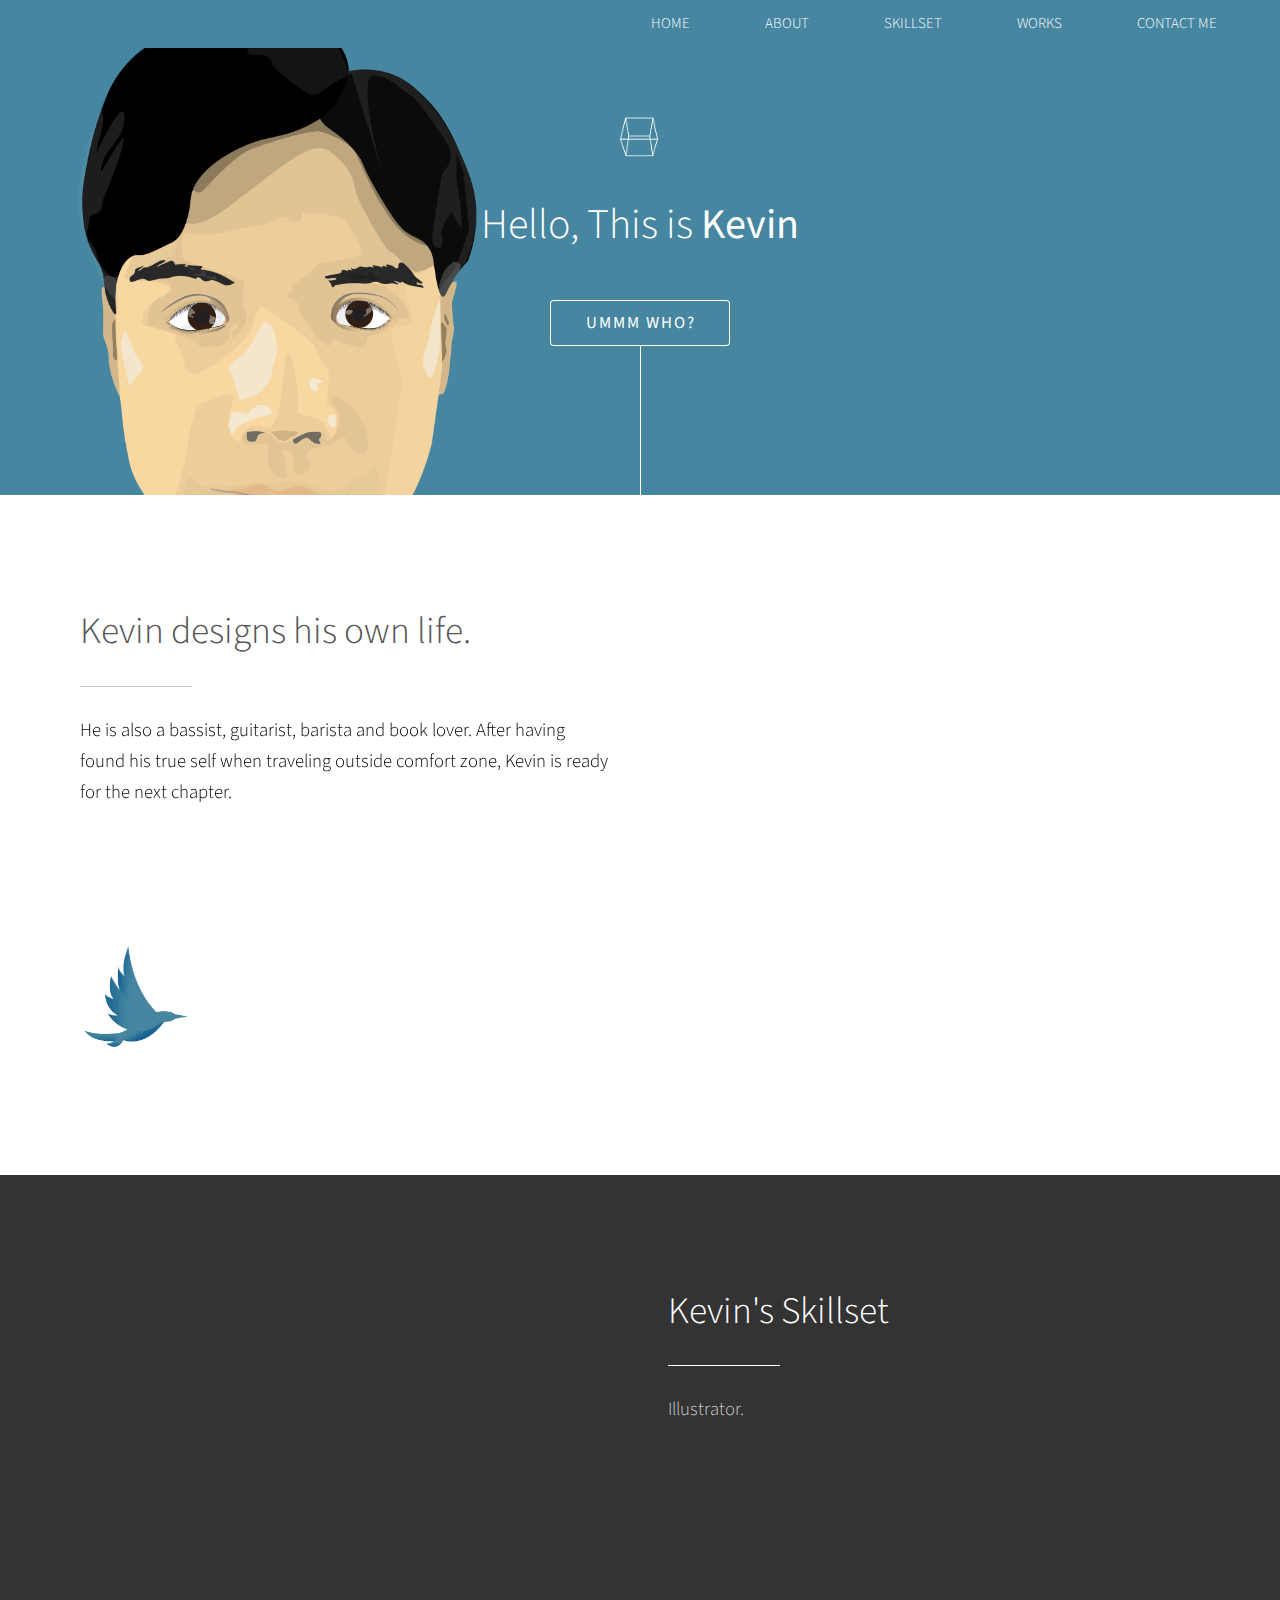
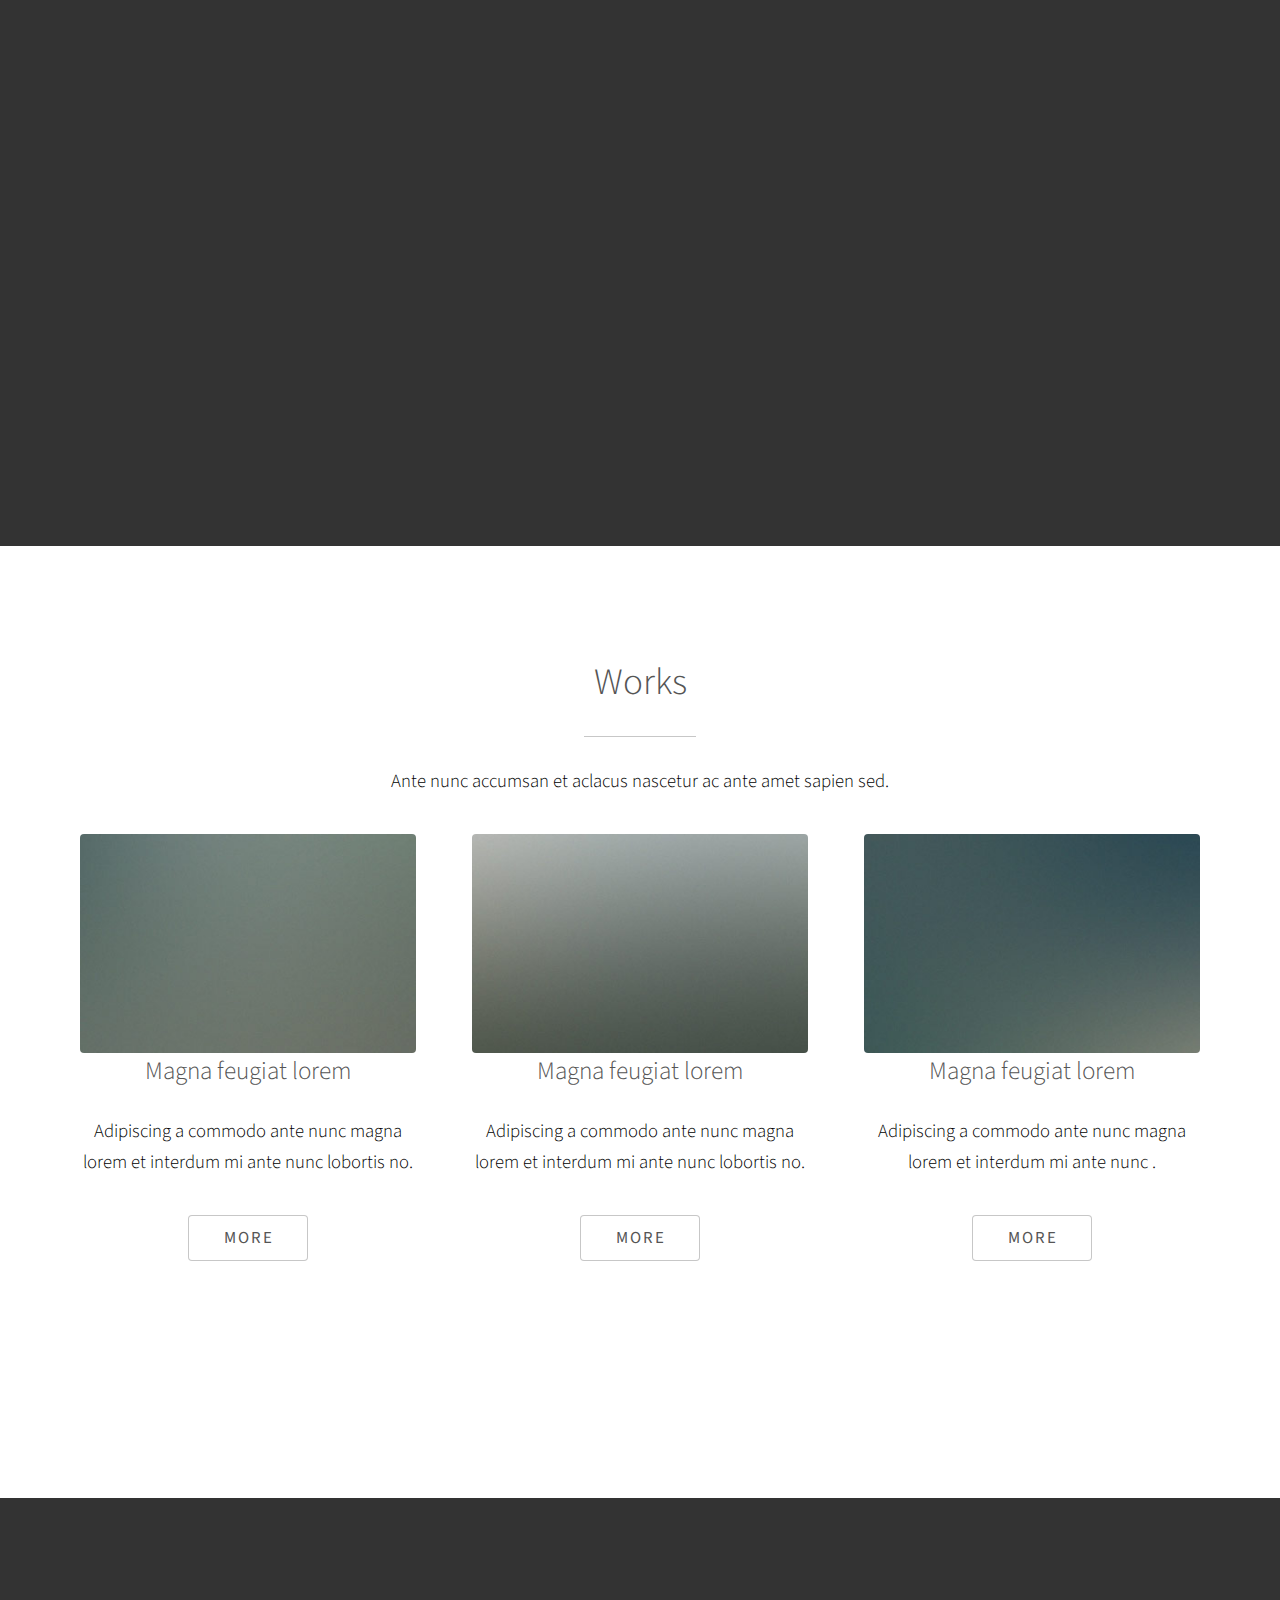
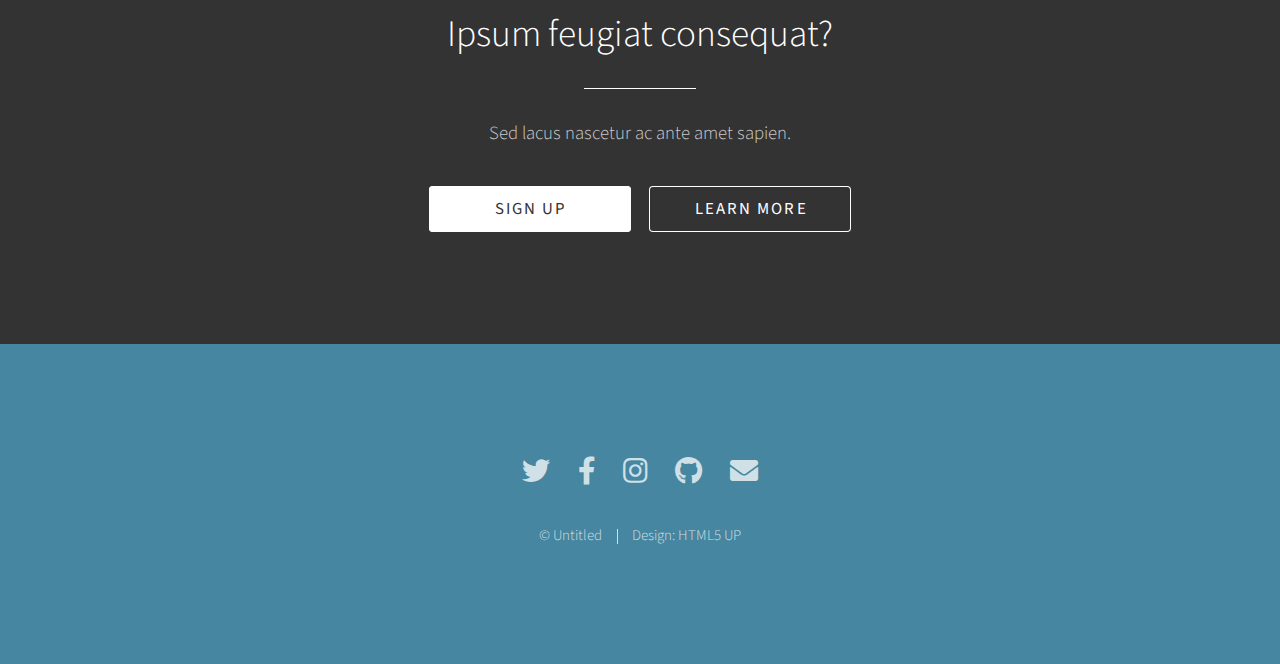
==== index.html @ 1b1e2ccb "new porfolio" ====
<!DOCTYPE HTML>
<!--
	Photon by HTML5 UP
	html5up.net | @ajlkn
	Free for personal and commercial use under the CCA 3.0 license (html5up.net/license)
-->
<html>
	<head>
		<title>Hi, I'm Kevin</title>
		<meta charset="utf-8" />
		<meta name="viewport" content="width=device-width, initial-scale=1, user-scalable=no" />
		<link rel="stylesheet" href="assets/css/main.css" />
		<link rel="stylesheet" href="assets/css/aos.css" />
		
		<noscript><link rel="stylesheet" href="assets/css/noscript.css" /></noscript>
	</head>
	<body class="is-preload">
		<!-- Header -->
		<header>
			<div id="navbar">
					<nav>
						<ul>
						<li><a href="#">Home</a></li>
						<li><a href="#one">About</a></li>
						<li><a href="#two">Skillset</a></li>
						<li><a href="#three">works</a></li>
						<li><a href="#four">Contact me</a></li>
							</ul>
					</nav>
		</div>
			</header>
			<section id="header">
				<div class="inner">
				<div><img data-aos="fade" src="images/square.gif" alt="" width="50px"/></div>
					<div id="head"><h1>Hello, This is <strong>Kevin</strong></h1></div>
					<p></p>
					<ul class="actions special">
						<li><a href="#one" class="button scrolly">Ummm Who?</a></li>
					</ul>
				</div>
			</section>

		<!-- One -->
			<section id="one" class="main style1">
				<div class="container">
					<div class="row gtr-150">
						<div class="col-6 col-12-medium">
							<header class="major">
								<h2>Kevin designs his own life. <br />
								</h2>
							</header>
							<p data-aos="fade-up">He is also a bassist, guitarist, barista and book lover. After having found his true self when traveling outside comfort zone, Kevin is ready for the next chapter.</p>
						</div>
						<div class="col-6 col-12-medium imp-medium">
					<span data-aos="fade-up">
						<img id="roundcorner" src="images/pic01.jpg" alt="" />
							</span>
								
<!--<button onclick="document.getElementById('popup').style.display='block'">Code</button>-->
<!--
<div id="popup" class="slide-in-bottom">HTML,CSS,JAVASCRIPT</div>
							</div>
-->
<!--class="image fit"-->	
					</div>
				</div>
				<div>
					<img src="images/bird.gif" alt=""  class="bird fit" />
				</div>
		</section>

		<!-- Two -->
			<section id="two" class="main style2">
				<div class="container">
					<div class="row gtr-150">
						<div class="col-6 col-12-medium">
							<ul data-aos="fade-up" class="major-icons">
								<li><span class="icon"><img src="icons/ai.svg" width="147em"></span></li>
								<li><span class="icon"><img src="icons/ps.svg" width="147em"></span></li>
								<li><span class="icon"><img src="icons/ae.svg" width="147em"></span></li>
								<li><span class="icon"><img src="icons/xd.svg" width="147em"></span></li>
								<li><span class="icon"><img src="icons/brackets.svg" width="147em"></span></li>
								<li><span class="icon"></span></li>
							</ul>
						</div>
						<div class="col-6 col-12-medium">
							<header class="major">
								<h2>Kevin's Skillset<br />
								</h2>
							</header>
							<p>Illustrator.</p>
						</div>
					</div>
				</div>
			</section>

		<!-- Three -->
			<section id="three" class="main style1 special">
				<div class="container">
					<header class="major">
						<h2>Works</h2>
					</header>
					<p>Ante nunc accumsan et aclacus nascetur ac ante amet sapien sed.</p>
					
					<div class="row gtr-150">
						<div class="col-4 col-12-medium">
							<span class="image fit"><img src="images/pic02.jpg" alt="" /></span>
							<h3>Magna feugiat lorem</h3>
							<p>Adipiscing a commodo ante nunc magna lorem et interdum mi ante nunc lobortis no.</p>
							<ul class="actions special">
								<li><a href="#" class="button">More</a></li>
							</ul>
						</div>
						
						<div class="col-4 col-12-medium">
							<span class="image fit"><img src="images/pic03.jpg" alt="" /></span>
							<h3>Magna feugiat lorem</h3>
							<p>Adipiscing a commodo ante nunc magna lorem et interdum mi ante nunc lobortis no.</p>
							<ul class="actions special">
								<li><a href="#" class="button">More</a></li>
							</ul>
						</div>
						<div class="col-4 col-12-medium">
							<span class="image fit"><img src="images/pic04.jpg" alt="" /></span>
							<h3>Magna feugiat lorem</h3>
							<p>Adipiscing a commodo ante nunc magna lorem et interdum mi ante nunc .</p>
							<ul class="actions special">
								<li><a href="#" class="button">More</a></li>
							</ul>
									<div><img data-aos="fade" src="images/Signature.gif" alt="" width="150px"/></div>
						</div>
					</div>
				</div>
			</section>

		<!-- Four -->
			<section id="four" class="main style2 special">
				<div class="container">
					<header class="major">
						<h2>Ipsum feugiat consequat?</h2>
					</header>
					<p>Sed lacus nascetur ac ante amet sapien.</p>
					<ul class="actions special">
						<li><a href="#" class="button wide primary">Sign Up</a></li>
						<li><a href="#" class="button wide">Learn More</a></li>
					</ul>
				</div>
			</section>

		<!-- Five -->
		<!--
			<section id="five" class="main style1">
				<div class="container">
					<header class="major special">
						<h2>Elements</h2>
					</header>

					<section>
						<h4>Text</h4>
						<p>This is <b>bold</b> and this is <strong>strong</strong>. This is <i>italic</i> and this is <em>emphasized</em>.
						This is <sup>superscript</sup> text and this is <sub>subscript</sub> text.
						This is <u>underlined</u> and this is code: <code>for (;;) { ... }</code>. Finally, <a href="#">this is a link</a>.</p>
						<hr />
						<header>
							<h4>Heading with a Subtitle</h4>
							<p>Lorem ipsum dolor sit amet nullam id egestas urna aliquam</p>
						</header>
						<p>Nunc lacinia ante nunc ac lobortis. Interdum adipiscing gravida odio porttitor sem non mi integer non faucibus ornare mi ut ante amet placerat aliquet. Volutpat eu sed ante lacinia sapien lorem accumsan varius montes viverra nibh in adipiscing blandit tempus accumsan.</p>
						<header>
							<h5>Heading with a Subtitle</h5>
							<p>Lorem ipsum dolor sit amet nullam id egestas urna aliquam</p>
						</header>
						<p>Nunc lacinia ante nunc ac lobortis. Interdum adipiscing gravida odio porttitor sem non mi integer non faucibus ornare mi ut ante amet placerat aliquet. Volutpat eu sed ante lacinia sapien lorem accumsan varius montes viverra nibh in adipiscing blandit tempus accumsan.</p>
						<hr />
						<h2>Heading Level 2</h2>
						<h3>Heading Level 3</h3>
						<h4>Heading Level 4</h4>
						<h5>Heading Level 5</h5>
						<h6>Heading Level 6</h6>
						<hr />
						<h5>Blockquote</h5>
						<blockquote>Fringilla nisl. Donec accumsan interdum nisi, quis tincidunt felis sagittis eget tempus euismod. Vestibulum ante ipsum primis in faucibus vestibulum. Blandit adipiscing eu felis iaculis volutpat ac adipiscing accumsan faucibus. Vestibulum ante ipsum primis in faucibus lorem ipsum dolor sit amet nullam adipiscing eu felis.</blockquote>
						<h5>Preformatted</h5>
						<pre><code>i = 0;

while (!deck.isInOrder()) {
print 'Iteration ' + i;
deck.shuffle();
i++;
}

print 'It took ' + i + ' iterations to sort the deck.';</code></pre>
					</section>

					<section>
						<h4>Lists</h4>
						<div class="row">
							<div class="col-6 col-12-medium">
								<h5>Unordered</h5>
								<ul>
									<li>Dolor pulvinar etiam.</li>
									<li>Sagittis adipiscing.</li>
									<li>Felis enim feugiat.</li>
								</ul>
								<h5>Alternate</h5>
								<ul class="alt">
									<li>Dolor pulvinar etiam.</li>
									<li>Sagittis adipiscing.</li>
									<li>Felis enim feugiat.</li>
								</ul>
							</div>
							<div class="col-6 col-12-medium">
								<h5>Ordered</h5>
								<ol>
									<li>Dolor pulvinar etiam.</li>
									<li>Etiam vel felis viverra.</li>
									<li>Felis enim feugiat.</li>
									<li>Dolor pulvinar etiam.</li>
									<li>Etiam vel felis lorem.</li>
									<li>Felis enim et feugiat.</li>
								</ol>
								<h5>Icons</h5>
								<ul class="icons">
									<li><a href="#" class="icon brands fa-twitter"><span class="label">Twitter</span></a></li>
									<li><a href="#" class="icon brands fa-facebook-f"><span class="label">Facebook</span></a></li>
									<li><a href="#" class="icon brands fa-instagram"><span class="label">Instagram</span></a></li>
									<li><a href="#" class="icon brands fa-github"><span class="label">Github</span></a></li>
								</ul>
							</div>
						</div>
						<h5>Actions</h5>
						<div class="row">
							<div class="col-6 col-12-medium">
								<ul class="actions">
									<li><a href="#" class="button primary">Default</a></li>
									<li><a href="#" class="button">Default</a></li>
								</ul>
								<ul class="actions small">
									<li><a href="#" class="button primary small">Small</a></li>
									<li><a href="#" class="button small">Small</a></li>
								</ul>
								<ul class="actions stacked">
									<li><a href="#" class="button primary">Default</a></li>
									<li><a href="#" class="button">Default</a></li>
								</ul>
								<ul class="actions stacked">
									<li><a href="#" class="button primary small">Small</a></li>
									<li><a href="#" class="button small">Small</a></li>
								</ul>
							</div>
							<div class="col-6 col-12-medium">
								<ul class="actions stacked">
									<li><a href="#" class="button primary fit">Default</a></li>
									<li><a href="#" class="button fit">Default</a></li>
								</ul>
								<ul class="actions stacked">
									<li><a href="#" class="button primary small fit">Small</a></li>
									<li><a href="#" class="button small fit">Small</a></li>
								</ul>
							</div>
						</div>
					</section>

					<section>
						<h4>Table</h4>
						<h5>Default</h5>
						<div class="table-wrapper">
							<table>
								<thead>
									<tr>
										<th>Name</th>
										<th>Description</th>
										<th>Price</th>
									</tr>
								</thead>
								<tbody>
									<tr>
										<td>Item One</td>
										<td>Ante turpis integer aliquet porttitor.</td>
										<td>29.99</td>
									</tr>
									<tr>
										<td>Item Two</td>
										<td>Vis ac commodo adipiscing arcu aliquet.</td>
										<td>19.99</td>
									</tr>
									<tr>
										<td>Item Three</td>
										<td> Morbi faucibus arcu accumsan lorem.</td>
										<td>29.99</td>
									</tr>
									<tr>
										<td>Item Four</td>
										<td>Vitae integer tempus condimentum.</td>
										<td>19.99</td>
									</tr>
									<tr>
										<td>Item Five</td>
										<td>Ante turpis integer aliquet porttitor.</td>
										<td>29.99</td>
									</tr>
								</tbody>
								<tfoot>
									<tr>
										<td colspan="2"></td>
										<td>100.00</td>
									</tr>
								</tfoot>
							</table>
						</div>

						<h5>Alternate</h5>
						<div class="table-wrapper">
							<table class="alt">
								<thead>
									<tr>
										<th>Name</th>
										<th>Description</th>
										<th>Price</th>
									</tr>
								</thead>
								<tbody>
									<tr>
										<td>Item One</td>
										<td>Ante turpis integer aliquet porttitor.</td>
										<td>29.99</td>
									</tr>
									<tr>
										<td>Item Two</td>
										<td>Vis ac commodo adipiscing arcu aliquet.</td>
										<td>19.99</td>
									</tr>
									<tr>
										<td>Item Three</td>
										<td> Morbi faucibus arcu accumsan lorem.</td>
										<td>29.99</td>
									</tr>
									<tr>
										<td>Item Four</td>
										<td>Vitae integer tempus condimentum.</td>
										<td>19.99</td>
									</tr>
									<tr>
										<td>Item Five</td>
										<td>Ante turpis integer aliquet porttitor.</td>
										<td>29.99</td>
									</tr>
								</tbody>
								<tfoot>
									<tr>
										<td colspan="2"></td>
										<td>100.00</td>
									</tr>
								</tfoot>
							</table>
						</div>
					</section>

					<section>
						<h4>Buttons</h4>
						<ul class="actions">
							<li><a href="#" class="button primary">Primary</a></li>
							<li><a href="#" class="button">Default</a></li>
						</ul>
						<ul class="actions">
							<li><a href="#" class="button large">Large</a></li>
							<li><a href="#" class="button">Default</a></li>
							<li><a href="#" class="button small">Small</a></li>
						</ul>
						<ul class="actions fit">
							<li><a href="#" class="button fit">Fit</a></li>
							<li><a href="#" class="button primary fit">Fit</a></li>
							<li><a href="#" class="button fit">Fit</a></li>
						</ul>
						<ul class="actions fit small">
							<li><a href="#" class="button primary fit small">Fit + Small</a></li>
							<li><a href="#" class="button fit small">Fit + Small</a></li>
							<li><a href="#" class="button primary fit small">Fit + Small</a></li>
						</ul>
						<ul class="actions">
							<li><a href="#" class="button primary icon solid fa-download">Icon</a></li>
							<li><a href="#" class="button icon solid fa-download">Icon</a></li>
						</ul>
						<ul class="actions">
							<li><span class="button primary disabled">Disabled</span></li>
							<li><span class="button disabled">Disabled</span></li>
						</ul>
					</section>

					<section>
						<h4>Form</h4>
						<form method="post" action="#">
							<div class="row gtr-uniform gtr-50">
								<div class="col-6 col-12-xsmall">
									<input type="text" name="demo-name" id="demo-name" value="" placeholder="Name" />
								</div>
								<div class="col-6 col-12-xsmall">
									<input type="email" name="demo-email" id="demo-email" value="" placeholder="Email" />
								</div>
								<div class="col-12">
									<select name="demo-category" id="demo-category">
										<option value="">- Category -</option>
										<option value="1">Manufacturing</option>
										<option value="1">Shipping</option>
										<option value="1">Administration</option>
										<option value="1">Human Resources</option>
									</select>
								</div>
								<div class="col-4 col-12-small">
									<input type="radio" id="demo-priority-low" name="demo-priority" checked>
									<label for="demo-priority-low">Low</label>
								</div>
								<div class="col-4 col-12-small">
									<input type="radio" id="demo-priority-normal" name="demo-priority">
									<label for="demo-priority-normal">Normal</label>
								</div>
								<div class="col-4 col-12-small">
									<input type="radio" id="demo-priority-high" name="demo-priority">
									<label for="demo-priority-high">High</label>
								</div>
								<div class="col-6 col-12-small">
									<input type="checkbox" id="demo-copy" name="demo-copy">
									<label for="demo-copy">Email me a copy</label>
								</div>
								<div class="col-6 col-12-small">
									<input type="checkbox" id="demo-human" name="demo-human" checked>
									<label for="demo-human">Not a robot</label>
								</div>
								<div class="col-12">
									<textarea name="demo-message" id="demo-message" placeholder="Enter your message" rows="6"></textarea>
								</div>
								<div class="col-12">
									<ul class="actions">
										<li><input type="submit" value="Send Message" class="primary" /></li>
										<li><input type="reset" value="Reset" /></li>
									</ul>
								</div>
							</div>
						</form>
					</section>

					<section>
						<h4>Image</h4>
						<h5>Fit</h5>
						<div class="box alt">
							<div class="row gtr-uniform gtr-50">
								<div class="col-12"><span class="image fit"><img src="images/pic06.jpg" alt="" /></span></div>
								<div class="col-4"><span class="image fit"><img src="images/pic02.jpg" alt="" /></span></div>
								<div class="col-4"><span class="image fit"><img src="images/pic03.jpg" alt="" /></span></div>
								<div class="col-4"><span class="image fit"><img src="images/pic04.jpg" alt="" /></span></div>
								<div class="col-4"><span class="image fit"><img src="images/pic03.jpg" alt="" /></span></div>
								<div class="col-4"><span class="image fit"><img src="images/pic04.jpg" alt="" /></span></div>
								<div class="col-4"><span class="image fit"><img src="images/pic02.jpg" alt="" /></span></div>
								<div class="col-4"><span class="image fit"><img src="images/pic04.jpg" alt="" /></span></div>
								<div class="col-4"><span class="image fit"><img src="images/pic02.jpg" alt="" /></span></div>
								<div class="col-4"><span class="image fit"><img src="images/pic03.jpg" alt="" /></span></div>
							</div>
						</div>
						<h5>Left &amp; Right</h5>
						<p><span class="image left"><img src="images/pic05.jpg" alt="" /></span>Fringilla nisl. Donec accumsan interdum nisi, quis tincidunt felis sagittis eget. tempus euismod. Vestibulum ante ipsum primis in faucibus vestibulum. Blandit adipiscing eu felis iaculis volutpat ac adipiscing accumsan eu faucibus. Integer ac pellentesque praesent tincidunt felis sagittis eget. tempus euismod. Vestibulum ante ipsum primis in faucibus vestibulum. Blandit adipiscing eu felis iaculis volutpat ac adipiscing accumsan eu faucibus. Integer ac pellentesque praesent. Donec accumsan interdum nisi, quis tincidunt felis sagittis eget. tempus euismod. Vestibulum ante ipsum primis in faucibus vestibulum. Blandit adipiscing eu felis iaculis volutpat ac adipiscing accumsan eu faucibus. Integer ac pellentesque praesent tincidunt felis sagittis eget. tempus euismod. Vestibulum ante ipsum primis in faucibus vestibulum. Blandit adipiscing eu felis iaculis volutpat ac adipiscing accumsan eu faucibus. Integer ac pellentesque praesent. Blandit adipiscing eu felis iaculis volutpat ac adipiscing accumsan eu faucibus. Integer ac pellentesque praesent tincidunt felis sagittis eget. tempus euismod. Vestibulum ante ipsum primis in faucibus vestibulum. Blandit adipiscing eu felis iaculis volutpat ac adipiscing accumsan eu faucibus. Integer ac pellentesque praesent.</p>
						<p><span class="image right"><img src="images/pic05.jpg" alt="" /></span>Fringilla nisl. Donec accumsan interdum nisi, quis tincidunt felis sagittis eget. tempus euismod. Vestibulum ante ipsum primis in faucibus vestibulum. Blandit adipiscing eu felis iaculis volutpat ac adipiscing accumsan eu faucibus. Integer ac pellentesque praesent tincidunt felis sagittis eget. tempus euismod. Vestibulum ante ipsum primis in faucibus vestibulum. Blandit adipiscing eu felis iaculis volutpat ac adipiscing accumsan eu faucibus. Integer ac pellentesque praesent. Donec accumsan interdum nisi, quis tincidunt felis sagittis eget. tempus euismod. Vestibulum ante ipsum primis in faucibus vestibulum. Blandit adipiscing eu felis iaculis volutpat ac adipiscing accumsan eu faucibus. Integer ac pellentesque praesent tincidunt felis sagittis eget. tempus euismod. Vestibulum ante ipsum primis in faucibus vestibulum. Blandit adipiscing eu felis iaculis volutpat ac adipiscing accumsan eu faucibus. Integer ac pellentesque praesent. Blandit adipiscing eu felis iaculis volutpat ac adipiscing accumsan eu faucibus. Integer ac pellentesque praesent tincidunt felis sagittis eget. tempus euismod. Vestibulum ante ipsum primis in faucibus vestibulum. Blandit adipiscing eu felis iaculis volutpat ac adipiscing accumsan eu faucibus. Integer ac pellentesque praesent.</p>
					</section>

				</div>
			</section>
		-->

		<!-- Footer -->
			<section id="footer">
				<ul class="icons">
					<li><a href="#" class="icon brands alt fa-twitter"><span class="label">Twitter</span></a></li>
					<li><a href="#" class="icon brands alt fa-facebook-f"><span class="label">Facebook</span></a></li>
					<li><a href="#" class="icon brands alt fa-instagram"><span class="label">Instagram</span></a></li>
					<li><a href="#" class="icon brands alt fa-github"><span class="label">GitHub</span></a></li>
					<li><a href="#" class="icon solid alt fa-envelope"><span class="label">Email</span></a></li>
				</ul>
				<ul class="copyright">
					<li>&copy; Untitled</li><li>Design: <a href="http://html5up.net">HTML5 UP</a></li>
				</ul>
			</section>

		<!-- Scripts -->
			<script src="assets/js/jquery.min.js"></script>
			<script src="assets/js/jquery.scrolly.min.js"></script>
			<script src="assets/js/browser.min.js"></script>
			<script src="assets/js/breakpoints.min.js"></script>
			<script src="assets/js/util.js"></script>
			<script src="assets/js/main.js"></script>
		<script src="https://code.jquery.com/jquery-3.4.1.js"></script>
        <script src="assets/js/aos.js"></script>
		<script type="text/javascript">AOS.init({
				duration: 1500,
			})</script>
	</body>
</html>
---- assets/css/main.css ----
@import url("fontawesome-all.min.css");
@import url("https://fonts.googleapis.com/css?family=Source+Sans+Pro:300,300italic,400,400italic");

/*
	Photon by HTML5 UP
	html5up.net | @ajlkn
	Free for personal and commercial use under the CCA 3.0 license (html5up.net/license)
*/

html, body, div, span, applet, object,
iframe, h1, h2, h3, h4, h5, h6, p, blockquote,
pre, a, abbr, acronym, address, big, cite,
code, del, dfn, em, img, ins, kbd, q, s, samp,
small, strike, strong, sub, sup, tt, var, b,
u, i, center, dl, dt, dd, ol, ul, li, fieldset,
form, label, legend, table, caption, tbody,
tfoot, thead, tr, th, td, article, aside,
canvas, details, embed, figure, figcaption,
footer, header, hgroup, menu, nav, output, ruby,
section, summary, time, mark, audio, video {
	margin: 0;
	padding: 0;
	border: 0;
	font-size: 100%;
	font: inherit;
	vertical-align: baseline;}

article, aside, details, figcaption, figure,
footer, header, hgroup, menu, nav, section {
	display: block;}

body {
	line-height: 1;
}

ol, ul {
	list-style: none;
}

blockquote, q {
	quotes: none;
}

	blockquote:before, blockquote:after, q:before, q:after {
		content: '';
		content: none;
	}

table {
	border-collapse: collapse;
	border-spacing: 0;
}

body {
	-webkit-text-size-adjust: none;
}

mark {
	background-color: transparent;
	color: inherit;
}

input::-moz-focus-inner {
	border: 0;
	padding: 0;
}

input, select, textarea {
	-moz-appearance: none;
	-webkit-appearance: none;
	-ms-appearance: none;
	appearance: none;
}

/* Basic */

	html {
		box-sizing: border-box;
	}

	*, *:before, *:after {
		box-sizing: inherit;
	}

	body {
		background: #fff;
	}

		body.is-preload *, body.is-preload *:before, body.is-preload *:after {
			-moz-animation: none !important;
			-webkit-animation: none !important;
			-ms-animation: none !important;
			animation: none !important;
			-moz-transition: none !important;
			-webkit-transition: none !important;
			-ms-transition: none !important;
			transition: none !important;
		}

	body, input, select, textarea {
		color: black;
		font-family: "Source Sans Pro", Helvetica, sans-serif;
		font-size: 16pt;
		font-weight: 300;
		line-height: 1.65em;
	}

	a {
		-moz-transition: color 0.2s ease-in-out, border-color 0.2s ease-in-out;
		-webkit-transition: color 0.2s ease-in-out, border-color 0.2s ease-in-out;
		-ms-transition: color 0.2s ease-in-out, border-color 0.2s ease-in-out;
		transition: color 0.2s ease-in-out, border-color 0.2s ease-in-out;
		color: inherit;
		text-decoration: none;
	}

		a:hover {
			border-bottom-color: transparent !important;
			color: black;
		}


	strong, b {
		color: #555;
		font-weight: 400;
	}

	em, i {
		font-style: italic;
	}

	p {
		margin: 0 0 2em 0;
	}

	h1, h2, h3, h4, h5, h6 {
		color: #555;
		line-height: 1em;
		margin: 0 0 1em 0;
	}

		h1 a, h2 a, h3 a, h4 a, h5 a, h6 a {
			color: inherit;
			text-decoration: none;
		}

	h1 {
		font-size: 2.25em;
		line-height: 1.35em;
		line-height: 1.35em;
	}

	h2 {
		font-size: 2em;
		line-height: 1.35em;
		transition: font 1s ease-in-out;
	}
       h2:hover {
			color: #4686a0;
		    font-size: 2.5em;
}

	h3 {
		font-size: 1.35em;
		line-height: 1.5em;
	}

	h4 {
		font-size: 1.25em;
		line-height: 1.5em;
	}

	h5 {
		font-size: 0.9em;
		line-height: 1.5em;
	}

	h6 {
		font-size: 0.7em;
		line-height: 1.5em;
	}

	sub {
		font-size: 0.8em;
		position: relative;
		top: 0.5em;
	}

	sup {
		font-size: 0.8em;
		position: relative;
		top: -0.5em;
	}

	hr {
		border: 0;
		border-bottom: solid 1px rgba(144, 144, 144, 0.5);
		margin: 2em 0;
	}

		hr.major {
			margin: 3em 0;
		}

	blockquote {
		border-left: solid 4px rgba(144, 144, 144, 0.5);
		font-style: italic;
		margin: 0 0 2em 0;
		padding: 0.5em 0 0.5em 2em;
	}

	code {
		background: rgba(144, 144, 144, 0.075);
		border-radius: 4px;
		border: solid 1px rgba(144, 144, 144, 0.5);
		font-family: "Courier New", monospace;
		font-size: 0.9em;
		margin: 0 0.25em;
		padding: 0.25em 0.65em;
	}

	pre {
		-webkit-overflow-scrolling: touch;
		font-family: "Courier New", monospace;
		font-size: 0.9em;
		margin: 0 0 2em 0;
	}

		pre code {
			display: block;
			line-height: 1.75em;
			padding: 1em 1.5em;
			overflow-x: auto;
		}

	.align-left {
		text-align: left;
	}

	.align-center {
		text-align: center;
	}

	.align-right {
		text-align: right;
	}

/* Container */

	.container {
		margin: 0 auto;
		max-width: calc(100% - 4em);
		width: 60em;
	}

		.container.xsmall {
			width: 15em;
		}

		.container.small {
			width: 30em;
		}

		.container.medium {
			width: 45em;
		}

		.container.large {
			width: 75em;
		}

		.container.xlarge {
			width: 90em;
		}

		.container.max {
			width: 100%;
		}

		@media screen and (max-width: 980px) {

			.container {
				max-width: 100% !important;
				width: 100% !important;
			}

		}

		@media screen and (max-width: 480px) {

			.container {
				max-width: calc(100% - 3em);
			}

		}

/* Row */

	.row {
		display: flex;
		flex-wrap: wrap;
		box-sizing: border-box;
		align-items: stretch;
	}

		.row > * {
			box-sizing: border-box;
		}

		.row.gtr-uniform > * > :last-child {
			margin-bottom: 0;
		}

		.row.aln-left {
			justify-content: flex-start;
		}

		.row.aln-center {
			justify-content: center;
		}

		.row.aln-right {
			justify-content: flex-end;
		}

		.row.aln-top {
			align-items: flex-start;
		}

		.row.aln-middle {
			align-items: center;
		}

		.row.aln-bottom {
			align-items: flex-end;
		}

		.row > .imp {
			order: -1;
		}

		.row > .col-1 {
			width: 8.33333%;
		}

		.row > .off-1 {
			margin-left: 8.33333%;
		}

		.row > .col-2 {
			width: 16.66667%;
		}

		.row > .off-2 {
			margin-left: 16.66667%;
		}

		.row > .col-3 {
			width: 25%;
		}

		.row > .off-3 {
			margin-left: 25%;
		}

		.row > .col-4 {
			width: 33.33333%;
		}

		.row > .off-4 {
			margin-left: 33.33333%;
		}

		.row > .col-5 {
			width: 41.66667%;
		}

		.row > .off-5 {
			margin-left: 41.66667%;
		}

		.row > .col-6 {
			width: 50%;
		}

		.row > .off-6 {
			margin-left: 50%;
		}

		.row > .col-7 {
			width: 58.33333%;
		}

		.row > .off-7 {
			margin-left: 58.33333%;
		}

		.row > .col-8 {
			width: 66.66667%;
		}

		.row > .off-8 {
			margin-left: 66.66667%;
		}

		.row > .col-9 {
			width: 75%;
		}

		.row > .off-9 {
			margin-left: 75%;
		}

		.row > .col-10 {
			width: 83.33333%;
		}

		.row > .off-10 {
			margin-left: 83.33333%;
		}

		.row > .col-11 {
			width: 91.66667%;
		}

		.row > .off-11 {
			margin-left: 91.66667%;
		}

		.row > .col-12 {
			width: 100%;
		}

		.row > .off-12 {
			margin-left: 100%;
		}

		.row.gtr-0 {
			margin-top: 0;
			margin-left: 0em;
		}

			.row.gtr-0 > * {
				padding: 0 0 0 0em;
			}

			.row.gtr-0.gtr-uniform {
				margin-top: 0em;
			}

				.row.gtr-0.gtr-uniform > * {
					padding-top: 0em;
				}

		.row.gtr-25 {
			margin-top: 0;
			margin-left: -0.5em;
		}

			.row.gtr-25 > * {
				padding: 0 0 0 0.5em;
			}

			.row.gtr-25.gtr-uniform {
				margin-top: -0.5em;
			}

				.row.gtr-25.gtr-uniform > * {
					padding-top: 0.5em;
				}

		.row.gtr-50 {
			margin-top: 0;
			margin-left: -1em;
		}

			.row.gtr-50 > * {
				padding: 0 0 0 1em;
			}

			.row.gtr-50.gtr-uniform {
				margin-top: -1em;
			}

				.row.gtr-50.gtr-uniform > * {
					padding-top: 1em;
				}

		.row {
			margin-top: 0;
			margin-left: -2em;
		}

			.row > * {
				padding: 0 0 0 2em;
			}

			.row.gtr-uniform {
				margin-top: -2em;
			}

				.row.gtr-uniform > * {
					padding-top: 2em;
				}

		.row.gtr-150 {
			margin-top: 0;
			margin-left: -3em;
		}

			.row.gtr-150 > * {
				padding: 0 0 0 3em;
			}

			.row.gtr-150.gtr-uniform {
				margin-top: -3em;
			}

				.row.gtr-150.gtr-uniform > * {
					padding-top: 3em;
				}

		.row.gtr-200 {
			margin-top: 0;
			margin-left: -4em;
		}

			.row.gtr-200 > * {
				padding: 0 0 0 4em;
			}

			.row.gtr-200.gtr-uniform {
				margin-top: -4em;
			}

				.row.gtr-200.gtr-uniform > * {
					padding-top: 4em;
				}

		@media screen and (max-width: 1680px) {

			.row {
				display: flex;
				flex-wrap: wrap;
				box-sizing: border-box;
				align-items: stretch;
			}

				.row > * {
					box-sizing: border-box;
				}

				.row.gtr-uniform > * > :last-child {
					margin-bottom: 0;
				}

				.row.aln-left {
					justify-content: flex-start;
				}

				.row.aln-center {
					justify-content: center;
				}

				.row.aln-right {
					justify-content: flex-end;
				}

				.row.aln-top {
					align-items: flex-start;
				}

				.row.aln-middle {
					align-items: center;
				}

				.row.aln-bottom {
					align-items: flex-end;
				}

				.row > .imp-xlarge {
					order: -1;
				}

				.row > .col-1-xlarge {
					width: 8.33333%;
				}

				.row > .off-1-xlarge {
					margin-left: 8.33333%;
				}

				.row > .col-2-xlarge {
					width: 16.66667%;
				}

				.row > .off-2-xlarge {
					margin-left: 16.66667%;
				}

				.row > .col-3-xlarge {
					width: 25%;
				}

				.row > .off-3-xlarge {
					margin-left: 25%;
				}

				.row > .col-4-xlarge {
					width: 33.33333%;
				}

				.row > .off-4-xlarge {
					margin-left: 33.33333%;
				}

				.row > .col-5-xlarge {
					width: 41.66667%;
				}

				.row > .off-5-xlarge {
					margin-left: 41.66667%;
				}

				.row > .col-6-xlarge {
					width: 50%;
				}

				.row > .off-6-xlarge {
					margin-left: 50%;
				}

				.row > .col-7-xlarge {
					width: 58.33333%;
				}

				.row > .off-7-xlarge {
					margin-left: 58.33333%;
				}

				.row > .col-8-xlarge {
					width: 66.66667%;
				}

				.row > .off-8-xlarge {
					margin-left: 66.66667%;
				}

				.row > .col-9-xlarge {
					width: 75%;
				}

				.row > .off-9-xlarge {
					margin-left: 75%;
				}

				.row > .col-10-xlarge {
					width: 83.33333%;
				}

				.row > .off-10-xlarge {
					margin-left: 83.33333%;
				}

				.row > .col-11-xlarge {
					width: 91.66667%;
				}

				.row > .off-11-xlarge {
					margin-left: 91.66667%;
				}

				.row > .col-12-xlarge {
					width: 100%;
				}

				.row > .off-12-xlarge {
					margin-left: 100%;
				}

				.row.gtr-0 {
					margin-top: 0;
					margin-left: 0em;
				}

					.row.gtr-0 > * {
						padding: 0 0 0 0em;
					}

					.row.gtr-0.gtr-uniform {
						margin-top: 0em;
					}

						.row.gtr-0.gtr-uniform > * {
							padding-top: 0em;
						}

				.row.gtr-25 {
					margin-top: 0;
					margin-left: -0.5em;
				}

					.row.gtr-25 > * {
						padding: 0 0 0 0.5em;
					}

					.row.gtr-25.gtr-uniform {
						margin-top: -0.5em;
					}

						.row.gtr-25.gtr-uniform > * {
							padding-top: 0.5em;
						}

				.row.gtr-50 {
					margin-top: 0;
					margin-left: -1em;
				}

					.row.gtr-50 > * {
						padding: 0 0 0 1em;
					}

					.row.gtr-50.gtr-uniform {
						margin-top: -1em;
					}

						.row.gtr-50.gtr-uniform > * {
							padding-top: 1em;
						}

				.row {
					margin-top: 0;
					margin-left: -2em;
				}

					.row > * {
						padding: 0 0 0 2em;
					}

					.row.gtr-uniform {
						margin-top: -2em;
					}

						.row.gtr-uniform > * {
							padding-top: 2em;
						}

				.row.gtr-150 {
					margin-top: 0;
					margin-left: -3em;
				}

					.row.gtr-150 > * {
						padding: 0 0 0 3em;
					}

					.row.gtr-150.gtr-uniform {
						margin-top: -3em;
					}

						.row.gtr-150.gtr-uniform > * {
							padding-top: 3em;
						}

				.row.gtr-200 {
					margin-top: 0;
					margin-left: -4em;
				}

					.row.gtr-200 > * {
						padding: 0 0 0 4em;
					}

					.row.gtr-200.gtr-uniform {
						margin-top: -4em;
					}

						.row.gtr-200.gtr-uniform > * {
							padding-top: 4em;
						}

		}

		@media screen and (max-width: 1140px) {

			.row {
				display: flex;
				flex-wrap: wrap;
				box-sizing: border-box;
				align-items: stretch;
			}

				.row > * {
					box-sizing: border-box;
				}

				.row.gtr-uniform > * > :last-child {
					margin-bottom: 0;
				}

				.row.aln-left {
					justify-content: flex-start;
				}

				.row.aln-center {
					justify-content: center;
				}

				.row.aln-right {
					justify-content: flex-end;
				}

				.row.aln-top {
					align-items: flex-start;
				}

				.row.aln-middle {
					align-items: center;
				}

				.row.aln-bottom {
					align-items: flex-end;
				}

				.row > .imp-large {
					order: -1;
				}

				.row > .col-1-large {
					width: 8.33333%;
				}

				.row > .off-1-large {
					margin-left: 8.33333%;
				}

				.row > .col-2-large {
					width: 16.66667%;
				}

				.row > .off-2-large {
					margin-left: 16.66667%;
				}

				.row > .col-3-large {
					width: 25%;
				}

				.row > .off-3-large {
					margin-left: 25%;
				}

				.row > .col-4-large {
					width: 33.33333%;
				}

				.row > .off-4-large {
					margin-left: 33.33333%;
				}

				.row > .col-5-large {
					width: 41.66667%;
				}

				.row > .off-5-large {
					margin-left: 41.66667%;
				}

				.row > .col-6-large {
					width: 50%;
				}

				.row > .off-6-large {
					margin-left: 50%;
				}

				.row > .col-7-large {
					width: 58.33333%;
				}

				.row > .off-7-large {
					margin-left: 58.33333%;
				}

				.row > .col-8-large {
					width: 66.66667%;
				}

				.row > .off-8-large {
					margin-left: 66.66667%;
				}

				.row > .col-9-large {
					width: 75%;
				}

				.row > .off-9-large {
					margin-left: 75%;
				}

				.row > .col-10-large {
					width: 83.33333%;
				}

				.row > .off-10-large {
					margin-left: 83.33333%;
				}

				.row > .col-11-large {
					width: 91.66667%;
				}

				.row > .off-11-large {
					margin-left: 91.66667%;
				}

				.row > .col-12-large {
					width: 100%;
				}

				.row > .off-12-large {
					margin-left: 100%;
				}

				.row.gtr-0 {
					margin-top: 0;
					margin-left: 0em;
				}

					.row.gtr-0 > * {
						padding: 0 0 0 0em;
					}

					.row.gtr-0.gtr-uniform {
						margin-top: 0em;
					}

						.row.gtr-0.gtr-uniform > * {
							padding-top: 0em;
						}

				.row.gtr-25 {
					margin-top: 0;
					margin-left: -0.5em;
				}

					.row.gtr-25 > * {
						padding: 0 0 0 0.5em;
					}

					.row.gtr-25.gtr-uniform {
						margin-top: -0.5em;
					}

						.row.gtr-25.gtr-uniform > * {
							padding-top: 0.5em;
						}

				.row.gtr-50 {
					margin-top: 0;
					margin-left: -1em;
				}

					.row.gtr-50 > * {
						padding: 0 0 0 1em;
					}

					.row.gtr-50.gtr-uniform {
						margin-top: -1em;
					}

						.row.gtr-50.gtr-uniform > * {
							padding-top: 1em;
						}

				.row {
					margin-top: 0;
					margin-left: -2em;
				}

					.row > * {
						padding: 0 0 0 2em;
					}

					.row.gtr-uniform {
						margin-top: -2em;
					}

						.row.gtr-uniform > * {
							padding-top: 2em;
						}

				.row.gtr-150 {
					margin-top: 0;
					margin-left: -3em;
				}

					.row.gtr-150 > * {
						padding: 0 0 0 3em;
					}

					.row.gtr-150.gtr-uniform {
						margin-top: -3em;
					}

						.row.gtr-150.gtr-uniform > * {
							padding-top: 3em;
						}

				.row.gtr-200 {
					margin-top: 0;
					margin-left: -4em;
				}

					.row.gtr-200 > * {
						padding: 0 0 0 4em;
					}

					.row.gtr-200.gtr-uniform {
						margin-top: -4em;
					}

						.row.gtr-200.gtr-uniform > * {
							padding-top: 4em;
						}

		}

		@media screen and (max-width: 980px) {

			.row {
				display: flex;
				flex-wrap: wrap;
				box-sizing: border-box;
				align-items: stretch;
			}

				.row > * {
					box-sizing: border-box;
				}

				.row.gtr-uniform > * > :last-child {
					margin-bottom: 0;
				}

				.row.aln-left {
					justify-content: flex-start;
				}

				.row.aln-center {
					justify-content: center;
				}

				.row.aln-right {
					justify-content: flex-end;
				}

				.row.aln-top {
					align-items: flex-start;
				}

				.row.aln-middle {
					align-items: center;
				}

				.row.aln-bottom {
					align-items: flex-end;
				}

				.row > .imp-medium {
					order: -1;
				}

				.row > .col-1-medium {
					width: 8.33333%;
				}

				.row > .off-1-medium {
					margin-left: 8.33333%;
				}

				.row > .col-2-medium {
					width: 16.66667%;
				}

				.row > .off-2-medium {
					margin-left: 16.66667%;
				}

				.row > .col-3-medium {
					width: 25%;
				}

				.row > .off-3-medium {
					margin-left: 25%;
				}

				.row > .col-4-medium {
					width: 33.33333%;
				}

				.row > .off-4-medium {
					margin-left: 33.33333%;
				}

				.row > .col-5-medium {
					width: 41.66667%;
				}

				.row > .off-5-medium {
					margin-left: 41.66667%;
				}

				.row > .col-6-medium {
					width: 50%;
				}

				.row > .off-6-medium {
					margin-left: 50%;
				}

				.row > .col-7-medium {
					width: 58.33333%;
				}

				.row > .off-7-medium {
					margin-left: 58.33333%;
				}

				.row > .col-8-medium {
					width: 66.66667%;
				}

				.row > .off-8-medium {
					margin-left: 66.66667%;
				}

				.row > .col-9-medium {
					width: 75%;
				}

				.row > .off-9-medium {
					margin-left: 75%;
				}

				.row > .col-10-medium {
					width: 83.33333%;
				}

				.row > .off-10-medium {
					margin-left: 83.33333%;
				}

				.row > .col-11-medium {
					width: 91.66667%;
				}

				.row > .off-11-medium {
					margin-left: 91.66667%;
				}

				.row > .col-12-medium {
					width: 100%;
				}

				.row > .off-12-medium {
					margin-left: 100%;
				}

				.row.gtr-0 {
					margin-top: 0;
					margin-left: 0em;
				}

					.row.gtr-0 > * {
						padding: 0 0 0 0em;
					}

					.row.gtr-0.gtr-uniform {
						margin-top: 0em;
					}

						.row.gtr-0.gtr-uniform > * {
							padding-top: 0em;
						}

				.row.gtr-25 {
					margin-top: 0;
					margin-left: -0.5em;
				}

					.row.gtr-25 > * {
						padding: 0 0 0 0.5em;
					}

					.row.gtr-25.gtr-uniform {
						margin-top: -0.5em;
					}

						.row.gtr-25.gtr-uniform > * {
							padding-top: 0.5em;
						}

				.row.gtr-50 {
					margin-top: 0;
					margin-left: -1em;
				}

					.row.gtr-50 > * {
						padding: 0 0 0 1em;
					}

					.row.gtr-50.gtr-uniform {
						margin-top: -1em;
					}

						.row.gtr-50.gtr-uniform > * {
							padding-top: 1em;
						}

				.row {
					margin-top: 0;
					margin-left: -2em;
				}

					.row > * {
						padding: 0 0 0 2em;
					}

					.row.gtr-uniform {
						margin-top: -2em;
					}

						.row.gtr-uniform > * {
							padding-top: 2em;
						}

				.row.gtr-150 {
					margin-top: 0;
					margin-left: -3em;
				}

					.row.gtr-150 > * {
						padding: 0 0 0 3em;
					}

					.row.gtr-150.gtr-uniform {
						margin-top: -3em;
					}

						.row.gtr-150.gtr-uniform > * {
							padding-top: 3em;
						}

				.row.gtr-200 {
					margin-top: 0;
					margin-left: -4em;
				}

					.row.gtr-200 > * {
						padding: 0 0 0 4em;
					}

					.row.gtr-200.gtr-uniform {
						margin-top: -4em;
					}

						.row.gtr-200.gtr-uniform > * {
							padding-top: 4em;
						}

		}

		@media screen and (max-width: 736px) {

			.row {
				display: flex;
				flex-wrap: wrap;
				box-sizing: border-box;
				align-items: stretch;
			}

				.row > * {
					box-sizing: border-box;
				}

				.row.gtr-uniform > * > :last-child {
					margin-bottom: 0;
				}

				.row.aln-left {
					justify-content: flex-start;
				}

				.row.aln-center {
					justify-content: center;
				}

				.row.aln-right {
					justify-content: flex-end;
				}

				.row.aln-top {
					align-items: flex-start;
				}

				.row.aln-middle {
					align-items: center;
				}

				.row.aln-bottom {
					align-items: flex-end;
				}

				.row > .imp-small {
					order: -1;
				}

				.row > .col-1-small {
					width: 8.33333%;
				}

				.row > .off-1-small {
					margin-left: 8.33333%;
				}

				.row > .col-2-small {
					width: 16.66667%;
				}

				.row > .off-2-small {
					margin-left: 16.66667%;
				}

				.row > .col-3-small {
					width: 25%;
				}

				.row > .off-3-small {
					margin-left: 25%;
				}

				.row > .col-4-small {
					width: 33.33333%;
				}

				.row > .off-4-small {
					margin-left: 33.33333%;
				}

				.row > .col-5-small {
					width: 41.66667%;
				}

				.row > .off-5-small {
					margin-left: 41.66667%;
				}

				.row > .col-6-small {
					width: 50%;
				}

				.row > .off-6-small {
					margin-left: 50%;
				}

				.row > .col-7-small {
					width: 58.33333%;
				}

				.row > .off-7-small {
					margin-left: 58.33333%;
				}

				.row > .col-8-small {
					width: 66.66667%;
				}

				.row > .off-8-small {
					margin-left: 66.66667%;
				}

				.row > .col-9-small {
					width: 75%;
				}

				.row > .off-9-small {
					margin-left: 75%;
				}

				.row > .col-10-small {
					width: 83.33333%;
				}

				.row > .off-10-small {
					margin-left: 83.33333%;
				}

				.row > .col-11-small {
					width: 91.66667%;
				}

				.row > .off-11-small {
					margin-left: 91.66667%;
				}

				.row > .col-12-small {
					width: 100%;
				}

				.row > .off-12-small {
					margin-left: 100%;
				}

				.row.gtr-0 {
					margin-top: 0;
					margin-left: 0em;
				}

					.row.gtr-0 > * {
						padding: 0 0 0 0em;
					}

					.row.gtr-0.gtr-uniform {
						margin-top: 0em;
					}

						.row.gtr-0.gtr-uniform > * {
							padding-top: 0em;
						}

				.row.gtr-25 {
					margin-top: 0;
					margin-left: -0.5em;
				}

					.row.gtr-25 > * {
						padding: 0 0 0 0.5em;
					}

					.row.gtr-25.gtr-uniform {
						margin-top: -0.5em;
					}

						.row.gtr-25.gtr-uniform > * {
							padding-top: 0.5em;
						}

				.row.gtr-50 {
					margin-top: 0;
					margin-left: -1em;
				}

					.row.gtr-50 > * {
						padding: 0 0 0 1em;
					}

					.row.gtr-50.gtr-uniform {
						margin-top: -1em;
					}

						.row.gtr-50.gtr-uniform > * {
							padding-top: 1em;
						}

				.row {
					margin-top: 0;
					margin-left: -2em;
				}

					.row > * {
						padding: 0 0 0 2em;
					}

					.row.gtr-uniform {
						margin-top: -2em;
					}

						.row.gtr-uniform > * {
							padding-top: 2em;
						}

				.row.gtr-150 {
					margin-top: 0;
					margin-left: -3em;
				}

					.row.gtr-150 > * {
						padding: 0 0 0 3em;
					}

					.row.gtr-150.gtr-uniform {
						margin-top: -3em;
					}

						.row.gtr-150.gtr-uniform > * {
							padding-top: 3em;
						}

				.row.gtr-200 {
					margin-top: 0;
					margin-left: -4em;
				}

					.row.gtr-200 > * {
						padding: 0 0 0 4em;
					}

					.row.gtr-200.gtr-uniform {
						margin-top: -4em;
					}

						.row.gtr-200.gtr-uniform > * {
							padding-top: 4em;
						}

		}

		@media screen and (max-width: 480px) {

			.row {
				display: flex;
				flex-wrap: wrap;
				box-sizing: border-box;
				align-items: stretch;
			}

				.row > * {
					box-sizing: border-box;
				}

				.row.gtr-uniform > * > :last-child {
					margin-bottom: 0;
				}

				.row.aln-left {
					justify-content: flex-start;
				}

				.row.aln-center {
					justify-content: center;
				}

				.row.aln-right {
					justify-content: flex-end;
				}

				.row.aln-top {
					align-items: flex-start;
				}

				.row.aln-middle {
					align-items: center;
				}

				.row.aln-bottom {
					align-items: flex-end;
				}

				.row > .imp-xsmall {
					order: -1;
				}

				.row > .col-1-xsmall {
					width: 8.33333%;
				}

				.row > .off-1-xsmall {
					margin-left: 8.33333%;
				}

				.row > .col-2-xsmall {
					width: 16.66667%;
				}

				.row > .off-2-xsmall {
					margin-left: 16.66667%;
				}

				.row > .col-3-xsmall {
					width: 25%;
				}

				.row > .off-3-xsmall {
					margin-left: 25%;
				}

				.row > .col-4-xsmall {
					width: 33.33333%;
				}

				.row > .off-4-xsmall {
					margin-left: 33.33333%;
				}

				.row > .col-5-xsmall {
					width: 41.66667%;
				}

				.row > .off-5-xsmall {
					margin-left: 41.66667%;
				}

				.row > .col-6-xsmall {
					width: 50%;
				}

				.row > .off-6-xsmall {
					margin-left: 50%;
				}

				.row > .col-7-xsmall {
					width: 58.33333%;
				}

				.row > .off-7-xsmall {
					margin-left: 58.33333%;
				}

				.row > .col-8-xsmall {
					width: 66.66667%;
				}

				.row > .off-8-xsmall {
					margin-left: 66.66667%;
				}

				.row > .col-9-xsmall {
					width: 75%;
				}

				.row > .off-9-xsmall {
					margin-left: 75%;
				}

				.row > .col-10-xsmall {
					width: 83.33333%;
				}

				.row > .off-10-xsmall {
					margin-left: 83.33333%;
				}

				.row > .col-11-xsmall {
					width: 91.66667%;
				}

				.row > .off-11-xsmall {
					margin-left: 91.66667%;
				}

				.row > .col-12-xsmall {
					width: 100%;
				}

				.row > .off-12-xsmall {
					margin-left: 100%;
				}

				.row.gtr-0 {
					margin-top: 0;
					margin-left: 0em;
				}

					.row.gtr-0 > * {
						padding: 0 0 0 0em;
					}

					.row.gtr-0.gtr-uniform {
						margin-top: 0em;
					}

						.row.gtr-0.gtr-uniform > * {
							padding-top: 0em;
						}

				.row.gtr-25 {
					margin-top: 0;
					margin-left: -0.5em;
				}

					.row.gtr-25 > * {
						padding: 0 0 0 0.5em;
					}

					.row.gtr-25.gtr-uniform {
						margin-top: -0.5em;
					}

						.row.gtr-25.gtr-uniform > * {
							padding-top: 0.5em;
						}

				.row.gtr-50 {
					margin-top: 0;
					margin-left: -1em;
				}

					.row.gtr-50 > * {
						padding: 0 0 0 1em;
					}

					.row.gtr-50.gtr-uniform {
						margin-top: -1em;
					}

						.row.gtr-50.gtr-uniform > * {
							padding-top: 1em;
						}

				.row {
					margin-top: 0;
					margin-left: -2em;
				}

					.row > * {
						padding: 0 0 0 2em;
					}

					.row.gtr-uniform {
						margin-top: -2em;
					}

						.row.gtr-uniform > * {
							padding-top: 2em;
						}

				.row.gtr-150 {
					margin-top: 0;
					margin-left: -3em;
				}

					.row.gtr-150 > * {
						padding: 0 0 0 3em;
					}

					.row.gtr-150.gtr-uniform {
						margin-top: -3em;
					}

						.row.gtr-150.gtr-uniform > * {
							padding-top: 3em;
						}

				.row.gtr-200 {
					margin-top: 0;
					margin-left: -4em;
				}

					.row.gtr-200 > * {
						padding: 0 0 0 4em;
					}

					.row.gtr-200.gtr-uniform {
						margin-top: -4em;
					}

						.row.gtr-200.gtr-uniform > * {
							padding-top: 4em;
						}

		}

		@media screen and (max-width: 320px) {

			.row {
				display: flex;
				flex-wrap: wrap;
				box-sizing: border-box;
				align-items: stretch;
			}

				.row > * {
					box-sizing: border-box;
				}

				.row.gtr-uniform > * > :last-child {
					margin-bottom: 0;
				}

				.row.aln-left {
					justify-content: flex-start;
				}

				.row.aln-center {
					justify-content: center;
				}

				.row.aln-right {
					justify-content: flex-end;
				}

				.row.aln-top {
					align-items: flex-start;
				}

				.row.aln-middle {
					align-items: center;
				}

				.row.aln-bottom {
					align-items: flex-end;
				}

				.row > .imp-xxsmall {
					order: -1;
				}

				.row > .col-1-xxsmall {
					width: 8.33333%;
				}

				.row > .off-1-xxsmall {
					margin-left: 8.33333%;
				}

				.row > .col-2-xxsmall {
					width: 16.66667%;
				}

				.row > .off-2-xxsmall {
					margin-left: 16.66667%;
				}

				.row > .col-3-xxsmall {
					width: 25%;
				}

				.row > .off-3-xxsmall {
					margin-left: 25%;
				}

				.row > .col-4-xxsmall {
					width: 33.33333%;
				}

				.row > .off-4-xxsmall {
					margin-left: 33.33333%;
				}

				.row > .col-5-xxsmall {
					width: 41.66667%;
				}

				.row > .off-5-xxsmall {
					margin-left: 41.66667%;
				}

				.row > .col-6-xxsmall {
					width: 50%;
				}

				.row > .off-6-xxsmall {
					margin-left: 50%;
				}

				.row > .col-7-xxsmall {
					width: 58.33333%;
				}

				.row > .off-7-xxsmall {
					margin-left: 58.33333%;
				}

				.row > .col-8-xxsmall {
					width: 66.66667%;
				}

				.row > .off-8-xxsmall {
					margin-left: 66.66667%;
				}

				.row > .col-9-xxsmall {
					width: 75%;
				}

				.row > .off-9-xxsmall {
					margin-left: 75%;
				}

				.row > .col-10-xxsmall {
					width: 83.33333%;
				}

				.row > .off-10-xxsmall {
					margin-left: 83.33333%;
				}

				.row > .col-11-xxsmall {
					width: 91.66667%;
				}

				.row > .off-11-xxsmall {
					margin-left: 91.66667%;
				}

				.row > .col-12-xxsmall {
					width: 100%;
				}

				.row > .off-12-xxsmall {
					margin-left: 100%;
				}

				.row.gtr-0 {
					margin-top: 0;
					margin-left: 0em;
				}

					.row.gtr-0 > * {
						padding: 0 0 0 0em;
					}

					.row.gtr-0.gtr-uniform {
						margin-top: 0em;
					}

						.row.gtr-0.gtr-uniform > * {
							padding-top: 0em;
						}

				.row.gtr-25 {
					margin-top: 0;
					margin-left: -0.5em;
				}

					.row.gtr-25 > * {
						padding: 0 0 0 0.5em;
					}

					.row.gtr-25.gtr-uniform {
						margin-top: -0.5em;
					}

						.row.gtr-25.gtr-uniform > * {
							padding-top: 0.5em;
						}

				.row.gtr-50 {
					margin-top: 0;
					margin-left: -1em;
				}

					.row.gtr-50 > * {
						padding: 0 0 0 1em;
					}

					.row.gtr-50.gtr-uniform {
						margin-top: -1em;
					}

						.row.gtr-50.gtr-uniform > * {
							padding-top: 1em;
						}

				.row {
					margin-top: 0;
					margin-left: -2em;
				}

					.row > * {
						padding: 0 0 0 2em;
					}

					.row.gtr-uniform {
						margin-top: -2em;
					}

						.row.gtr-uniform > * {
							padding-top: 2em;
						}

				.row.gtr-150 {
					margin-top: 0;
					margin-left: -3em;
				}

					.row.gtr-150 > * {
						padding: 0 0 0 3em;
					}

					.row.gtr-150.gtr-uniform {
						margin-top: -3em;
					}

						.row.gtr-150.gtr-uniform > * {
							padding-top: 3em;
						}

				.row.gtr-200 {
					margin-top: 0;
					margin-left: -4em;
				}

					.row.gtr-200 > * {
						padding: 0 0 0 4em;
					}

					.row.gtr-200.gtr-uniform {
						margin-top: -4em;
					}

						.row.gtr-200.gtr-uniform > * {
							padding-top: 4em;
						}

		}

/* Section/Article */

}
	section.special, article.special {
		text-align: center;
	}

	header p {
		color: #999;
		margin: 0 0 1.5em 0;
		position: relative;
	}

	header h2 + p {
		font-size: 1.25em;
		line-height: 1.5em;
		margin-top: -1em;
	}

	header h3 + p {
		font-size: 1.1em;
		line-height: 1.5em;
		margin-top: -0.8em;
	}

	header h4 + p,
	header h5 + p,
	header h6 + p {
		font-size: 0.9em;
		line-height: 1.5em;
		margin-top: -0.6em;
	}

	header.major {
		margin: 0 0 1em 0;
	}

		header.major:after {
			background: rgba(144, 144, 144, 0.5);
			content: '';
			display: inline-block;
			height: 1px;
			margin-top: 1.5em;
			width: 6em;
		}

		header.major h2, header.major h3, header.major h4, header.major h5, header.major h6 {
			margin: 0;
		}

		header.major p {
			margin: 0.7em 0 0 0;
		}

	header.special {
		text-align: center;
	}

/* Form */

	form {
		margin: 0 0 2em 0;
	}

	label {
		color: #555;
		display: block;
		font-size: 0.9em;
		font-weight: 400;
		margin: 0 0 1em 0;
	}

	input[type="text"],
	input[type="password"],
	input[type="email"],
	select,
	textarea {
		-moz-appearance: none;
		-webkit-appearance: none;
		-ms-appearance: none;
		appearance: none;
		background: rgba(144, 144, 144, 0.075);
		border-radius: 4px;
		border: none;
		border: solid 1px rgba(144, 144, 144, 0.5);
		color: inherit;
		display: block;
		outline: 0;
		padding: 0 1em;
		text-decoration: none;
		width: 100%;
	}

		input[type="text"]:invalid,
		input[type="password"]:invalid,
		input[type="email"]:invalid,
		select:invalid,
		textarea:invalid {
			box-shadow: none;
		}

		input[type="text"]:focus,
		input[type="password"]:focus,
		input[type="email"]:focus,
		select:focus,
		textarea:focus {
			border-color: #6bd4c8;
		}

	select {
		background-image: url("data:image/svg+xml;charset=utf8,%3Csvg xmlns='http://www.w3.org/2000/svg' width='40' height='40' preserveAspectRatio='none' viewBox='0 0 40 40'%3E%3Cpath d='M9.4,12.3l10.4,10.4l10.4-10.4c0.2-0.2,0.5-0.4,0.9-0.4c0.3,0,0.6,0.1,0.9,0.4l3.3,3.3c0.2,0.2,0.4,0.5,0.4,0.9 c0,0.4-0.1,0.6-0.4,0.9L20.7,31.9c-0.2,0.2-0.5,0.4-0.9,0.4c-0.3,0-0.6-0.1-0.9-0.4L4.3,17.3c-0.2-0.2-0.4-0.5-0.4-0.9 c0-0.4,0.1-0.6,0.4-0.9l3.3-3.3c0.2-0.2,0.5-0.4,0.9-0.4S9.1,12.1,9.4,12.3z' fill='rgba(144, 144, 144, 0.5)' /%3E%3C/svg%3E");
		background-size: 1.25rem;
		background-repeat: no-repeat;
		background-position: calc(100% - 1rem) center;
		height: 2.75em;
		padding-right: 2.75em;
		text-overflow: ellipsis;
	}

		select option {
			color: #555;
			background: #fff;
		}

		select:focus::-ms-value {
			background-color: transparent;
		}

		select::-ms-expand {
			display: none;
		}

	input[type="text"],
	input[type="password"],
	input[type="email"],
	select {
		height: 2.75em;
	}

	textarea {
		padding: 0.75em 1em;
	}

	input[type="checkbox"],
	input[type="radio"] {
		-moz-appearance: none;
		-webkit-appearance: none;
		-ms-appearance: none;
		appearance: none;
		display: block;
		float: left;
		margin-right: -2em;
		opacity: 0;
		width: 1em;
		z-index: -1;
	}

		input[type="checkbox"] + label,
		input[type="radio"] + label {
			text-decoration: none;
			color: #666;
			cursor: pointer;
			display: inline-block;
			font-size: 1em;
			font-weight: 300;
			padding-left: 2.4em;
			padding-right: 0.75em;
			position: relative;
		}

			input[type="checkbox"] + label:before,
			input[type="radio"] + label:before {
				-moz-osx-font-smoothing: grayscale;
				-webkit-font-smoothing: antialiased;
				display: inline-block;
				font-style: normal;
				font-variant: normal;
				text-rendering: auto;
				line-height: 1;
				text-transform: none !important;
				font-family: 'Font Awesome 5 Free';
				font-weight: 900;
			}

			input[type="checkbox"] + label:before,
			input[type="radio"] + label:before {
				background: rgba(144, 144, 144, 0.075);
				border-radius: 4px;
				border: solid 1px rgba(144, 144, 144, 0.5);
				content: '';
				display: inline-block;
				font-size: 0.8em;
				height: 2.0625em;
				left: 0;
				line-height: 2.0625em;
				position: absolute;
				text-align: center;
				top: 0;
				width: 2.0625em;
			}

		input[type="checkbox"]:checked + label:before,
		input[type="radio"]:checked + label:before {
			background: #666666;
			border-color: #666666;
			color: #ffffff;
			content: '\f00c';
		}

		input[type="checkbox"]:focus + label:before,
		input[type="radio"]:focus + label:before {
			border-color: #6bd4c8;
		}

	input[type="checkbox"] + label:before {
		border-radius: 4px;
	}

	input[type="radio"] + label:before {
		border-radius: 100%;
	}

	::-webkit-input-placeholder {
		color: #999 !important;
		opacity: 1.0;
	}

	:-moz-placeholder {
		color: #999 !important;
		opacity: 1.0;
	}

	::-moz-placeholder {
		color: #999 !important;
		opacity: 1.0;
	}

	:-ms-input-placeholder {
		color: #999 !important;
		opacity: 1.0;
	}

/* Box */

	.box {
		border-radius: 4px;
		border: solid 1px rgba(144, 144, 144, 0.5);
		margin-bottom: 2em;
		padding: 1.5em;
	}

		.box > :last-child,
		.box > :last-child > :last-child,
		.box > :last-child > :last-child > :last-child {
			margin-bottom: 0;
		}

		.box.alt {
			border: 0;
			border-radius: 0;
			padding: 0;
		}

/* Icon */

	.icon {
		text-decoration: none;
		border-bottom: none;
		position: relative;
		}

		.icon:before {
			-moz-osx-font-smoothing: grayscale;
			-webkit-font-smoothing: antialiased;
			display: inline-block;
			font-style: normal;
			font-variant: normal;
			text-rendering: auto;
			line-height: 1;
			text-transform: none !important;
			font-family: 'Font Awesome 5 Free';
			font-weight: 400;
		}

		.icon > .label {
			display: none;
		}

		.icon:before {
			line-height: inherit;
		}

		.icon.solid:before {
			font-weight: 900 !important;
		}

		.icon.brands:before {
			font-family: 'Font Awesome 5 Brands';
		}

		.icon.style1:before {
			color: #c3e895;
		}

		.icon.style2:before {
			color: #8addaa;
		}

		.icon.style3:before {
			color: #6bd4c8;
		}

		.icon.style4:before {
			color: #57aed3;
		}

		.icon.style5:before {
			color: #4a87d3;
		}

		.icon.style6:before {
			color: #6b88e6;
		}

		.icon.major {
			text-decoration: none;
			color: #555;
			cursor: default;
			display: inline-block;
			margin: 0 0 1.5em 0;
		}

			.icon.major:before {
				-moz-osx-font-smoothing: grayscale;
				-webkit-font-smoothing: antialiased;
				display: inline-block;
				font-style: normal;
				font-variant: normal;
				text-rendering: auto;
				line-height: 1;
				text-transform: none !important;
				font-family: 'Font Awesome 5 Free';
				font-weight: 400;
			}

			.icon.major:before {
				font-size: 4em;
				line-height: 1em;
			}

/* Image */

	.image {
		border-radius: 4px;
		border: 0;
		display: inline-block;
		position: relative;
	}

		.image img {
			border-radius: 4px;
			display: block;
		}

		.image.left {
			float: left;
			padding: 0 1.5em 1em 0;
			top: 0.25em;
		}

		.image.right {
			float: right;
			padding: 0 0 1em 1.5em;
			top: 0.25em;
		}

		.image.left, .image.right {
			max-width: 40%;
		}

			.image.left img, .image.right img {
				width: 100%;
			}

		.image.fit {
			display: block;
			margin: 0 0 em 0;
			width: 100%;
		}

			.image.fit img {
				width: 100%;
			}

			.bird.fit {
				width: 10%;
				animation: fly 15s ease-in-out infinite;
			    animation-fill-mode: forwards;
			}

@keyframes fly {
	from{transform:translate(-20em);}
	to{transform: translate(80em);}
	
}


/* List */

	ol {
		list-style: decimal;
		margin: 0 0 2em 0;
		padding-left: 1.25em;
	}

		ol li {
			padding-left: 0.25em;
		}

	ul {
		list-style: disc;
		margin: 0 0 2em 0;
		padding-left: 1em;
	}

		ul li {
			padding-left: 0.5em;
		}

		ul.alt {
			list-style: none;
			padding-left: 0;
		}

			ul.alt li {
				border-top: solid 1px rgba(144, 144, 144, 0.5);
				padding: 0.5em 0;
			}

				ul.alt li:first-child {
					border-top: 0;
					padding-top: 0;
				}

	dl {
		margin: 0 0 2em 0;
	}

/* Actions */

	ul.actions {
		display: -moz-flex;
		display: -webkit-flex;
		display: -ms-flex;
		display: flex;
		cursor: default;
		list-style: none;
		margin-left: -1em;
		padding-left: 0;
	}

		ul.actions li {
			padding: 0 0 0 1em;
			vertical-align: middle;
		}

		ul.actions.special {
			-moz-justify-content: center;
			-webkit-justify-content: center;
			-ms-justify-content: center;
			justify-content: center;
			width: 100%;
			margin-left: 0;
		}

			ul.actions.special li:first-child {
				padding-left: 0;
			}

		ul.actions.stacked {
			-moz-flex-direction: column;
			-webkit-flex-direction: column;
			-ms-flex-direction: column;
			flex-direction: column;
			margin-left: 0;
		}

			ul.actions.stacked li {
				padding: 1.3em 0 0 0;
			}

				ul.actions.stacked li:first-child {
					padding-top: 0;
				}

		ul.actions.fit {
			width: calc(100% + 1em);
		}

			ul.actions.fit li {
				-moz-flex-grow: 1;
				-webkit-flex-grow: 1;
				-ms-flex-grow: 1;
				flex-grow: 1;
				-moz-flex-shrink: 1;
				-webkit-flex-shrink: 1;
				-ms-flex-shrink: 1;
				flex-shrink: 1;
				width: 100%;
			}

				ul.actions.fit li > * {
					width: 100%;
				}

			ul.actions.fit.stacked {
				width: 100%;
			}

		@media screen and (max-width: 480px) {

			ul.actions:not(.fixed) {
				-moz-flex-direction: column;
				-webkit-flex-direction: column;
				-ms-flex-direction: column;
				flex-direction: column;
				margin-left: 0;
				width: 100% !important;
			}

				ul.actions:not(.fixed) li {
					-moz-flex-grow: 1;
					-webkit-flex-grow: 1;
					-ms-flex-grow: 1;
					flex-grow: 1;
					-moz-flex-shrink: 1;
					-webkit-flex-shrink: 1;
					-ms-flex-shrink: 1;
					flex-shrink: 1;
					padding: 1em 0 0 0;
					text-align: center;
					width: 100%;
				}

					ul.actions:not(.fixed) li > * {
						width: 100%;
					}

					ul.actions:not(.fixed) li:first-child {
						padding-top: 0;
					}

					ul.actions:not(.fixed) li input[type="submit"],
					ul.actions:not(.fixed) li input[type="reset"],
					ul.actions:not(.fixed) li input[type="button"],
					ul.actions:not(.fixed) li button,
					ul.actions:not(.fixed) li .button {
						width: 100%;
					}

						ul.actions:not(.fixed) li input[type="submit"].icon:before,
						ul.actions:not(.fixed) li input[type="reset"].icon:before,
						ul.actions:not(.fixed) li input[type="button"].icon:before,
						ul.actions:not(.fixed) li button.icon:before,
						ul.actions:not(.fixed) li .button.icon:before {
							margin-left: -0.5em;
						}

		}

/* Icons */

	ul.icons {
		cursor: default;
		list-style: none;
		padding-left: 0;
	}

		ul.icons li {
			display: inline-block;
			padding: 0 1.25em 0 0;
		}

			ul.icons li:last-child {
				padding-right: 0;
			}

			ul.icons li .icon:before {
				font-size: 1.5em;
			}

/* Major Icons */

	ul.major-icons {
		list-style: none;
		padding-left: 0;
	}

		ul.major-icons li {
			display: inline-block;
			padding: 2.5em;
			text-align: center;
		}

			ul.major-icons li .icon {
				border-radius: 4px;
				display: inline-block;
				height: 8em;
				line-height: 8em;
				margin: 0;
				text-align: center;
				width: 8em;
			}

				ul.major-icons li .icon:before {
					-moz-transform: rotate(-45deg);
					-webkit-transform: rotate(-45deg);
					-ms-transform: rotate(-45deg);
					transform: rotate(-45deg);
					display: inline-block;
					line-height: inherit;
				}



/* Table */

	.table-wrapper {
		-webkit-overflow-scrolling: touch;
		overflow-x: auto;
	}

	table {
		margin: 0 0 2em 0;
		width: 100%;
	}

		table tbody tr {
			border-left: 0;
			border-right: 0;
		}

			table tbody tr:nth-child(2n + 1) {
				background-color: rgba(144, 144, 144, 0.075);
			}

		table td {
			padding: 0.75em 0.75em;
		}

		table th {
			color: #555;
			font-size: 0.9em;
			font-weight: 400;
			padding: 0 0.75em 0.75em 0.75em;
			text-align: left;
		}

		table thead {
			border-bottom: solid 1px rgba(144, 144, 144, 0.5);
		}

		table tfoot {
			border-top: solid 1px rgba(144, 144, 144, 0.5);
		}

		table.alt {
			border-collapse: separate;
		}

			table.alt tbody tr td {
				border: solid 1px rgba(144, 144, 144, 0.5);
				border-left-width: 0;
				border-top-width: 0;
			}

				table.alt tbody tr td:first-child {
					border-left-width: 1px;
				}

			table.alt tbody tr:first-child td {
				border-top-width: 1px;
			}

			table.alt thead {
				border-bottom: 0;
			}

			table.alt tfoot {
				border-top: 0;
			}

/* Button */

	input[type="submit"],
	input[type="reset"],
	input[type="button"],
	button,
	.button {
		-moz-appearance: none;
		-webkit-appearance: none;
		-ms-appearance: none;
		appearance: none;
		-moz-transition: background-color 0.2s ease-in-out, color 0.2s ease-in-out;
		-webkit-transition: background-color 0.2s ease-in-out, color 0.2s ease-in-out;
		-ms-transition: background-color 0.2s ease-in-out, color 0.2s ease-in-out;
		transition: background-color 0.2s ease-in-out, color 0.2s ease-in-out;
		background-color: transparent;
		border-radius: 4px;
		border: 0;
		box-shadow: inset 0 0 0 1px rgba(144, 144, 144, 0.5);
		color: #555 !important;
		cursor: pointer;
		display: inline-block;
		font-size: 0.9em;
		font-weight: 400;
		height: 2.75em;
		letter-spacing: 0.125em;
		line-height: 2.75em;
		padding: 0 2em;
		text-align: center;
		text-decoration: none;
		text-indent: 0.125em;
		text-transform: uppercase;
		white-space: nowrap;
	}

		input[type="submit"]:hover,
		input[type="reset"]:hover,
		input[type="button"]:hover,
		button:hover,
		.button:hover {
			background-color: rgba(144, 144, 144, 0.075);
		}

		input[type="submit"]:active,
		input[type="reset"]:active,
		input[type="button"]:active,
		button:active,
		.button:active {
			background-color: rgba(144, 144, 144, 0.2);
		}

		input[type="submit"].icon:before,
		input[type="reset"].icon:before,
		input[type="button"].icon:before,
		button.icon:before,
		.button.icon:before {
			margin-right: 0.5em;
		}

		input[type="submit"].fit,
		input[type="reset"].fit,
		input[type="button"].fit,
		button.fit,
		.button.fit {
			width: 100%;
		}

		input[type="submit"].small,
		input[type="reset"].small,
		input[type="button"].small,
		button.small,
		.button.small {
			font-size: 0.7em;
		}

		input[type="submit"].large,
		input[type="reset"].large,
		input[type="button"].large,
		button.large,
		.button.large {
			font-size: 1.25em;
		}

		input[type="submit"].wide,
		input[type="reset"].wide,
		input[type="button"].wide,
		button.wide,
		.button.wide {
			min-width: 12em;
		}

		input[type="submit"].primary,
		input[type="reset"].primary,
		input[type="button"].primary,
		button.primary,
		.button.primary {
			background-color: #555;
			box-shadow: none !important;
			color: #fff !important;
		}

			input[type="submit"].primary:hover,
			input[type="reset"].primary:hover,
			input[type="button"].primary:hover,
			button.primary:hover,
			.button.primary:hover {
				background-color: #626262;
			}

			input[type="submit"].primary:active,
			input[type="reset"].primary:active,
			input[type="button"].primary:active,
			button.primary:active,
			.button.primary:active {
				background-color: #484848;
			}

		input[type="submit"].disabled, input[type="submit"]:disabled,
		input[type="reset"].disabled,
		input[type="reset"]:disabled,
		input[type="button"].disabled,
		input[type="button"]:disabled,
		button.disabled,
		button:disabled,
		.button.disabled,
		.button:disabled {
			cursor: default;
			opacity: 0.25;
		}

/* Main */

	.main {
		padding: 6em 0 4em 0 ;
	}

		.main.style1 {
			background: #fff;
		}

		.main.style2 {
			background-color: #333;
			color: rgba(255, 255, 255, 0.75);
			background-attachment: fixed,							fixed;
			background-image: url("images/overlay1.png"), url("../../images/header.jpg");
			background-size: auto,							cover;
		}

			.main.style2 a {
				border-bottom-color: rgba(255, 255, 255, 0.5);
			}

				.main.style2 a:hover {
					color: #ffffff;
				}

			.main.style2 h1, .main.style2 h2, .main.style2 h3, .main.style2 h4, .main.style2 h5, .main.style2 h6, .main.style2 strong, .main.style2 b {
				color: #ffffff;
			}

			.main.style2 header p {
				color: #ffffff;
			}

			.main.style2 header.major:after {
				background: #ffffff;
			}

			.main.style2 input[type="submit"],
			.main.style2 input[type="reset"],
			.main.style2 input[type="button"],
			.main.style2 button,
			.main.style2 .button {
				box-shadow: inset 0 0 0 1px #ffffff;
				color: #ffffff !important;
			}

				.main.style2 input[type="submit"]:hover,
				.main.style2 input[type="reset"]:hover,
				.main.style2 input[type="button"]:hover,
				.main.style2 button:hover,
				.main.style2 .button:hover {
					background-color: rgba(255, 255, 255, 0.125);
				}

				.main.style2 input[type="submit"]:active,
				.main.style2 input[type="reset"]:active,
				.main.style2 input[type="button"]:active,
				.main.style2 button:active,
				.main.style2 .button:active {
					background-color: rgba(255, 255, 255, 0.25);
				}

				.main.style2 input[type="submit"].primary,
				.main.style2 input[type="reset"].primary,
				.main.style2 input[type="button"].primary,
				.main.style2 button.primary,
				.main.style2 .button.primary {
					background-color: #ffffff;
					box-shadow: inset 0 0 0 1px #ffffff !important;
					color: #333 !important;
				}

					.main.style2 input[type="submit"].primary:hover,
					.main.style2 input[type="reset"].primary:hover,
					.main.style2 input[type="button"].primary:hover,
					.main.style2 button.primary:hover,
					.main.style2 .button.primary:hover {
						background-color: rgba(255, 255, 255, 0.125) !important;
						color: #ffffff !important;
					}

					.main.style2 input[type="submit"].primary:active,
					.main.style2 input[type="reset"].primary:active,
					.main.style2 input[type="button"].primary:active,
					.main.style2 button.primary:active,
					.main.style2 .button.primary:active {
						background-color: rgba(255, 255, 255, 0.25) !important;
					}

			.main.style2 ul.major-icons li .icon {
				border-color: #ffffff;
			}

			.main.style2 .icon.major {
				color: #ffffff;
			}

/* Header */

	#header {
	    padding: 9em 0 9em 0 ;
		background-color: #4686a0;
		color: rgba(255, 255, 255, 0.75);
		background-attachment: fixed;
		background-image: url("images/portrait.png");
		background-position: left -100%;
		background-size: 30em;
		background-repeat: no-repeat;
		overflow: hidden;
		position: relative;
		text-align: center;
	}

		#header a {
			border-bottom-color: rgba(255, 255, 255, 0.5);
		}

			#header a:hover {
				color: #ffffff;
			}

		#header h1, #header h2, #header h3, #header h4, #header h5, #header h6, #header strong, #header b {
			color: #ffffff;
		}

		#header header p {
			color: #ffffff;
		}

		#header header.major:after {
			background: #ffffff;
		}

		#header input[type="submit"],
		#header input[type="reset"],
		#header input[type="button"],
		#header button,
		#header .button {
			box-shadow: inset 0 0 0 1px #ffffff;
			color: #ffffff !important;
		}

			#header input[type="submit"]:hover,
			#header input[type="reset"]:hover,
			#header input[type="button"]:hover,
			#header button:hover,
			#header .button:hover {
				background-color: rgba(255, 255, 255, 0.125);
			}

			#header input[type="submit"]:active,
			#header input[type="reset"]:active,
			#header input[type="button"]:active,
			#header button:active,
			#header .button:active {
				background-color: rgba(255, 255, 255, 0.25);
			}

			#header input[type="submit"].primary,
			#header input[type="reset"].primary,
			#header input[type="button"].primary,
			#header button.primary,
			#header .button.primary {
				background-color: #ffffff;
				box-shadow: inset 0 0 0 1px #ffffff !important;
				color: #4686a0 !important;
			}

				#header input[type="submit"].primary:hover,
				#header input[type="reset"].primary:hover,
				#header input[type="button"].primary:hover,
				#header button.primary:hover,
				#header .button.primary:hover {
					background-color: rgba(255, 255, 255, 0.125) !important;
					color: #ffffff !important;
				}

				#header input[type="submit"].primary:active,
				#header input[type="reset"].primary:active,
				#header input[type="button"].primary:active,
				#header button.primary:active,
				#header .button.primary:active {
					background-color: rgba(255, 255, 255, 0.25) !important;
				}

		#header ul.major-icons li .icon {
			border-color: #ffffff;
		}

		#header .icon.major {
			color: #ffffff;
		}

		#header h1 {
			margin: 0;
		}

		#header p {
			margin: 1em 0 0 0;
		}

		#header .actions {
			-moz-justify-content: center;
			-webkit-justify-content: center;
			-ms-justify-content: center;
			justify-content: center;
			margin-top: 2.5em;
			margin-left: 0;
			position: relative;
		}

			#header .actions li:first-child {
				padding-left: 0;
			}

			#header .actions:after {
				background: #ffffff;
				content: '';
				height: 100vh;
				left: 50%;
				position: absolute;
				top: 100%;
				width: 1px;
			}

		#header .inner {
			-moz-transition: -moz-transform 1.5s ease, opacity 2s ease;
			-webkit-transition: -webkit-transform 1.5s ease, opacity 2s ease;
			-ms-transition: -ms-transform 1.5s ease, opacity 2s ease;
			transition: transform 1.5s ease, opacity 2s ease;
			-moz-transition-delay: 0.25s;
			-webkit-transition-delay: 0.25s;
			-ms-transition-delay: 0.25s;
			transition-delay: 0.25s;
			-moz-transform: scale(1);
			-webkit-transform: scale(1);
			-ms-transform: scale(1);
			transform: scale(1);
			opacity: 1;
			position: relative;
			z-index: 1;
		}

			#header .inner .actions {
				-moz-transition: -moz-transform 1.25s ease;
				-webkit-transition: -webkit-transform 1.25s ease;
				-ms-transition: -ms-transform 1.25s ease;
				transition: transform 1.25s ease;
				-moz-transition-delay: 1s;
				-webkit-transition-delay: 1s;
				-ms-transition-delay: 1s;
				transition-delay: 1s;
				-moz-transform: translateY(0);
				-webkit-transform: translateY(0);
				-ms-transform: translateY(0);
				transform: translateY(0);
				opacity: 1;
			}

		#header:after {
			-moz-transition: opacity 1s ease;
			-webkit-transition: opacity 1s ease;
			-ms-transition: opacity 1s ease;
			transition: opacity 1s ease;
			background-image: linear-gradient(45deg, #4fa49a, #4361c2);
			content: '';
			height: 100%;
			left: 0;
			opacity: 0;
			position: absolute;
			top: 0;
			width: 100%;
		}

	body.is-preload #header .inner {
		-moz-transform: scale(1.05);
		-webkit-transform: scale(1.05);
		-ms-transform: scale(1.05);
		transform: scale(1.05);
		opacity: 0;
	}

		body.is-preload #header .inner .actions {
			-moz-transform: translateY(30em);
			-webkit-transform: translateY(30em);
			-ms-transform: translateY(30em);
			transform: translateY(30em);
			opacity: 0;
		}

	body.is-preload #header:after {
		opacity: 1;
	}

/* Footer */

	#footer {
		padding: 6em 0 6em 0 ;
		background-color: #4686a0;
		color: rgba(255, 255, 255, 0.75);
		background-attachment: fixed,							fixed,							fixed;
		background-image: url("images/overlay2.png"), url("images/overlay4.svg"), linear-gradient(45deg, #4361c2, #4fa49a 50%, #9dc66b 95%);
		background-position: top left,						center center,					center center;
		background-size: auto,							cover,							cover;
		text-align: center;
	}

		#footer a {
			border-bottom-color: rgba(255, 255, 255, 0.5);
		}

			#footer a:hover {
				color: #ffffff;
			}

		#footer h1, #footer h2, #footer h3, #footer h4, #footer h5, #footer h6, #footer strong, #footer b {
			color: #ffffff;
		}

		#footer header p {
			color: #ffffff;
		}

		#footer header.major:after {
			background: #ffffff;
		}

		#footer input[type="submit"],
		#footer input[type="reset"],
		#footer input[type="button"],
		#footer button,
		#footer .button {
			box-shadow: inset 0 0 0 1px #ffffff;
			color: #ffffff !important;
		}

			#footer input[type="submit"]:hover,
			#footer input[type="reset"]:hover,
			#footer input[type="button"]:hover,
			#footer button:hover,
			#footer .button:hover {
				background-color: rgba(255, 255, 255, 0.125);
			}

			#footer input[type="submit"]:active,
			#footer input[type="reset"]:active,
			#footer input[type="button"]:active,
			#footer button:active,
			#footer .button:active {
				background-color: rgba(255, 255, 255, 0.25);
			}

			#footer input[type="submit"].primary,
			#footer input[type="reset"].primary,
			#footer input[type="button"].primary,
			#footer button.primary,
			#footer .button.primary {
				background-color: #ffffff;
				box-shadow: inset 0 0 0 1px #ffffff !important;
				color: #4686a0 !important;
			}

				#footer input[type="submit"].primary:hover,
				#footer input[type="reset"].primary:hover,
				#footer input[type="button"].primary:hover,
				#footer button.primary:hover,
				#footer .button.primary:hover {
					background-color: rgba(255, 255, 255, 0.125) !important;
					color: #ffffff !important;
				}

				#footer input[type="submit"].primary:active,
				#footer input[type="reset"].primary:active,
				#footer input[type="button"].primary:active,
				#footer button.primary:active,
				#footer .button.primary:active {
					background-color: rgba(255, 255, 255, 0.25) !important;
				}

		#footer ul.major-icons li .icon {
			border-color: #ffffff;
		}

		#footer .icon.major {
			color: #ffffff;
		}

		#footer .icons {
			margin: 0;
		}

		#footer .copyright {
			font-size: 0.8em;
			list-style: none;
			margin: 2em 0 0 0;
			padding: 0;
		}

			#footer .copyright li {
				border-left: solid 1px;
				display: inline-block;
				line-height: 1em;
				margin-left: 1em;
				padding: 0 0 0 1em;
			}

				#footer .copyright li:first-child {
					border-left: 0;
					margin-left: 0;
					padding: 0;
				}

/* XLarge */

	@media screen and (max-width: 1680px) {

		/* Basic */

			body, input, select, textarea {
				font-size: 14pt;
			}

		/* Header */

			#header {
				padding: 6em 0 6em 0 ;
			}

	}

/* Large */

	@media screen and (max-width: 1140px) {

		/* Basic */

			body, input, select, textarea {
				font-size: 13pt;
			}

			h1 br, h2 br, h3 br, h4 br, h5 br, h6 br {
				display: none;
			}

		/* List */

			ul.major-icons li img {
				padding: 1em;
			}

				ul.major-icons li .icon {
					height: 8em;
					line-height: 8em;
					width: 8em;
				}

		/* Main */

			.main {
				padding: 4em 0 2em 0 ;
			}

				.main.style2 {
					background-attachment: scroll;
				}

		/* Header */

			#header {
				padding: 5em 0 5em 0 ;
				background-attachment: scroll;
			}

				#header br {
					display: inline;
				}

		/* Footer */

			#footer {
				padding: 4em 0 4em 0 ;
				background-attachment: scroll;
			}

	}

/* Medium */

	@media screen and (max-width: 980px) {

		/* List */

			ul.major-icons li img {
				padding: 1em;
			}

				ul.major-icons li .icon {
					height: 7em;
					line-height: 7em;
					width: 7em;
				}

		/* Main */

			.main {
				padding: 5em 3em 3em 3em ;
			}

		/* Header */

			#header {
				padding: 8em 3em 8em 3em ;
			}

		/* Footer */

			#footer {
				padding: 5em 3em 5em 3em ;
			}

		/* One */

			#one {
				text-align: center;
				
			}
		
		
	

		/* Two */

			#two {
				text-align: center;
			}
	}

/* Small */

	@media screen and (max-width: 736px) {

		/* Basic */

			body, input, select, textarea {
				font-size: 12pt;
			}

			h1 {
				font-size: 1.75em;
			}

			h2 {
				font-size: 1.5em;
			}

			h3 {
				font-size: 1.1em;
			}

			h4 {
				font-size: 1em;
			}

		/* List */

			ul.major-icons li img {
				padding: 3em;
			}

				ul.major-icons li .icon {
					height: 5em;
					line-height: 5em;
					width: 5em;
				}

					ul.major-icons li .icon:before {
						font-size: 42px;
					}

		/* Icon */

			.icon.major {
				margin: 0 0 1em 0;
			}

		/* Button */

			input[type="submit"],
			input[type="reset"],
			input[type="button"],
			button,
			.button {
				height: 3em;
				line-height: 3em;
			}

		/* Main */

			.main {
				padding: 3em 1.5em 1em 1.5em ;
			}

		/* Header */

			#header {
				padding: 4em 3em 4em 3em ;
			}

				#header .actions {
					margin: 2em 0 0 0;
				}

		/* Footer */

			#footer {
				padding: 3em 1.5em 3em 1.5em ;
			}

	}

/* XSmall */

	@media screen and (max-width: 480px) {

		/* Button */

			input[type="submit"],
			input[type="reset"],
			input[type="button"],
			.button {
				padding: 0;
			}

		/* Main */

			.main {
				padding: 2em 1.5em 0.1em 1.5em ;
			}

		/* Header */

			#header {
				padding: 4em 2em 4em 2em ;
			}

				#header br {
					display: none;
				}

		/* Footer */

			#footer {
				padding: 2em 1.5em 2em 1.5em ;
			}

				#footer .copyright {
					margin: 1.5em 0 0 0;
				}

					#footer .copyright li {
						border: 0;
						display: block;
						margin: 1em 0 0 0;
						padding: 0;
					}

						#footer .copyright li:first-child {
							margin-top: 0;
						}

	}

/* XXSmall */

	@media screen and (max-width: 320px) {

		/* Basic */

			html, body {
				min-width: 320px;
			}

		/* Main */

			.main {
				padding: 2em 1em 0.1em 1em ;
			}

		/* Header */

			#header {
				padding: 3em 1em 3em 1em ;
			}

		/* Footer */

			#footer {
				padding: 2em 1em 2em 1em ;
			}

	}

#popup{display: none;
text-align: center;
}

.slide-in-bottom {
	-webkit-animation: slide-in-bottom 0.5s ease-in-out both;
	        animation: slide-in-bottom 0.5s ease-in-out both;
}

/* ----------------------------------------------
 * Generated by Animista on 2020-2-14 15:40:26
 * Licensed under FreeBSD License.
 * See http://animista.net/license for more info. 
 * w: http://animista.net, t: @cssanimista
 * ---------------------------------------------- */

/**
 * ----------------------------------------
 * animation slide-in-bottom
 * ----------------------------------------
 */
@-webkit-keyframes slide-in-bottom {
  0% {
    -webkit-transform: translateY(1000px);
            transform: translateY(1000px);
    opacity: 0;
  }
  100% {
    -webkit-transform: translateY(0);
            transform: translateY(0);
    opacity: 1;
  }
}
@keyframes slide-in-bottom {
  0% {
    -webkit-transform: translateY(1000px);
            transform: translateY(1000px);
    opacity: 0;
  }
  100% {
    -webkit-transform: translateY(0);
            transform: translateY(0);
    opacity: 1;
  }
}

#roundcorner {border-radius: 4px;}

#head {padding-top: 30px;}

nav{
	float: right;
}
#navbar{
	background-color: #4686a0;
	overflow: hidden;
  position: fixed; 
  top: 0; 
  width: 100%; 
	z-index: 2;
}

html {
  scroll-behavior: smooth;
}

#navbar::after{
	content:'';
	display: table;
	clear: both;
}

nav ul{
	margin: 0 3em;
	padding: 0;
	list-style: none;
	
}

nav li{
	display:inline-block;
	margin-left: 3em;
    padding: 0.4em;
	position: relative;
}

nav a{
	text-transform: uppercase;
	font-size:0.8em;
	color:white;
}

nav a::before{
	content:'';
	display:block;
	height: 4px;
	background-color: whitesmoke;
	position:absolute;
	top:0;
	width:0%;
	transition: 0.4s;
}

nav a:hover::before {
	width:100%
}

#three { text-align: center;}
#four{ text-align: center;}
---- assets/css/noscript.css ----
/*
	Photon by HTML5 UP
	html5up.net | @ajlkn
	Free for personal and commercial use under the CCA 3.0 license (html5up.net/license)
*/

/* Header */

	body.is-preload #header .inner {
		-moz-transform: none;
		-webkit-transform: none;
		-ms-transform: none;
		transform: none;
		opacity: 1;
	}

		body.is-preload #header .inner .actions {
			-moz-transform: none;
			-webkit-transform: none;
			-ms-transform: none;
			transform: none;
			opacity: 1;
		}

	body.is-preload #header:after {
		opacity: 0;
	}
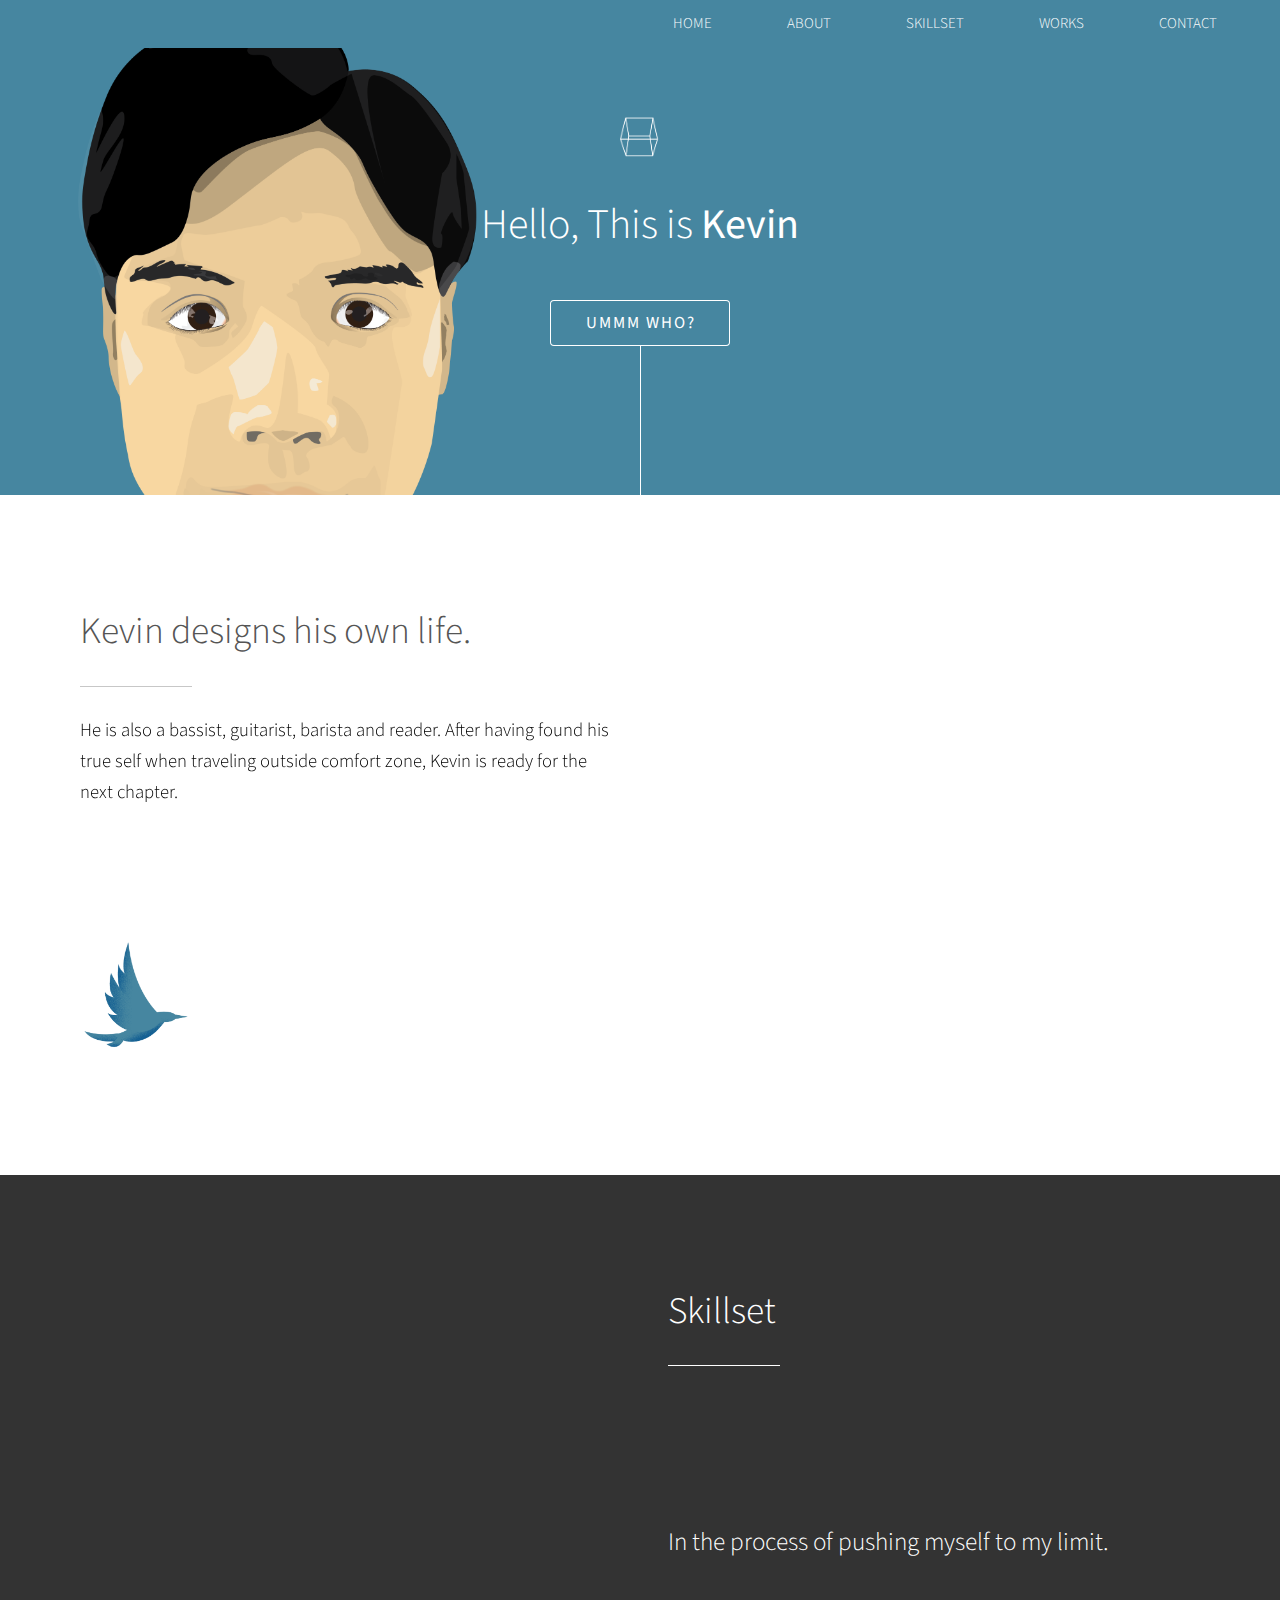
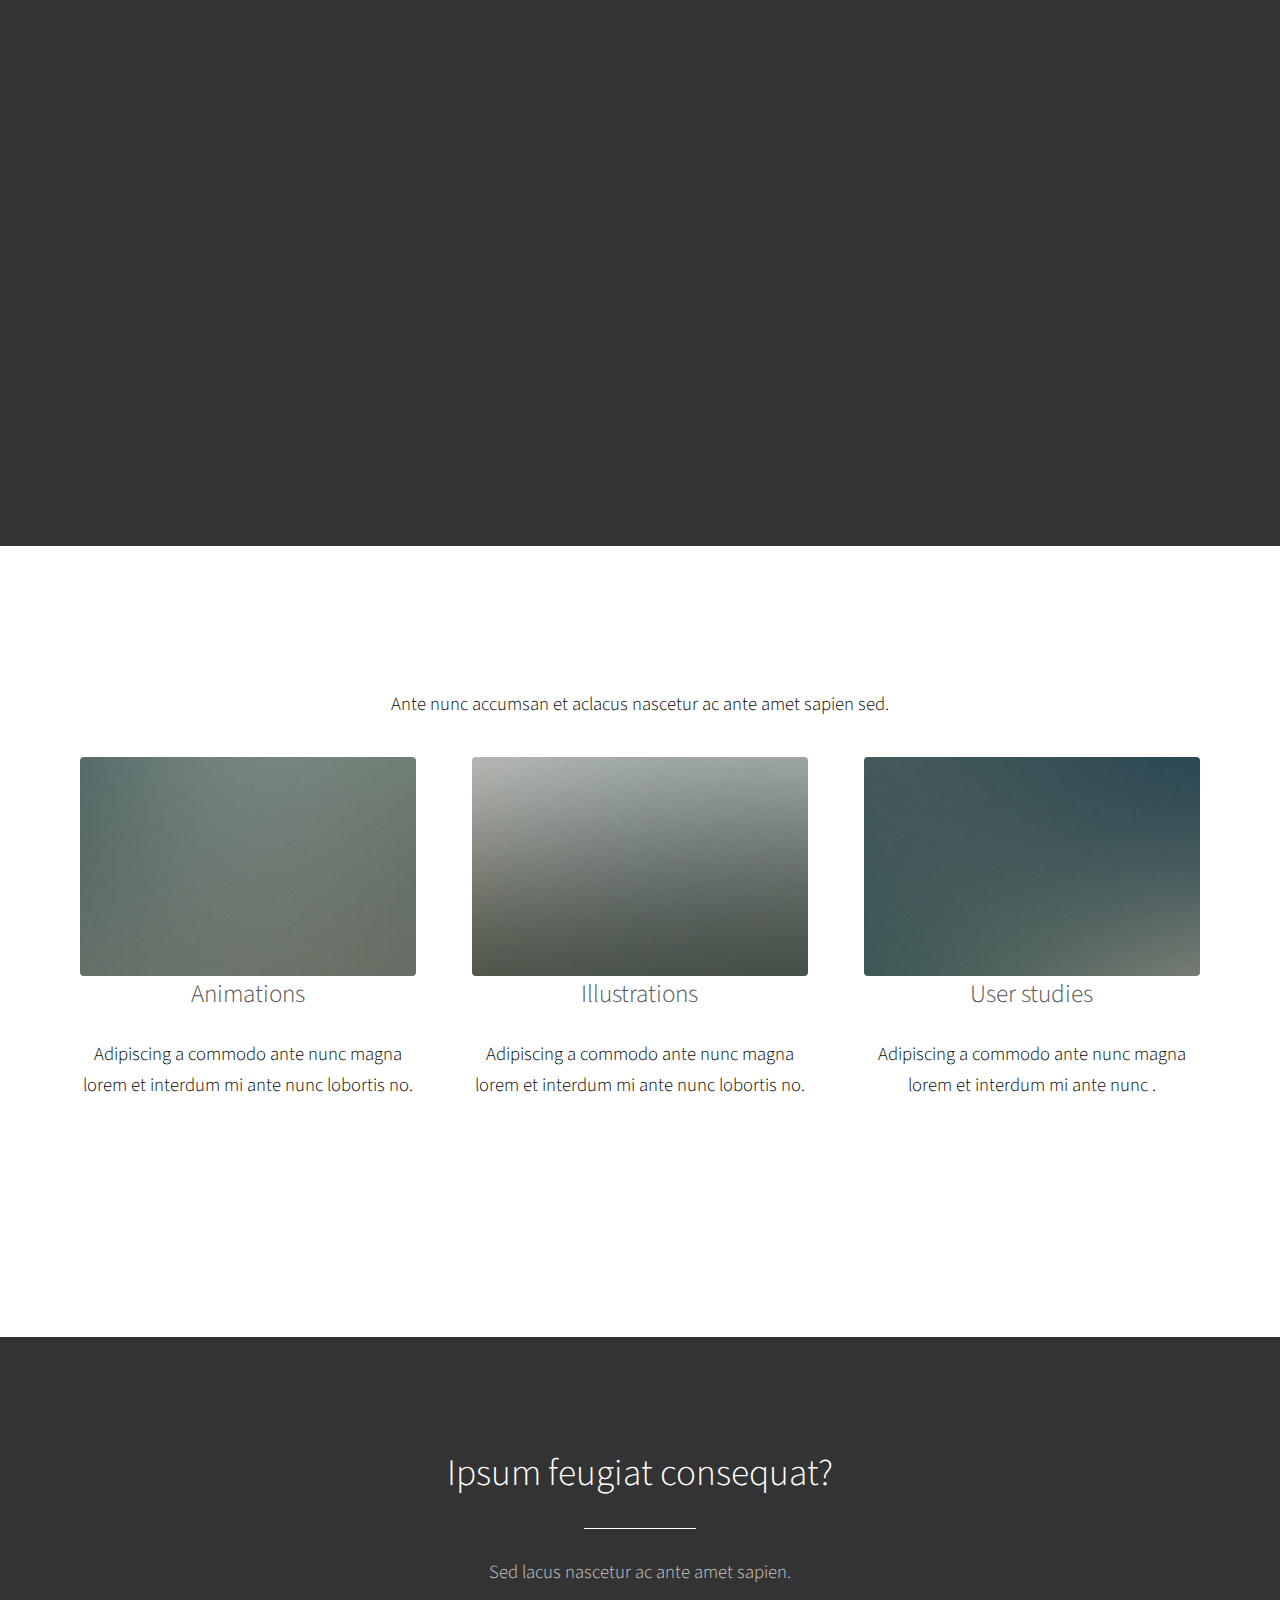
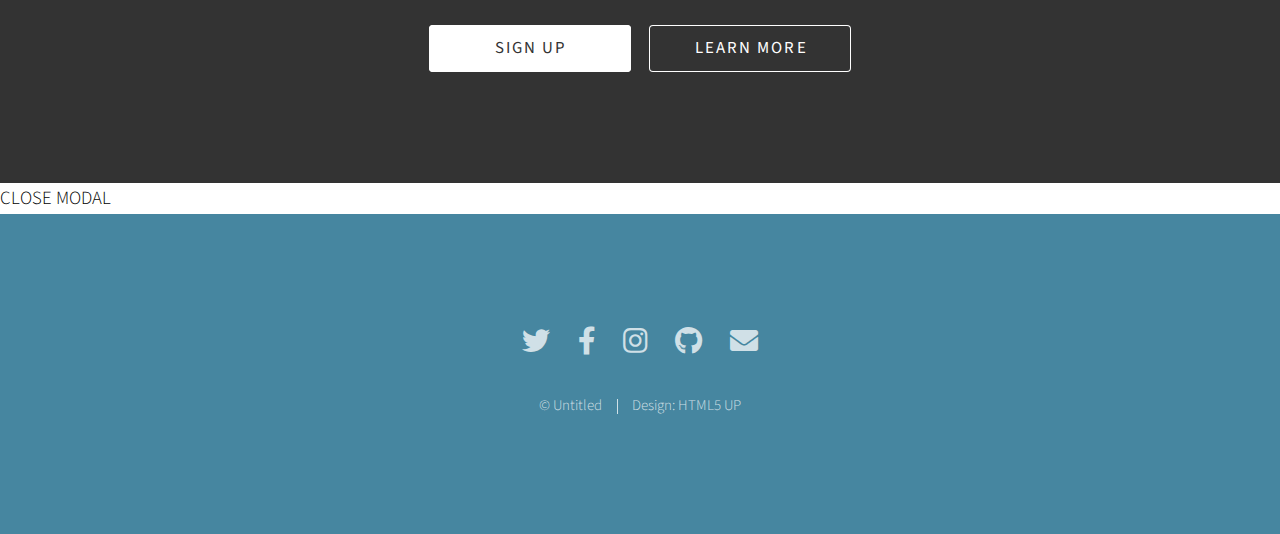
==== commit be2ed451: "Update index.html" ====
--- a/index.html
+++ b/index.html
@@ -6,7 +6,8 @@
 -->
 <html>
 	<head>
-		<title>Hi, I'm Kevin</title>
+		<link rel="stylesheet" href="//cdnjs.cloudflare.com/ajax/libs/animate.css/3.7.2/animate.min.css">
+		<title>Kevin Tsai</title>
 		<meta charset="utf-8" />
 		<meta name="viewport" content="width=device-width, initial-scale=1, user-scalable=no" />
 		<link rel="stylesheet" href="assets/css/main.css" />
@@ -24,7 +25,7 @@
 						<li><a href="#one">About</a></li>
 						<li><a href="#two">Skillset</a></li>
 						<li><a href="#three">works</a></li>
-						<li><a href="#four">Contact me</a></li>
+						<li><a href="#four">Contact</a></li>
 							</ul>
 					</nav>
 		</div>
@@ -49,7 +50,7 @@
 								<h2>Kevin designs his own life. <br />
 								</h2>
 							</header>
-							<p data-aos="fade-up">He is also a bassist, guitarist, barista and book lover. After having found his true self when traveling outside comfort zone, Kevin is ready for the next chapter.</p>
+							<p data-aos="fade-up">He is also a bassist, guitarist, barista and reader. After having found his true self when traveling outside comfort zone, Kevin is ready for the next chapter.</p>
 						</div>
 						<div class="col-6 col-12-medium imp-medium">
 					<span data-aos="fade-up">
@@ -85,11 +86,12 @@
 						</div>
 						<div class="col-6 col-12-medium">
 							<header class="major">
-								<h2>Kevin's Skillset<br />
-								</h2>
+								<h2>Skillset<br /></h2>
 							</header>
-							<p>Illustrator.</p>
-						</div>
+							<p data-aos="fade-up">I have the courage challenging myself to explore the unknown, being passionate in visual, layout design, animation, front-end web development. I understand the basic web coding.</p>
+							<h3>In the process of pushing myself to my limit.</h3>
+						</div>
+						
 					</div>
 				</div>
 			</section>
@@ -97,36 +99,29 @@
 		<!-- Three -->
 			<section id="three" class="main style1 special">
 				<div class="container">
-					<header class="major">
-						<h2>Works</h2>
+					<header id="brain">
+						<img src="images/brain.png"  width=1000em bottom=500px alt=""/>
 					</header>
 					<p>Ante nunc accumsan et aclacus nascetur ac ante amet sapien sed.</p>
 					
 					<div class="row gtr-150">
 						<div class="col-4 col-12-medium">
-							<span class="image fit"><img src="images/pic02.jpg" alt="" /></span>
-							<h3>Magna feugiat lorem</h3>
+							<span class="image fit">
+								<a id="animation" href="#animatedModal"><img src="images/pic02.jpg" alt="" /></a>
+							</span>
+							<h3>Animations</h3>
 							<p>Adipiscing a commodo ante nunc magna lorem et interdum mi ante nunc lobortis no.</p>
-							<ul class="actions special">
-								<li><a href="#" class="button">More</a></li>
-							</ul>
 						</div>
 						
 						<div class="col-4 col-12-medium">
 							<span class="image fit"><img src="images/pic03.jpg" alt="" /></span>
-							<h3>Magna feugiat lorem</h3>
+							<h3>Illustrations</h3>
 							<p>Adipiscing a commodo ante nunc magna lorem et interdum mi ante nunc lobortis no.</p>
-							<ul class="actions special">
-								<li><a href="#" class="button">More</a></li>
-							</ul>
 						</div>
 						<div class="col-4 col-12-medium">
 							<span class="image fit"><img src="images/pic04.jpg" alt="" /></span>
-							<h3>Magna feugiat lorem</h3>
+							<h3>User studies</h3>
 							<p>Adipiscing a commodo ante nunc magna lorem et interdum mi ante nunc .</p>
-							<ul class="actions special">
-								<li><a href="#" class="button">More</a></li>
-							</ul>
 									<div><img data-aos="fade" src="images/Signature.gif" alt="" width="150px"/></div>
 						</div>
 					</div>
@@ -146,6 +141,20 @@
 					</ul>
 				</div>
 			</section>
+				
+				
+				 <!--Call your modal-->
+  
+    <!--DEMO01-->
+    <div id="animatedModal">
+        <!--THIS IS IMPORTANT! to close the modal, the class name has to match the name given on the ID  class="close-animatedModal" -->
+         <div class="close-animatedModal">
+            CLOSE MODAL
+        </div>
+        <div class="modal-content">
+                  	<!--Your modal content goes here-->
+        </div>
+    </div>
 
 		<!-- Five -->
 		<!--
@@ -490,6 +499,13 @@
         <script src="assets/js/aos.js"></script>
 		<script type="text/javascript">AOS.init({
 				duration: 1500,
-			})</script>
+			})
+				</script>
+				 <script src="//ajax.googleapis.com/ajax/libs/jquery/1.11.1/jquery.min.js"></script>
+  <script src="assets/js/animatedModal.min.js"></script>
+
+<script>
+  $("#animation").animatedModal();
+</script>
 	</body>
 </html>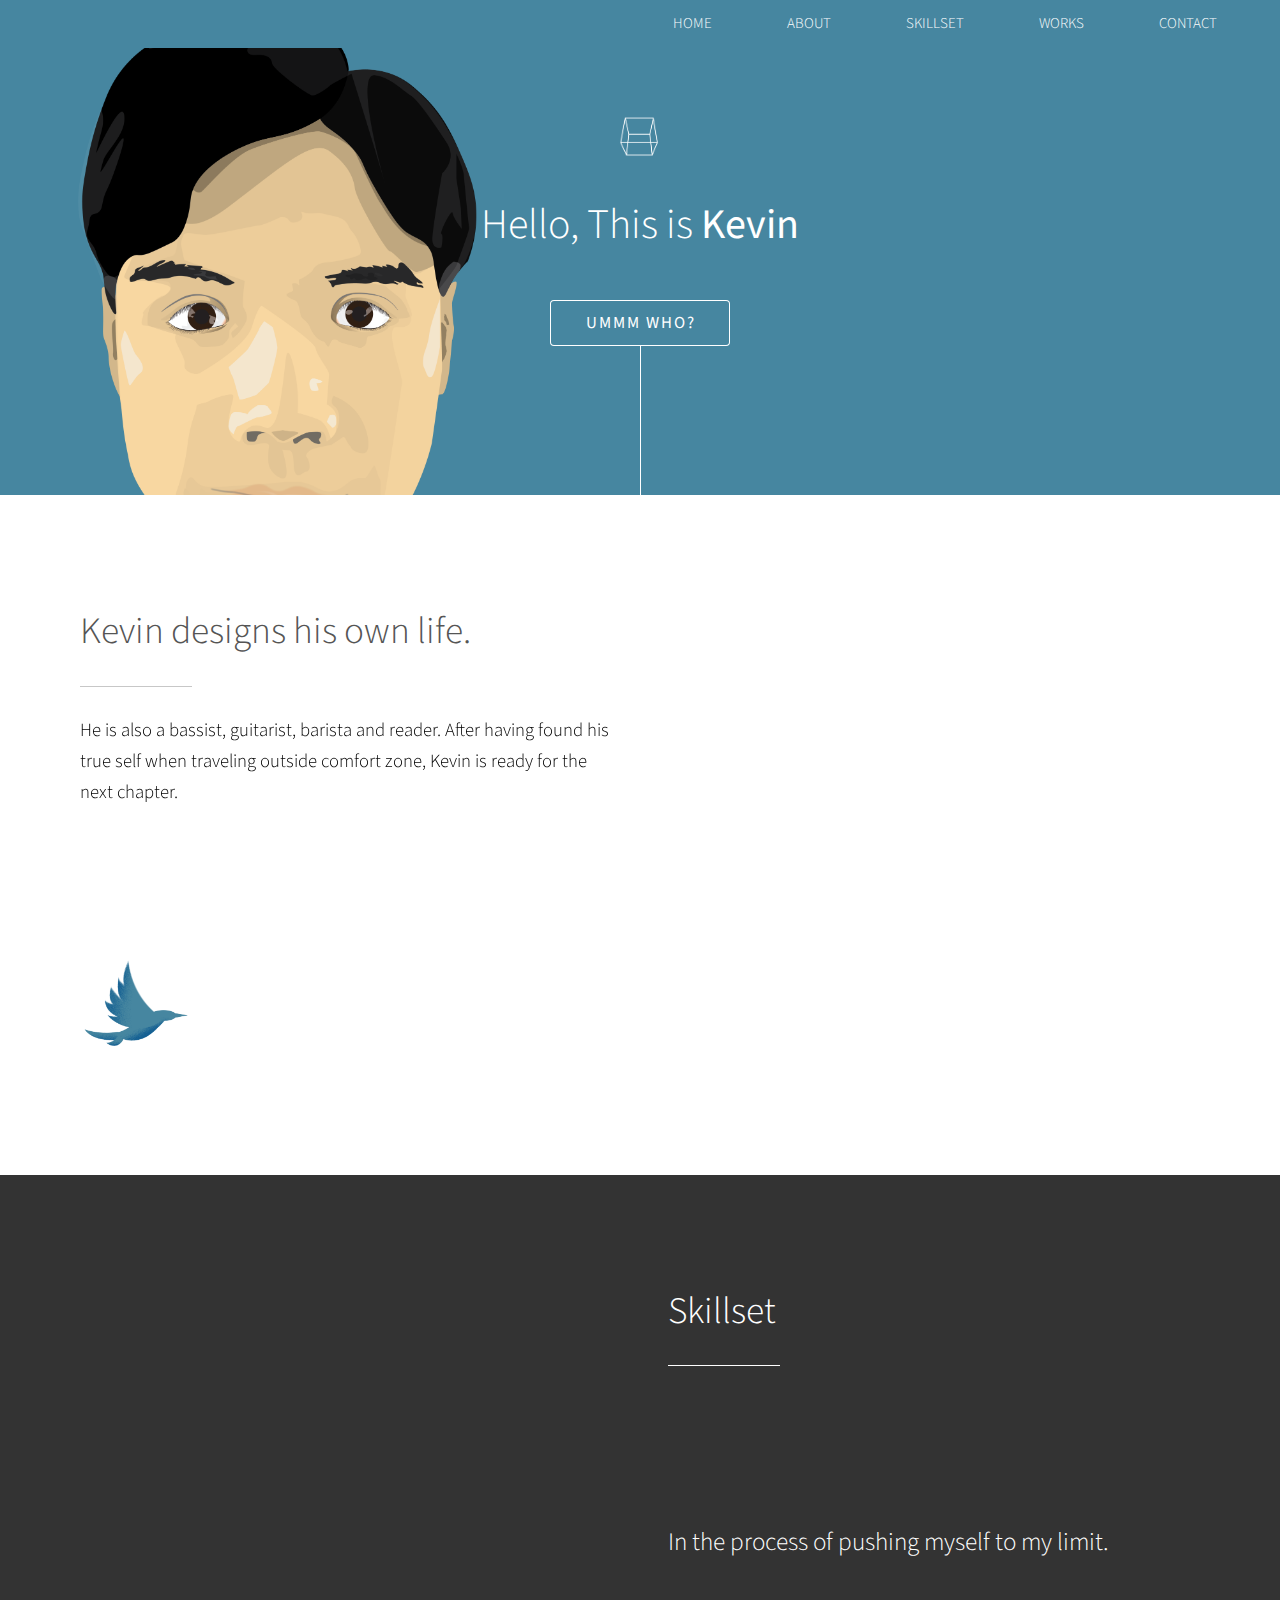
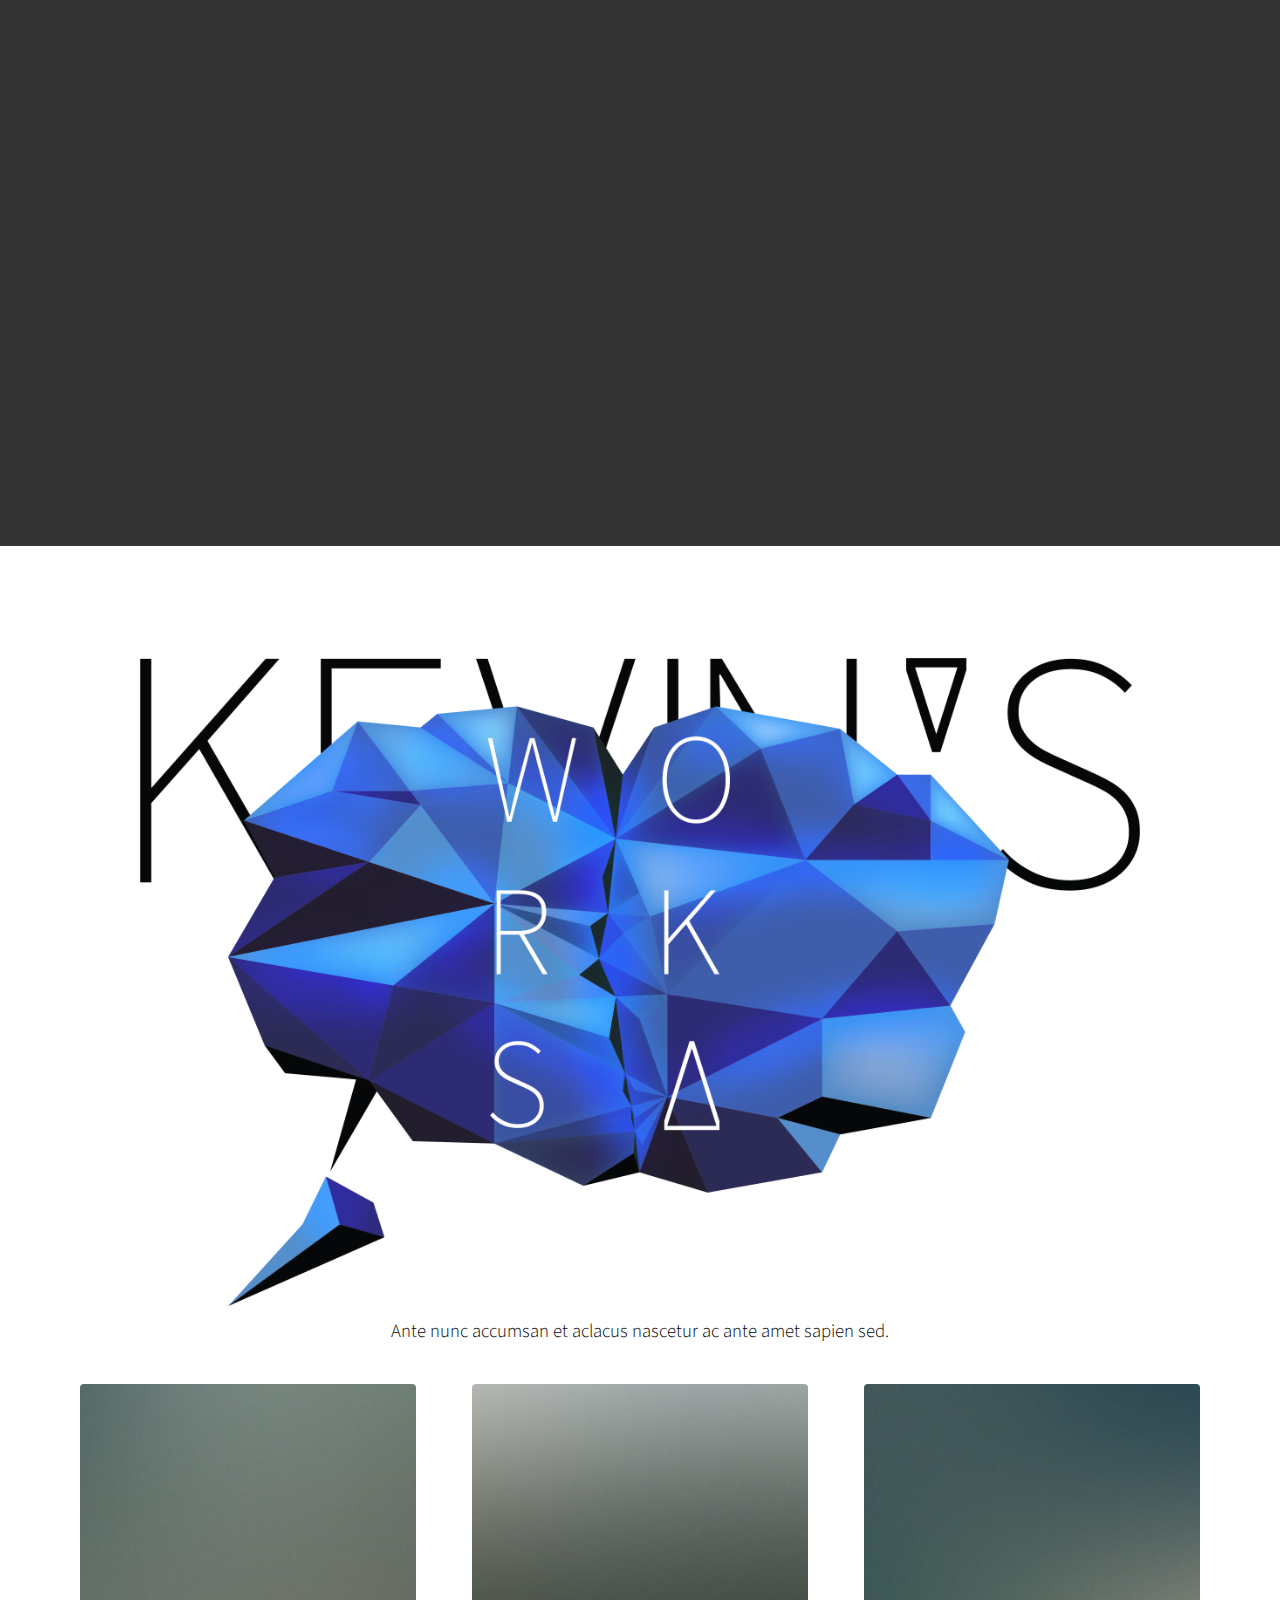
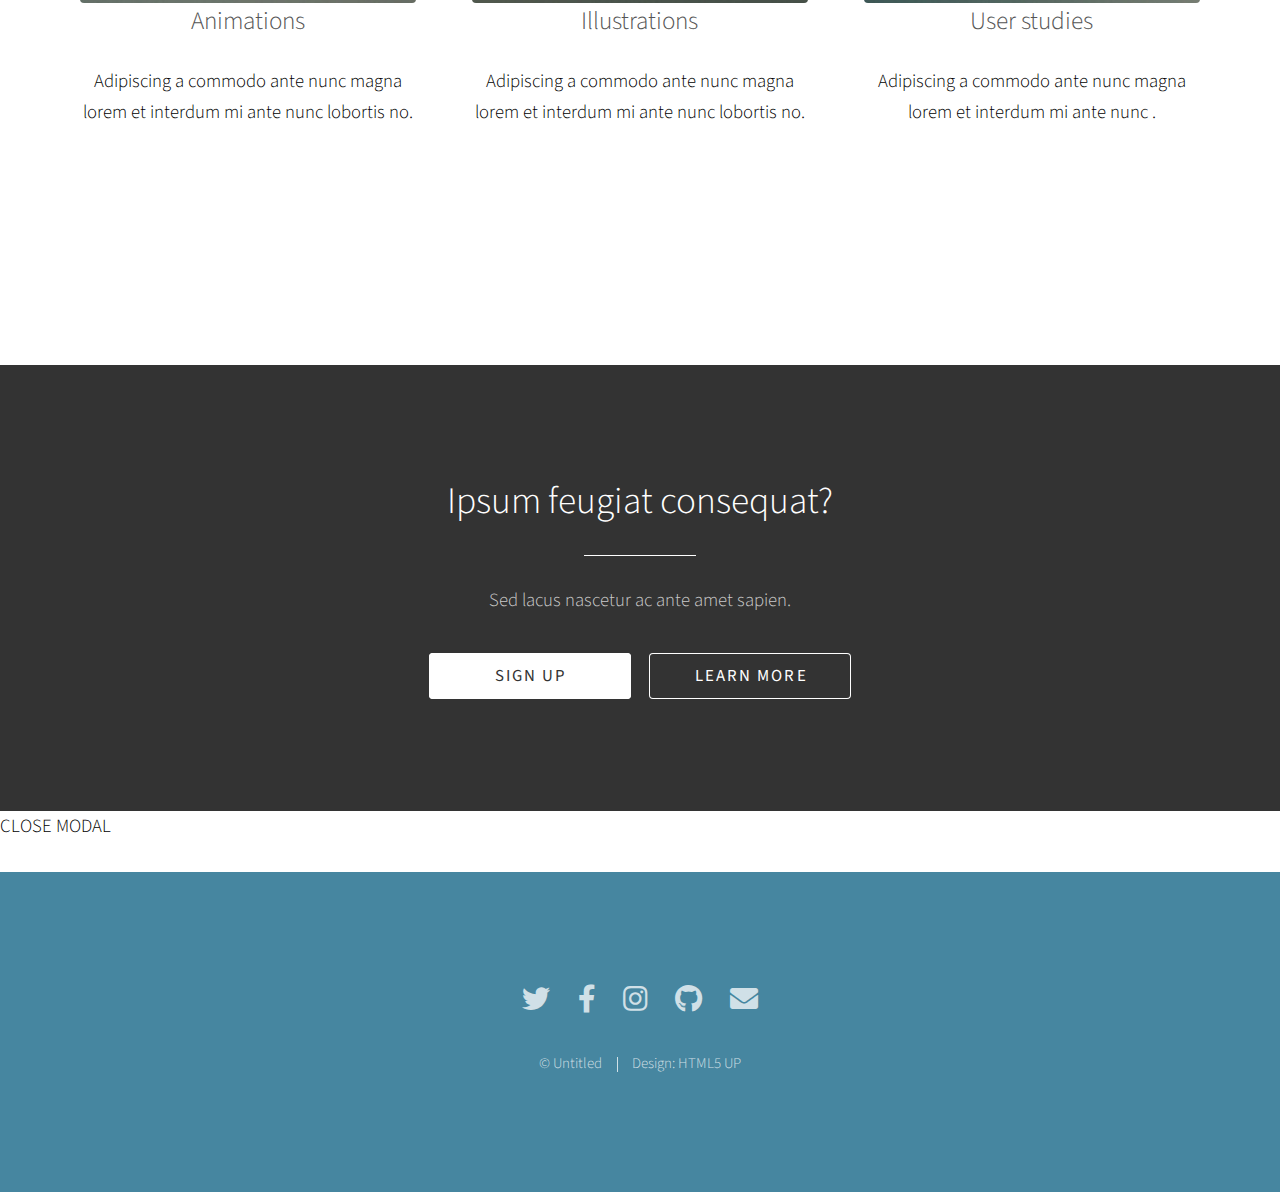
==== commit 79cda52a: "animation" ====
--- a/index.html
+++ b/index.html
@@ -152,6 +152,8 @@
             CLOSE MODAL
         </div>
         <div class="modal-content">
+			
+			<img src="images/Kevanime.gif" alt=""/>
                   	<!--Your modal content goes here-->
         </div>
     </div>
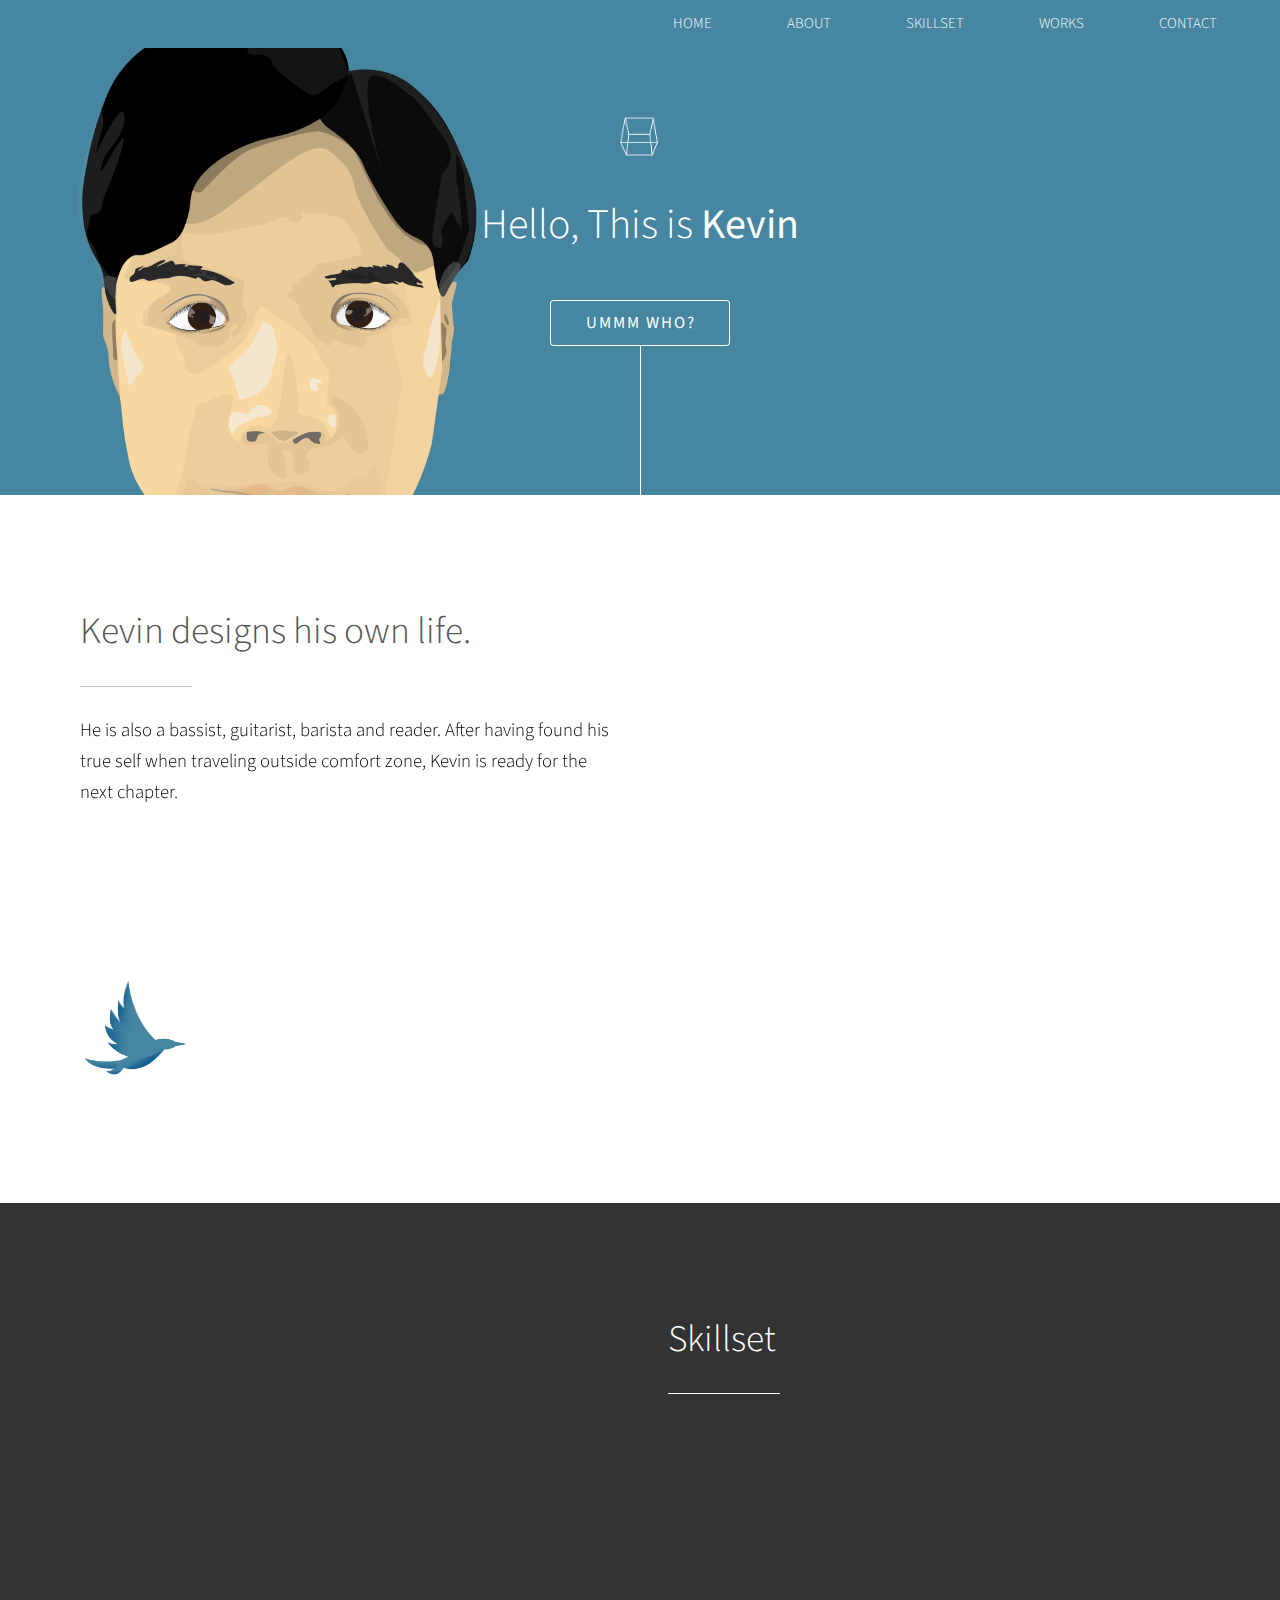
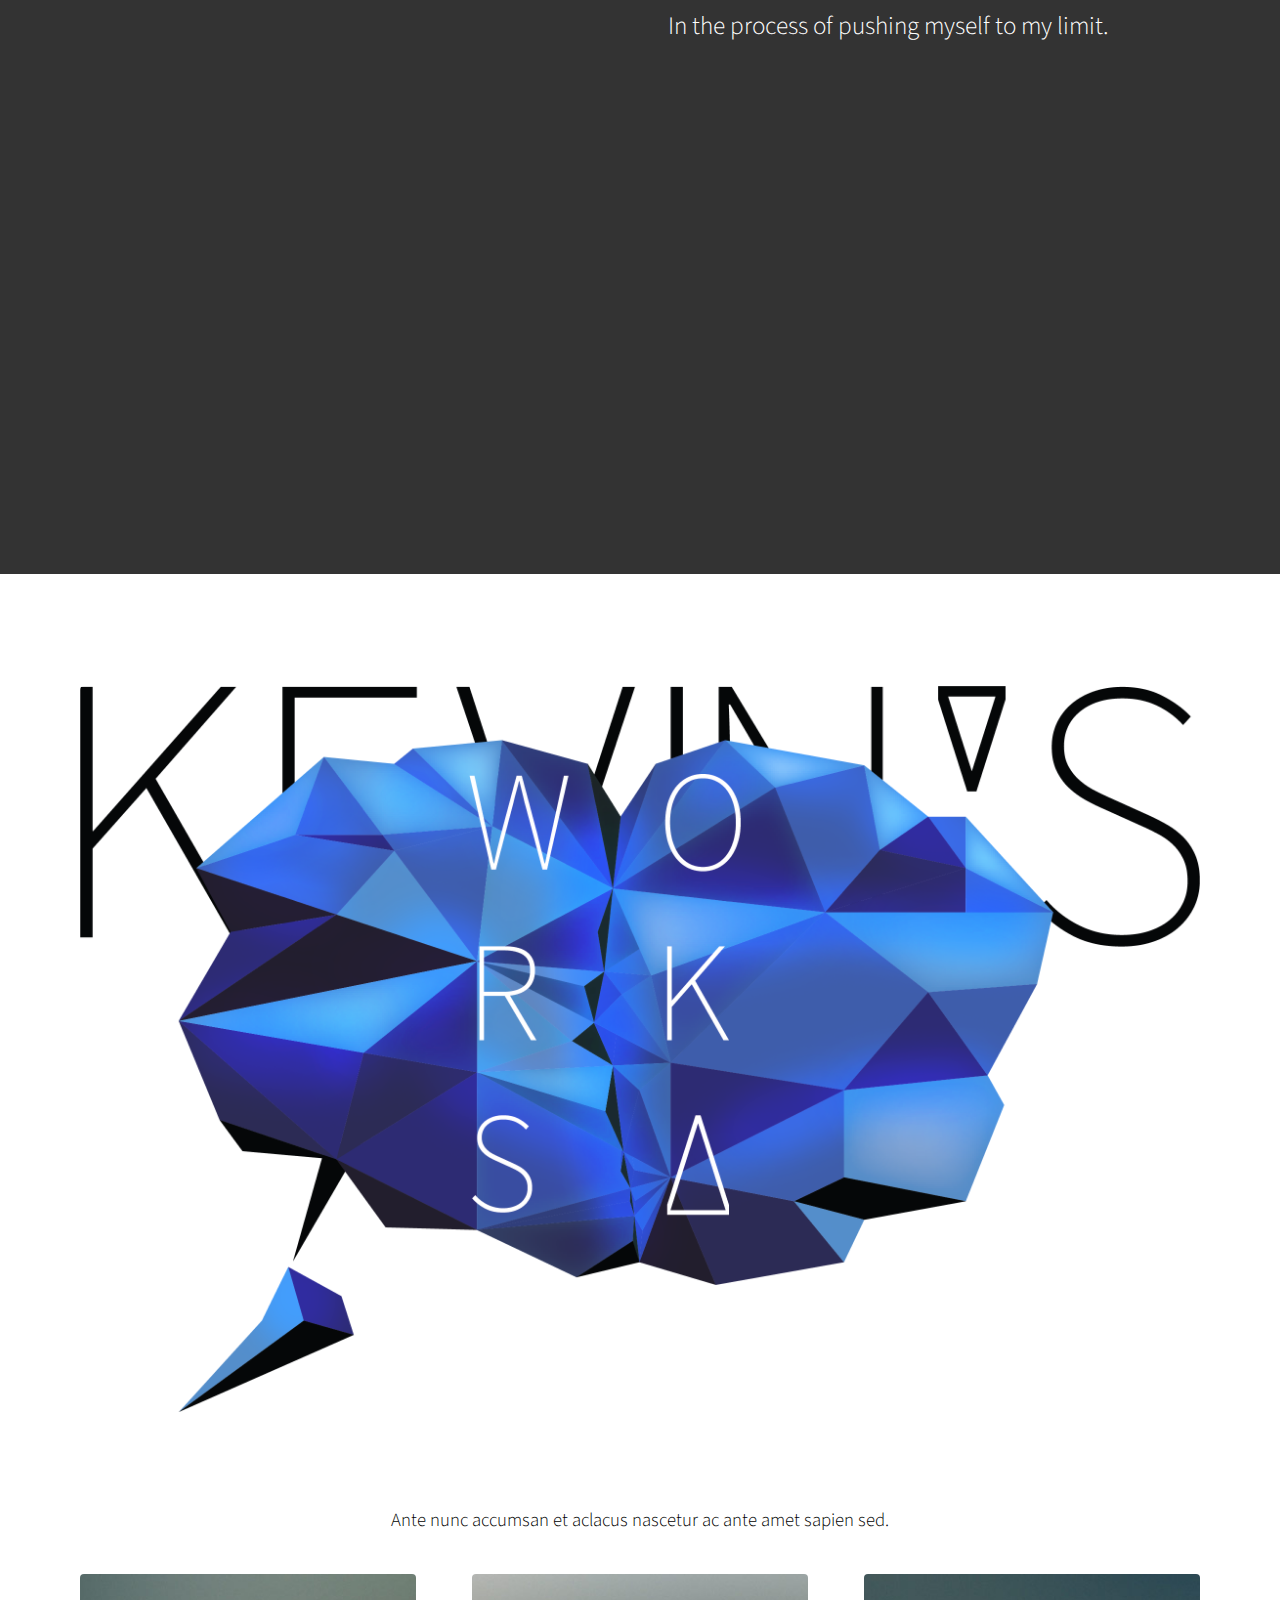
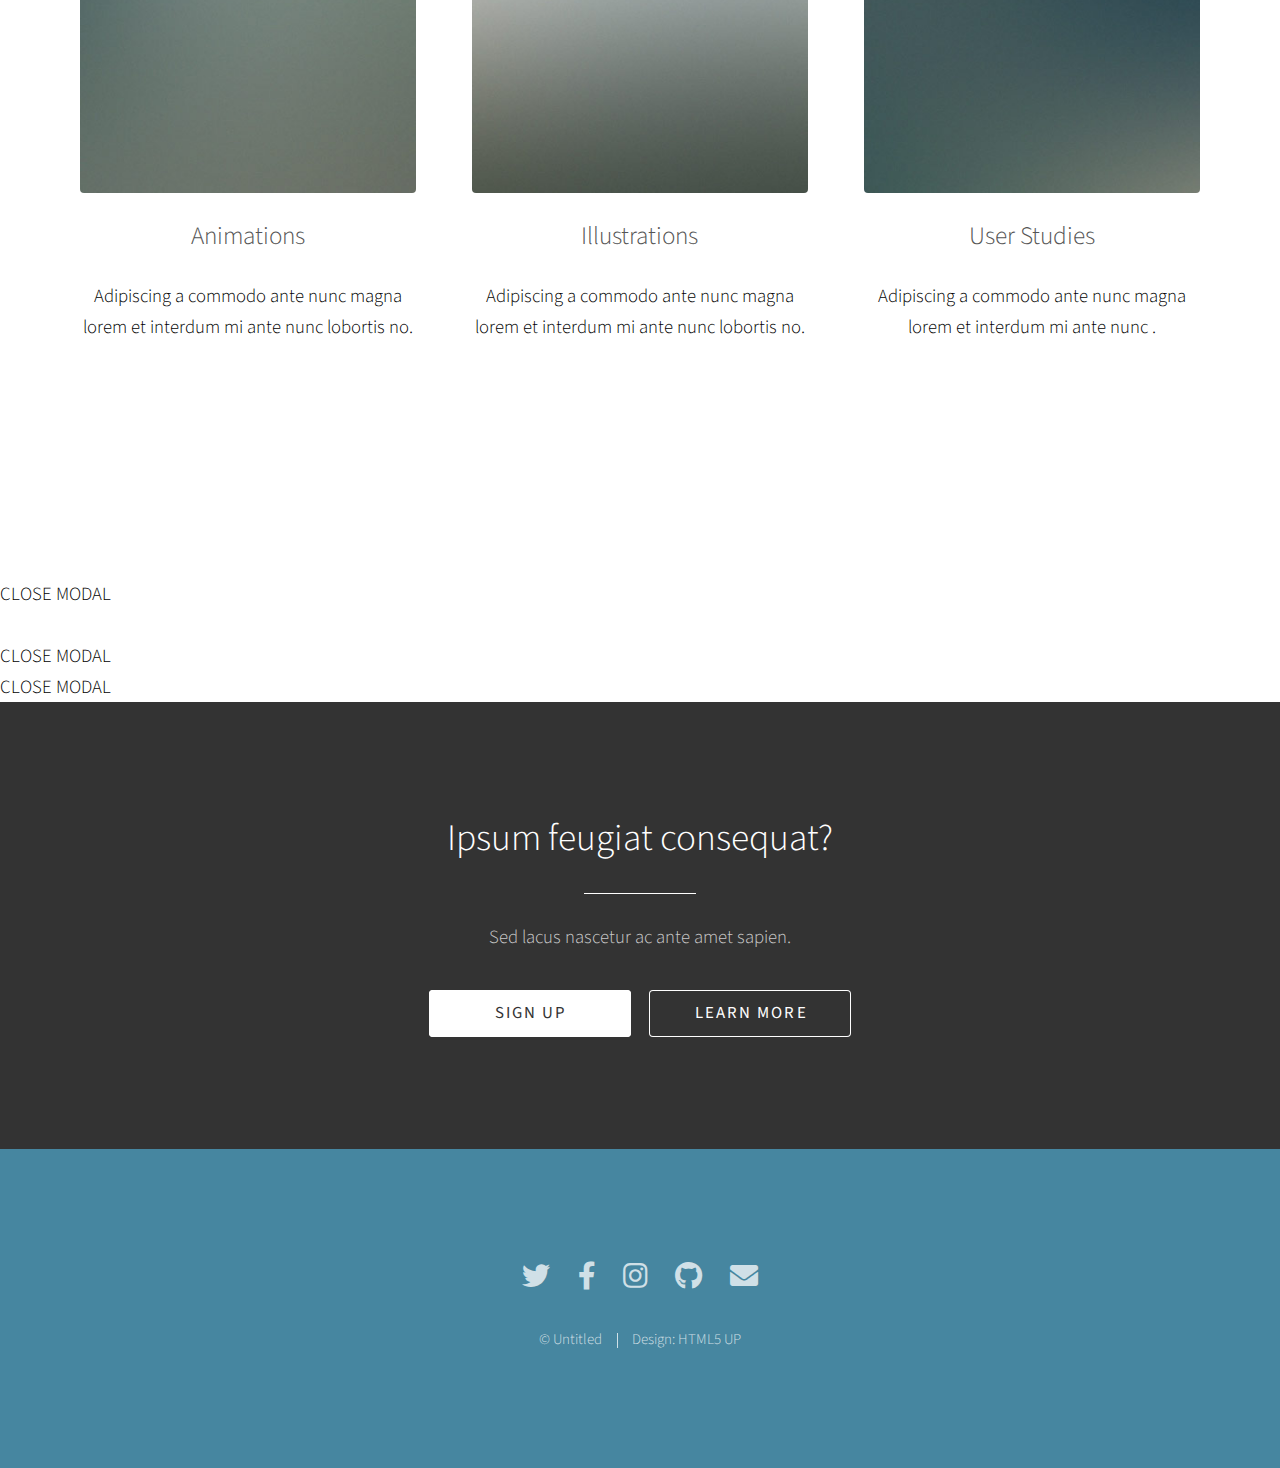
==== commit 814c8c42: "update28022020" ====
--- a/index.html
+++ b/index.html
@@ -6,7 +6,7 @@
 -->
 <html>
 	<head>
-		<link rel="stylesheet" href="//cdnjs.cloudflare.com/ajax/libs/animate.css/3.7.2/animate.min.css">
+        <link rel="stylesheet" href="//cdnjs.cloudflare.com/ajax/libs/animate.css/3.7.2/animate.min.css">
 		<title>Kevin Tsai</title>
 		<meta charset="utf-8" />
 		<meta name="viewport" content="width=device-width, initial-scale=1, user-scalable=no" />
@@ -88,7 +88,7 @@
 							<header class="major">
 								<h2>Skillset<br /></h2>
 							</header>
-							<p data-aos="fade-up">I have the courage challenging myself to explore the unknown, being passionate in visual, layout design, animation, front-end web development. I understand the basic web coding.</p>
+							<p data-aos="fade-up">I have the courage challenging myself to explore the unknown, being passionate in visual, layout design, animation, front-end web development. I understand the basic web coding, principle of Responsive Web Design.</p>
 							<h3>In the process of pushing myself to my limit.</h3>
 						</div>
 						
@@ -99,28 +99,31 @@
 		<!-- Three -->
 			<section id="three" class="main style1 special">
 				<div class="container">
-					<header id="brain">
-						<img src="images/brain.png"  width=1000em bottom=500px alt=""/>
+					<header class="image fit" id="brain">
+						<img src="images/brain.png"  width=1000em alt=""/>
 					</header>
 					<p>Ante nunc accumsan et aclacus nascetur ac ante amet sapien sed.</p>
 					
 					<div class="row gtr-150">
 						<div class="col-4 col-12-medium">
 							<span class="image fit">
-								<a id="animation" href="#animatedModal"><img src="images/pic02.jpg" alt="" /></a>
+								<a class="animation" href="#animatedModal"><img src="images/pic02.jpg" alt="" /></a>
 							</span>
 							<h3>Animations</h3>
 							<p>Adipiscing a commodo ante nunc magna lorem et interdum mi ante nunc lobortis no.</p>
 						</div>
 						
 						<div class="col-4 col-12-medium">
-							<span class="image fit"><img src="images/pic03.jpg" alt="" /></span>
+							<span class="image fit">
+								<a class="illustration" href="#illusModal"><img src="images/pic03.jpg" alt="" /></a>
+							</span>
 							<h3>Illustrations</h3>
 							<p>Adipiscing a commodo ante nunc magna lorem et interdum mi ante nunc lobortis no.</p>
 						</div>
 						<div class="col-4 col-12-medium">
-							<span class="image fit"><img src="images/pic04.jpg" alt="" /></span>
-							<h3>User studies</h3>
+							<span class="image fit">
+								<a class="user" href="#userModal"><img src="images/pic04.jpg" alt="" /></a></span>
+							<h3>User Studies</h3>
 							<p>Adipiscing a commodo ante nunc magna lorem et interdum mi ante nunc .</p>
 									<div><img data-aos="fade" src="images/Signature.gif" alt="" width="150px"/></div>
 						</div>
@@ -128,6 +131,33 @@
 				</div>
 			</section>
 
+				    <!--works content-->
+    <div id="animatedModal">
+         <div class="close-animatedModal">
+                CLOSE MODAL
+        </div>
+        <div class="modal-content">
+			<img src="images/Kevanime.gif" alt=""/>
+        </div>
+    </div>
+				
+	<div id="illusModal">
+			<div class="close-illusModal">
+				CLOSE MODAL
+		    </div>
+			
+		<div class="modal-content">
+        </div>
+	</div>
+				
+    <div id="userModal">
+			<div class="close-userModal">
+				CLOSE MODAL
+		    </div>
+		<div class="modal-content">
+        </div>
+	</div>
+				
 		<!-- Four -->
 			<section id="four" class="main style2 special">
 				<div class="container">
@@ -141,22 +171,14 @@
 					</ul>
 				</div>
 			</section>
+
+
+
+					
 				
 				
-				 <!--Call your modal-->
-  
-    <!--DEMO01-->
-    <div id="animatedModal">
-        <!--THIS IS IMPORTANT! to close the modal, the class name has to match the name given on the ID  class="close-animatedModal" -->
-         <div class="close-animatedModal">
-            CLOSE MODAL
-        </div>
-        <div class="modal-content">
-			
-			<img src="images/Kevanime.gif" alt=""/>
-                  	<!--Your modal content goes here-->
-        </div>
-    </div>
+					
+					
 
 		<!-- Five -->
 		<!--
@@ -505,9 +527,13 @@
 				</script>
 				 <script src="//ajax.googleapis.com/ajax/libs/jquery/1.11.1/jquery.min.js"></script>
   <script src="assets/js/animatedModal.min.js"></script>
+  <script src="assets/js/illusModal.min.js"></script>
+  <script src="assets/js/userModal.min.js"></script>
 
 <script>
-  $("#animation").animatedModal();
+  $(".animation").animatedModal();
+  $(".illustration").illusModal();
+  $(".user").userModal();
 </script>
 	</body>
 </html>--- a/assets/css/main.css
+++ b/assets/css/main.css
@@ -2405,6 +2405,7 @@
 				width: 10%;
 				animation: fly 15s ease-in-out infinite;
 			    animation-fill-mode: forwards;
+				padding-top: 1.5em; 
 			}
 
 @keyframes fly {
@@ -3640,4 +3641,10 @@
 }
 
 #three { text-align: center;}
-#four{ text-align: center;}+#four{ text-align: center;}
+
+#brain {
+	padding-bottom: 5em;
+}
+
+h3{padding-top: 1em;}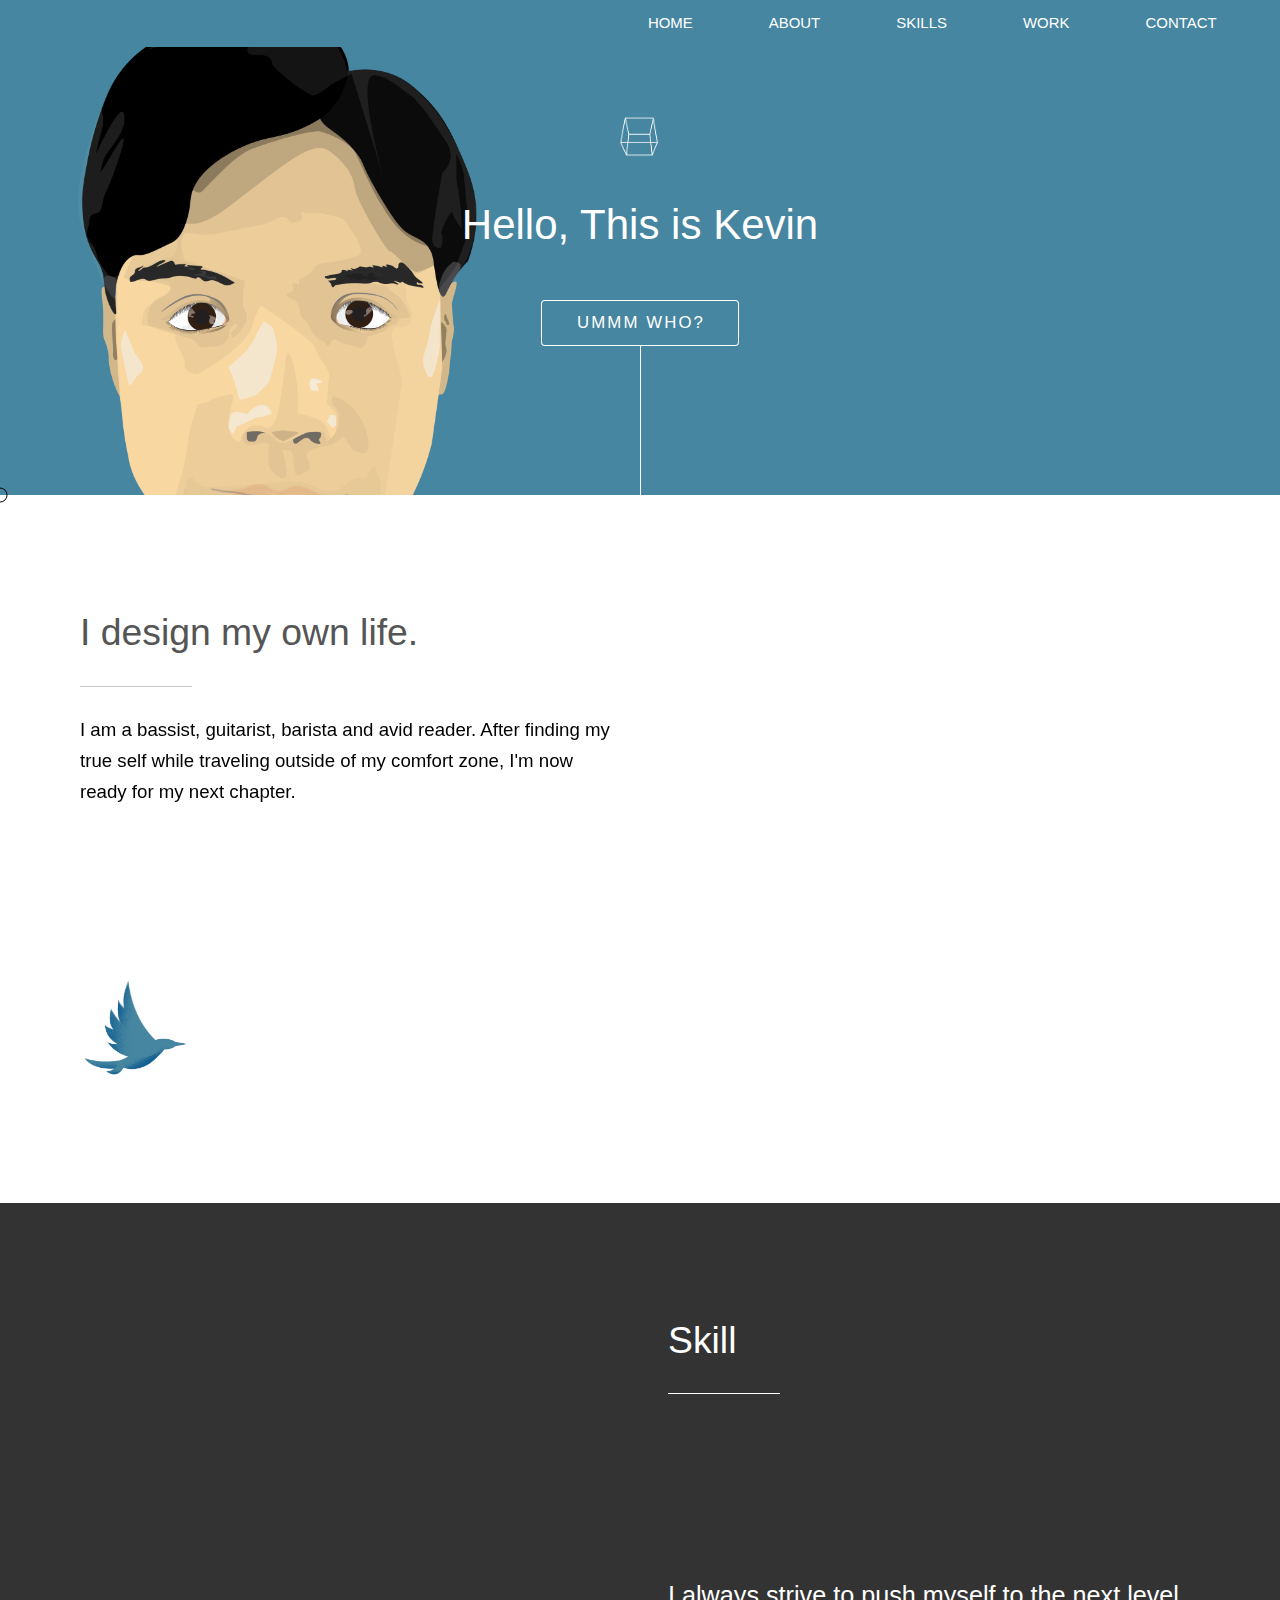
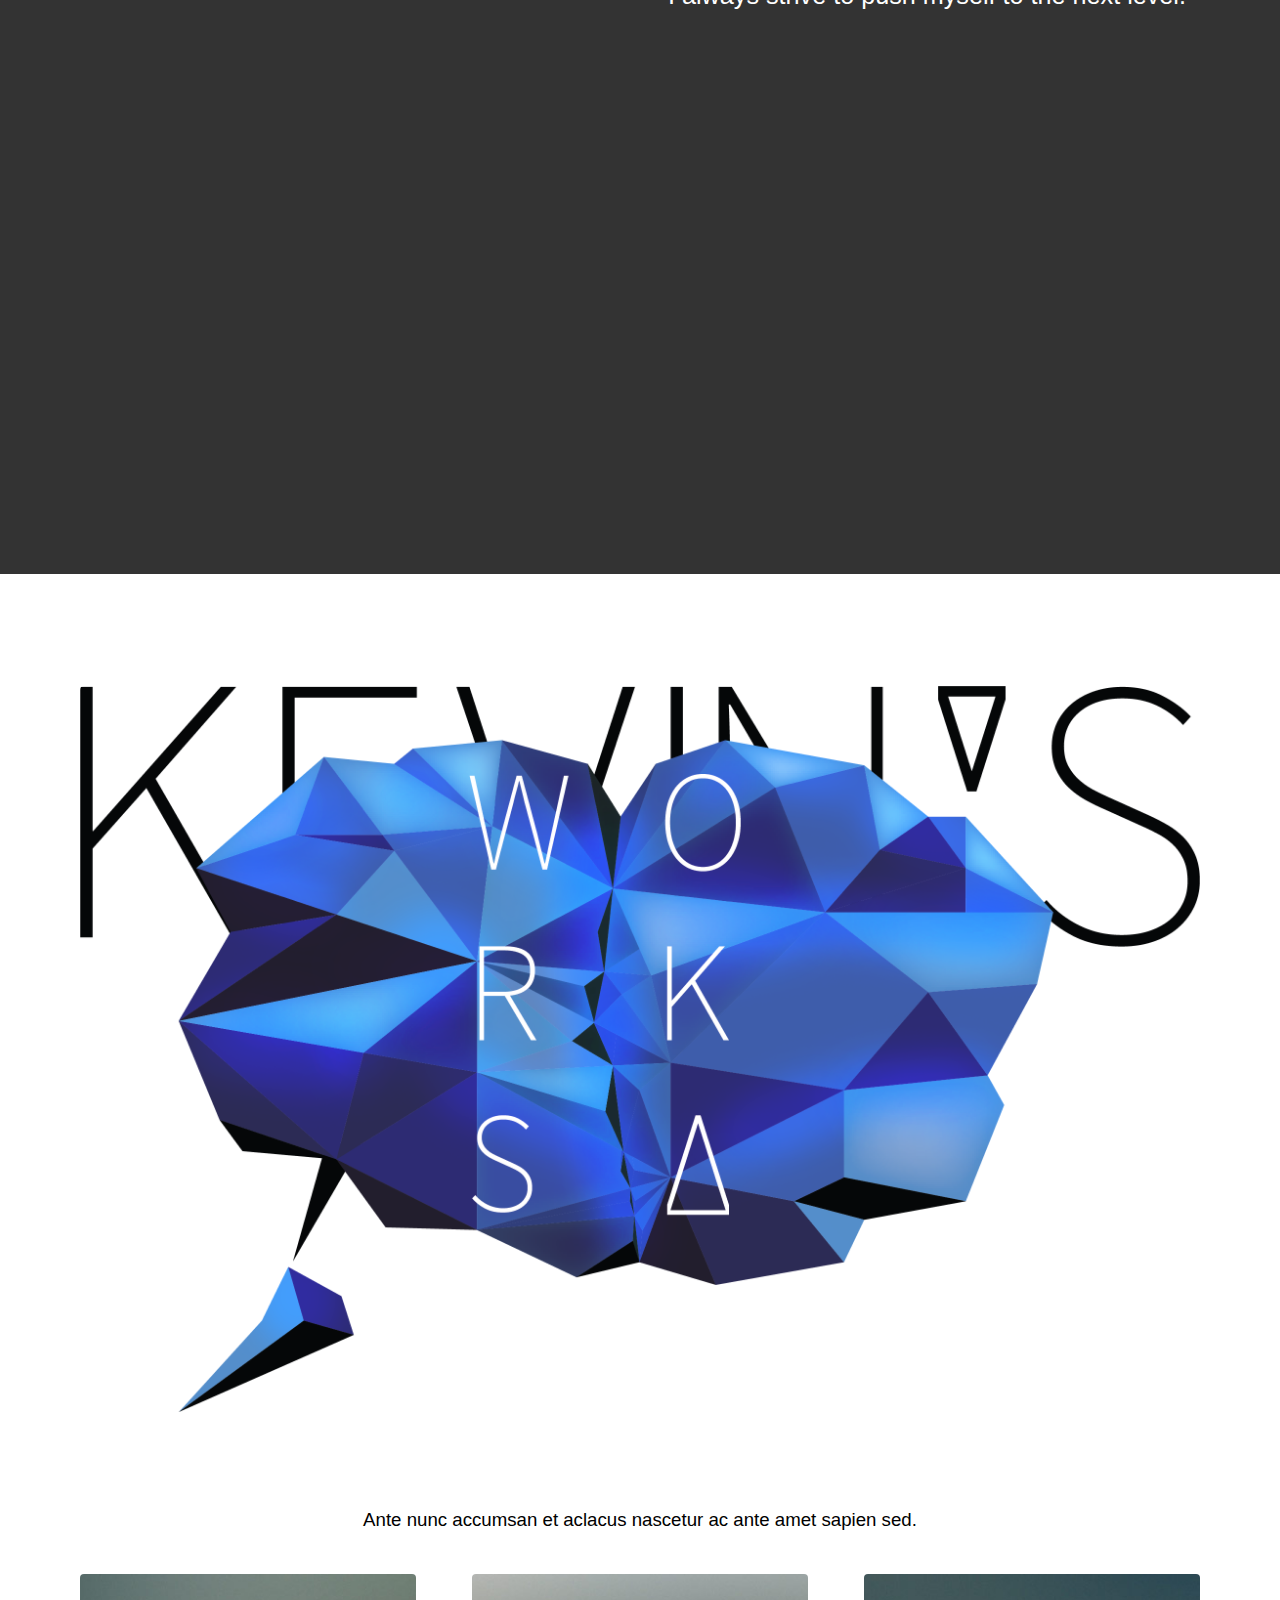
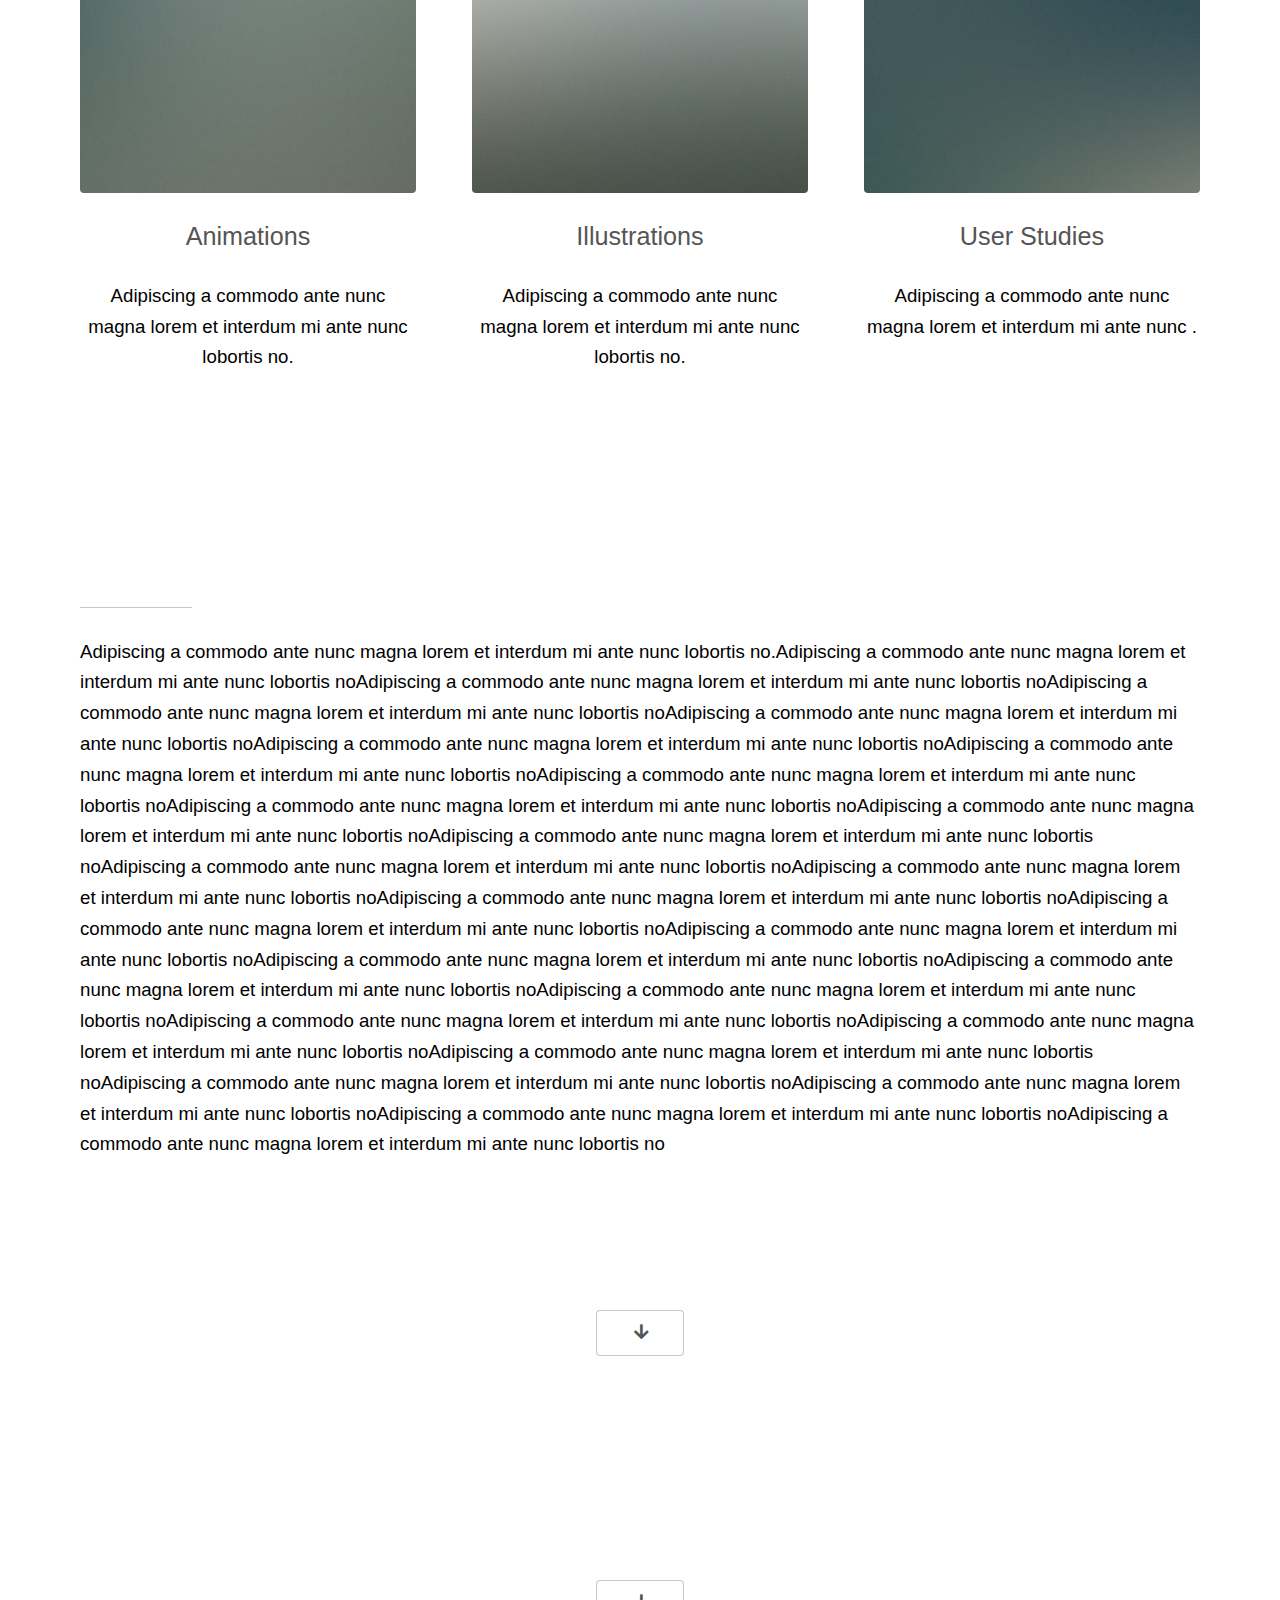
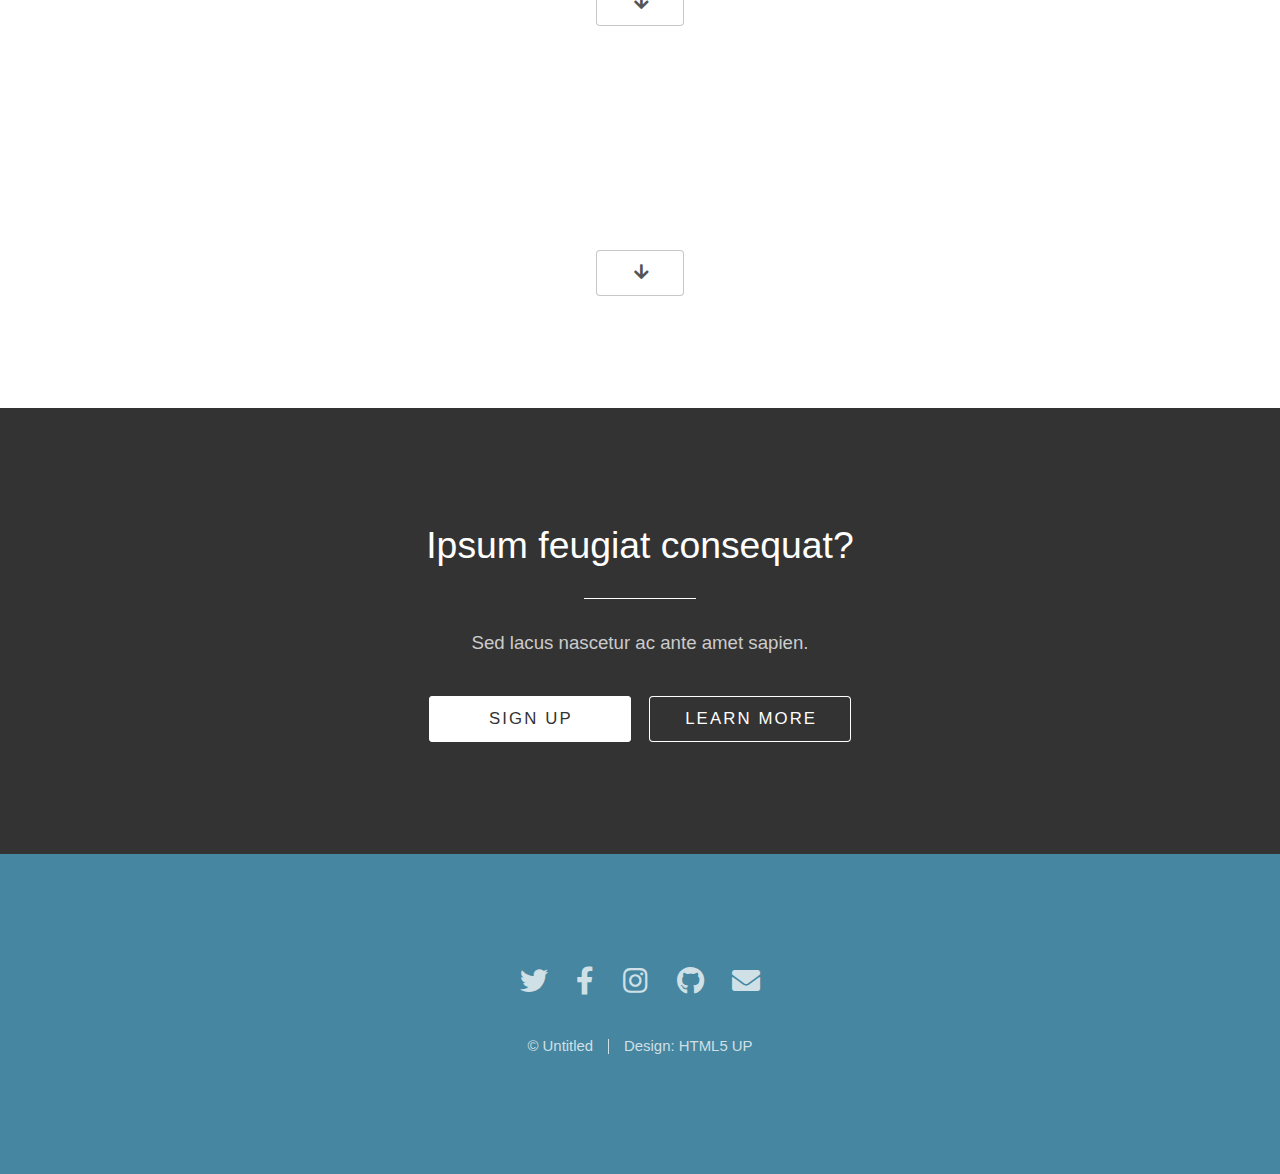
==== commit a5b7a3ac: "1507" ====
--- a/index.html
+++ b/index.html
@@ -12,7 +12,6 @@
 		<meta name="viewport" content="width=device-width, initial-scale=1, user-scalable=no" />
 		<link rel="stylesheet" href="assets/css/main.css" />
 		<link rel="stylesheet" href="assets/css/aos.css" />
-		
 		<noscript><link rel="stylesheet" href="assets/css/noscript.css" /></noscript>
 	</head>
 	<body class="is-preload">
@@ -23,8 +22,8 @@
 						<ul>
 						<li><a href="#">Home</a></li>
 						<li><a href="#one">About</a></li>
-						<li><a href="#two">Skillset</a></li>
-						<li><a href="#three">works</a></li>
+						<li><a href="#two">Skills</a></li>
+						<li><a href="#three">work</a></li>
 						<li><a href="#four">Contact</a></li>
 							</ul>
 					</nav>
@@ -40,21 +39,21 @@
 					</ul>
 				</div>
 			</section>
-
+<div id="cursor"></div>
 		<!-- One -->
 			<section id="one" class="main style1">
 				<div class="container">
 					<div class="row gtr-150">
-						<div class="col-6 col-12-medium">
-							<header class="major">
-								<h2>Kevin designs his own life. <br />
-								</h2>
-							</header>
-							<p data-aos="fade-up">He is also a bassist, guitarist, barista and reader. After having found his true self when traveling outside comfort zone, Kevin is ready for the next chapter.</p>
-						</div>
+							<div class="col-6 col-12-medium">
+								<header class="major">
+									<h2>I design my own life. <br /></h2>
+								</header>
+								<p data-aos="fade-up">I am a bassist, guitarist, barista and avid reader. After finding my true self while traveling outside of my comfort zone, I'm now ready for my next chapter. 
+								</p>
+							</div>
 						<div class="col-6 col-12-medium imp-medium">
-					<span data-aos="fade-up">
-						<img id="roundcorner" src="images/pic01.jpg" alt="" />
+							<span data-aos="fade-up">
+								<img id="roundcorner" src="images/pic01.jpg" alt="" />
 							</span>
 								
 <!--<button onclick="document.getElementById('popup').style.display='block'">Code</button>-->
@@ -63,10 +62,11 @@
 							</div>
 -->
 <!--class="image fit"-->	
-					</div>
-				</div>
-				<div>
-					<img src="images/bird.gif" alt=""  class="bird fit" />
+						</div>
+					</div>
+					<div>
+						<img src="images/bird.gif" alt=""  class="bird fit" />
+					</div>
 				</div>
 		</section>
 
@@ -86,16 +86,15 @@
 						</div>
 						<div class="col-6 col-12-medium">
 							<header class="major">
-								<h2>Skillset<br /></h2>
+								<h2>Skill<br /></h2>
 							</header>
-							<p data-aos="fade-up">I have the courage challenging myself to explore the unknown, being passionate in visual, layout design, animation, front-end web development. I understand the basic web coding, principle of Responsive Web Design.</p>
-							<h3>In the process of pushing myself to my limit.</h3>
-						</div>
-						
+								<p data-aos="fade-up">I continue to challenge myself to explore the unknown. My areas of expertise include visual and layout design, animation, and front-end web development.
+								</p>
+								<h3>I always strive to push myself to the next level.</h3>
+						</div>
 					</div>
 				</div>
 			</section>
-
 		<!-- Three -->
 			<section id="three" class="main style1 special">
 				<div class="container">
@@ -103,402 +102,88 @@
 						<img src="images/brain.png"  width=1000em alt=""/>
 					</header>
 					<p>Ante nunc accumsan et aclacus nascetur ac ante amet sapien sed.</p>
-					
+						<div class="row gtr-150">
+							<div class="col-4 col-12-medium">
+								<span class="image fit">
+									<a class="animation" href="#animatedModal"><img src="images/pic02.jpg" alt="" /></a>
+								</span>
+								<h3>Animations</h3>
+								<p>Adipiscing a commodo ante nunc magna lorem et interdum mi ante nunc lobortis no.</p>
+							</div>
+							<div class="col-4 col-12-medium">
+								<span class="image fit">
+									<a class="illustration" href="#illusModal"><img src="images/pic03.jpg" alt="" /></a>
+								</span>
+									<h3>Illustrations</h3>
+									<p>Adipiscing a commodo ante nunc magna lorem et interdum mi ante nunc lobortis no.</p>
+							</div>
+							<div class="col-4 col-12-medium">
+									<span class="image fit">
+										<a class="user" href="#userModal"><img src="images/pic04.jpg" alt="" /></a>
+								 	</span>
+										<h3>User Studies</h3>
+										<p>Adipiscing a commodo ante nunc magna lorem et interdum mi ante nunc .</p>
+									<div>
+										<img data-aos="fade" src="images/Signature.gif" alt="" width="150px"/>
+									</div>
+							</div>
+						</div>
+				</div>
+			</section>	
+		<!--works content-->
+    <div id="animatedModal">
+        <div class="modal-content">
+			<div class="container">
 					<div class="row gtr-150">
-						<div class="col-4 col-12-medium">
-							<span class="image fit">
-								<a class="animation" href="#animatedModal"><img src="images/pic02.jpg" alt="" /></a>
-							</span>
-							<h3>Animations</h3>
-							<p>Adipiscing a commodo ante nunc magna lorem et interdum mi ante nunc lobortis no.</p>
-						</div>
-						
-						<div class="col-4 col-12-medium">
-							<span class="image fit">
-								<a class="illustration" href="#illusModal"><img src="images/pic03.jpg" alt="" /></a>
-							</span>
-							<h3>Illustrations</h3>
-							<p>Adipiscing a commodo ante nunc magna lorem et interdum mi ante nunc lobortis no.</p>
-						</div>
-						<div class="col-4 col-12-medium">
-							<span class="image fit">
-								<a class="user" href="#userModal"><img src="images/pic04.jpg" alt="" /></a></span>
-							<h3>User Studies</h3>
-							<p>Adipiscing a commodo ante nunc magna lorem et interdum mi ante nunc .</p>
-									<div><img data-aos="fade" src="images/Signature.gif" alt="" width="150px"/></div>
-						</div>
-					</div>
-				</div>
-			</section>
-
-				    <!--works content-->
-    <div id="animatedModal">
-         <div class="close-animatedModal">
-                CLOSE MODAL
+						<div class="col-12">
+							<header class="major">
+								<span class="image fit">
+									<img src="images/Kevanime.gif" width="1000em" alt=""/></span></header>
+			<p>Adipiscing a commodo ante nunc magna lorem et interdum mi ante nunc lobortis no.Adipiscing a commodo ante nunc magna lorem et interdum mi ante nunc lobortis noAdipiscing a commodo ante nunc magna lorem et interdum mi ante nunc lobortis noAdipiscing a commodo ante nunc magna lorem et interdum mi ante nunc lobortis noAdipiscing a commodo ante nunc magna lorem et interdum mi ante nunc lobortis noAdipiscing a commodo ante nunc magna lorem et interdum mi ante nunc lobortis noAdipiscing a commodo ante nunc magna lorem et interdum mi ante nunc lobortis noAdipiscing a commodo ante nunc magna lorem et interdum mi ante nunc lobortis noAdipiscing a commodo ante nunc magna lorem et interdum mi ante nunc lobortis noAdipiscing a commodo ante nunc magna lorem et interdum mi ante nunc lobortis noAdipiscing a commodo ante nunc magna lorem et interdum mi ante nunc lobortis noAdipiscing a commodo ante nunc magna lorem et interdum mi ante nunc lobortis noAdipiscing a commodo ante nunc magna lorem et interdum mi ante nunc lobortis noAdipiscing a commodo ante nunc magna lorem et interdum mi ante nunc lobortis noAdipiscing a commodo ante nunc magna lorem et interdum mi ante nunc lobortis noAdipiscing a commodo ante nunc magna lorem et interdum mi ante nunc lobortis noAdipiscing a commodo ante nunc magna lorem et interdum mi ante nunc lobortis noAdipiscing a commodo ante nunc magna lorem et interdum mi ante nunc lobortis noAdipiscing a commodo ante nunc magna lorem et interdum mi ante nunc lobortis noAdipiscing a commodo ante nunc magna lorem et interdum mi ante nunc lobortis noAdipiscing a commodo ante nunc magna lorem et interdum mi ante nunc lobortis noAdipiscing a commodo ante nunc magna lorem et interdum mi ante nunc lobortis noAdipiscing a commodo ante nunc magna lorem et interdum mi ante nunc lobortis noAdipiscing a commodo ante nunc magna lorem et interdum mi ante nunc lobortis noAdipiscing a commodo ante nunc magna lorem et interdum mi ante nunc lobortis noAdipiscing a commodo ante nunc magna lorem et interdum mi ante nunc lobortis no</p>
+		<div class="close-animatedModal">
+            <footer align="center">
+					<button><i class="fas fa-arrow-down"></i></button>
+			</footer>
         </div>
-        <div class="modal-content">
-			<img src="images/Kevanime.gif" alt=""/>
-        </div>
-    </div>
-				
+        				</div>
+					</div>
+				</div>
+			</div>
+		</div>	
 	<div id="illusModal">
-			<div class="close-illusModal">
-				CLOSE MODAL
-		    </div>
-			
 		<div class="modal-content">
         </div>
+		<div class="close-illusModal">
+			<footer align="center">
+				<button><i class="fas fa-arrow-down"></i></button>
+			</footer>
+		</div>
 	</div>
 				
     <div id="userModal">
-			<div class="close-userModal">
-				CLOSE MODAL
-		    </div>
 		<div class="modal-content">
         </div>
-	</div>
+		<div class="close-userModal">
+			<footer align="center">
+			    <button><i class="fas fa-arrow-down"></i></button>
+			</footer>
+		</div>
+	</div>	
 				
 		<!-- Four -->
-			<section id="four" class="main style2 special">
-				<div class="container">
-					<header class="major">
-						<h2>Ipsum feugiat consequat?</h2>
-					</header>
-					<p>Sed lacus nascetur ac ante amet sapien.</p>
+	<section id="four" class="main style2 special">
+		<div class="container">
+			<header class="major">
+				<h2>Ipsum feugiat consequat?</h2>
+			</header>
+				<p>Sed lacus nascetur ac ante amet sapien.</p>
 					<ul class="actions special">
 						<li><a href="#" class="button wide primary">Sign Up</a></li>
 						<li><a href="#" class="button wide">Learn More</a></li>
 					</ul>
-				</div>
-			</section>
-
-
-
-					
-				
-				
-					
-					
-
-		<!-- Five -->
-		<!--
-			<section id="five" class="main style1">
-				<div class="container">
-					<header class="major special">
-						<h2>Elements</h2>
-					</header>
-
-					<section>
-						<h4>Text</h4>
-						<p>This is <b>bold</b> and this is <strong>strong</strong>. This is <i>italic</i> and this is <em>emphasized</em>.
-						This is <sup>superscript</sup> text and this is <sub>subscript</sub> text.
-						This is <u>underlined</u> and this is code: <code>for (;;) { ... }</code>. Finally, <a href="#">this is a link</a>.</p>
-						<hr />
-						<header>
-							<h4>Heading with a Subtitle</h4>
-							<p>Lorem ipsum dolor sit amet nullam id egestas urna aliquam</p>
-						</header>
-						<p>Nunc lacinia ante nunc ac lobortis. Interdum adipiscing gravida odio porttitor sem non mi integer non faucibus ornare mi ut ante amet placerat aliquet. Volutpat eu sed ante lacinia sapien lorem accumsan varius montes viverra nibh in adipiscing blandit tempus accumsan.</p>
-						<header>
-							<h5>Heading with a Subtitle</h5>
-							<p>Lorem ipsum dolor sit amet nullam id egestas urna aliquam</p>
-						</header>
-						<p>Nunc lacinia ante nunc ac lobortis. Interdum adipiscing gravida odio porttitor sem non mi integer non faucibus ornare mi ut ante amet placerat aliquet. Volutpat eu sed ante lacinia sapien lorem accumsan varius montes viverra nibh in adipiscing blandit tempus accumsan.</p>
-						<hr />
-						<h2>Heading Level 2</h2>
-						<h3>Heading Level 3</h3>
-						<h4>Heading Level 4</h4>
-						<h5>Heading Level 5</h5>
-						<h6>Heading Level 6</h6>
-						<hr />
-						<h5>Blockquote</h5>
-						<blockquote>Fringilla nisl. Donec accumsan interdum nisi, quis tincidunt felis sagittis eget tempus euismod. Vestibulum ante ipsum primis in faucibus vestibulum. Blandit adipiscing eu felis iaculis volutpat ac adipiscing accumsan faucibus. Vestibulum ante ipsum primis in faucibus lorem ipsum dolor sit amet nullam adipiscing eu felis.</blockquote>
-						<h5>Preformatted</h5>
-						<pre><code>i = 0;
-
-while (!deck.isInOrder()) {
-print 'Iteration ' + i;
-deck.shuffle();
-i++;
-}
-
-print 'It took ' + i + ' iterations to sort the deck.';</code></pre>
-					</section>
-
-					<section>
-						<h4>Lists</h4>
-						<div class="row">
-							<div class="col-6 col-12-medium">
-								<h5>Unordered</h5>
-								<ul>
-									<li>Dolor pulvinar etiam.</li>
-									<li>Sagittis adipiscing.</li>
-									<li>Felis enim feugiat.</li>
-								</ul>
-								<h5>Alternate</h5>
-								<ul class="alt">
-									<li>Dolor pulvinar etiam.</li>
-									<li>Sagittis adipiscing.</li>
-									<li>Felis enim feugiat.</li>
-								</ul>
-							</div>
-							<div class="col-6 col-12-medium">
-								<h5>Ordered</h5>
-								<ol>
-									<li>Dolor pulvinar etiam.</li>
-									<li>Etiam vel felis viverra.</li>
-									<li>Felis enim feugiat.</li>
-									<li>Dolor pulvinar etiam.</li>
-									<li>Etiam vel felis lorem.</li>
-									<li>Felis enim et feugiat.</li>
-								</ol>
-								<h5>Icons</h5>
-								<ul class="icons">
-									<li><a href="#" class="icon brands fa-twitter"><span class="label">Twitter</span></a></li>
-									<li><a href="#" class="icon brands fa-facebook-f"><span class="label">Facebook</span></a></li>
-									<li><a href="#" class="icon brands fa-instagram"><span class="label">Instagram</span></a></li>
-									<li><a href="#" class="icon brands fa-github"><span class="label">Github</span></a></li>
-								</ul>
-							</div>
-						</div>
-						<h5>Actions</h5>
-						<div class="row">
-							<div class="col-6 col-12-medium">
-								<ul class="actions">
-									<li><a href="#" class="button primary">Default</a></li>
-									<li><a href="#" class="button">Default</a></li>
-								</ul>
-								<ul class="actions small">
-									<li><a href="#" class="button primary small">Small</a></li>
-									<li><a href="#" class="button small">Small</a></li>
-								</ul>
-								<ul class="actions stacked">
-									<li><a href="#" class="button primary">Default</a></li>
-									<li><a href="#" class="button">Default</a></li>
-								</ul>
-								<ul class="actions stacked">
-									<li><a href="#" class="button primary small">Small</a></li>
-									<li><a href="#" class="button small">Small</a></li>
-								</ul>
-							</div>
-							<div class="col-6 col-12-medium">
-								<ul class="actions stacked">
-									<li><a href="#" class="button primary fit">Default</a></li>
-									<li><a href="#" class="button fit">Default</a></li>
-								</ul>
-								<ul class="actions stacked">
-									<li><a href="#" class="button primary small fit">Small</a></li>
-									<li><a href="#" class="button small fit">Small</a></li>
-								</ul>
-							</div>
-						</div>
-					</section>
-
-					<section>
-						<h4>Table</h4>
-						<h5>Default</h5>
-						<div class="table-wrapper">
-							<table>
-								<thead>
-									<tr>
-										<th>Name</th>
-										<th>Description</th>
-										<th>Price</th>
-									</tr>
-								</thead>
-								<tbody>
-									<tr>
-										<td>Item One</td>
-										<td>Ante turpis integer aliquet porttitor.</td>
-										<td>29.99</td>
-									</tr>
-									<tr>
-										<td>Item Two</td>
-										<td>Vis ac commodo adipiscing arcu aliquet.</td>
-										<td>19.99</td>
-									</tr>
-									<tr>
-										<td>Item Three</td>
-										<td> Morbi faucibus arcu accumsan lorem.</td>
-										<td>29.99</td>
-									</tr>
-									<tr>
-										<td>Item Four</td>
-										<td>Vitae integer tempus condimentum.</td>
-										<td>19.99</td>
-									</tr>
-									<tr>
-										<td>Item Five</td>
-										<td>Ante turpis integer aliquet porttitor.</td>
-										<td>29.99</td>
-									</tr>
-								</tbody>
-								<tfoot>
-									<tr>
-										<td colspan="2"></td>
-										<td>100.00</td>
-									</tr>
-								</tfoot>
-							</table>
-						</div>
-
-						<h5>Alternate</h5>
-						<div class="table-wrapper">
-							<table class="alt">
-								<thead>
-									<tr>
-										<th>Name</th>
-										<th>Description</th>
-										<th>Price</th>
-									</tr>
-								</thead>
-								<tbody>
-									<tr>
-										<td>Item One</td>
-										<td>Ante turpis integer aliquet porttitor.</td>
-										<td>29.99</td>
-									</tr>
-									<tr>
-										<td>Item Two</td>
-										<td>Vis ac commodo adipiscing arcu aliquet.</td>
-										<td>19.99</td>
-									</tr>
-									<tr>
-										<td>Item Three</td>
-										<td> Morbi faucibus arcu accumsan lorem.</td>
-										<td>29.99</td>
-									</tr>
-									<tr>
-										<td>Item Four</td>
-										<td>Vitae integer tempus condimentum.</td>
-										<td>19.99</td>
-									</tr>
-									<tr>
-										<td>Item Five</td>
-										<td>Ante turpis integer aliquet porttitor.</td>
-										<td>29.99</td>
-									</tr>
-								</tbody>
-								<tfoot>
-									<tr>
-										<td colspan="2"></td>
-										<td>100.00</td>
-									</tr>
-								</tfoot>
-							</table>
-						</div>
-					</section>
-
-					<section>
-						<h4>Buttons</h4>
-						<ul class="actions">
-							<li><a href="#" class="button primary">Primary</a></li>
-							<li><a href="#" class="button">Default</a></li>
-						</ul>
-						<ul class="actions">
-							<li><a href="#" class="button large">Large</a></li>
-							<li><a href="#" class="button">Default</a></li>
-							<li><a href="#" class="button small">Small</a></li>
-						</ul>
-						<ul class="actions fit">
-							<li><a href="#" class="button fit">Fit</a></li>
-							<li><a href="#" class="button primary fit">Fit</a></li>
-							<li><a href="#" class="button fit">Fit</a></li>
-						</ul>
-						<ul class="actions fit small">
-							<li><a href="#" class="button primary fit small">Fit + Small</a></li>
-							<li><a href="#" class="button fit small">Fit + Small</a></li>
-							<li><a href="#" class="button primary fit small">Fit + Small</a></li>
-						</ul>
-						<ul class="actions">
-							<li><a href="#" class="button primary icon solid fa-download">Icon</a></li>
-							<li><a href="#" class="button icon solid fa-download">Icon</a></li>
-						</ul>
-						<ul class="actions">
-							<li><span class="button primary disabled">Disabled</span></li>
-							<li><span class="button disabled">Disabled</span></li>
-						</ul>
-					</section>
-
-					<section>
-						<h4>Form</h4>
-						<form method="post" action="#">
-							<div class="row gtr-uniform gtr-50">
-								<div class="col-6 col-12-xsmall">
-									<input type="text" name="demo-name" id="demo-name" value="" placeholder="Name" />
-								</div>
-								<div class="col-6 col-12-xsmall">
-									<input type="email" name="demo-email" id="demo-email" value="" placeholder="Email" />
-								</div>
-								<div class="col-12">
-									<select name="demo-category" id="demo-category">
-										<option value="">- Category -</option>
-										<option value="1">Manufacturing</option>
-										<option value="1">Shipping</option>
-										<option value="1">Administration</option>
-										<option value="1">Human Resources</option>
-									</select>
-								</div>
-								<div class="col-4 col-12-small">
-									<input type="radio" id="demo-priority-low" name="demo-priority" checked>
-									<label for="demo-priority-low">Low</label>
-								</div>
-								<div class="col-4 col-12-small">
-									<input type="radio" id="demo-priority-normal" name="demo-priority">
-									<label for="demo-priority-normal">Normal</label>
-								</div>
-								<div class="col-4 col-12-small">
-									<input type="radio" id="demo-priority-high" name="demo-priority">
-									<label for="demo-priority-high">High</label>
-								</div>
-								<div class="col-6 col-12-small">
-									<input type="checkbox" id="demo-copy" name="demo-copy">
-									<label for="demo-copy">Email me a copy</label>
-								</div>
-								<div class="col-6 col-12-small">
-									<input type="checkbox" id="demo-human" name="demo-human" checked>
-									<label for="demo-human">Not a robot</label>
-								</div>
-								<div class="col-12">
-									<textarea name="demo-message" id="demo-message" placeholder="Enter your message" rows="6"></textarea>
-								</div>
-								<div class="col-12">
-									<ul class="actions">
-										<li><input type="submit" value="Send Message" class="primary" /></li>
-										<li><input type="reset" value="Reset" /></li>
-									</ul>
-								</div>
-							</div>
-						</form>
-					</section>
-
-					<section>
-						<h4>Image</h4>
-						<h5>Fit</h5>
-						<div class="box alt">
-							<div class="row gtr-uniform gtr-50">
-								<div class="col-12"><span class="image fit"><img src="images/pic06.jpg" alt="" /></span></div>
-								<div class="col-4"><span class="image fit"><img src="images/pic02.jpg" alt="" /></span></div>
-								<div class="col-4"><span class="image fit"><img src="images/pic03.jpg" alt="" /></span></div>
-								<div class="col-4"><span class="image fit"><img src="images/pic04.jpg" alt="" /></span></div>
-								<div class="col-4"><span class="image fit"><img src="images/pic03.jpg" alt="" /></span></div>
-								<div class="col-4"><span class="image fit"><img src="images/pic04.jpg" alt="" /></span></div>
-								<div class="col-4"><span class="image fit"><img src="images/pic02.jpg" alt="" /></span></div>
-								<div class="col-4"><span class="image fit"><img src="images/pic04.jpg" alt="" /></span></div>
-								<div class="col-4"><span class="image fit"><img src="images/pic02.jpg" alt="" /></span></div>
-								<div class="col-4"><span class="image fit"><img src="images/pic03.jpg" alt="" /></span></div>
-							</div>
-						</div>
-						<h5>Left &amp; Right</h5>
-						<p><span class="image left"><img src="images/pic05.jpg" alt="" /></span>Fringilla nisl. Donec accumsan interdum nisi, quis tincidunt felis sagittis eget. tempus euismod. Vestibulum ante ipsum primis in faucibus vestibulum. Blandit adipiscing eu felis iaculis volutpat ac adipiscing accumsan eu faucibus. Integer ac pellentesque praesent tincidunt felis sagittis eget. tempus euismod. Vestibulum ante ipsum primis in faucibus vestibulum. Blandit adipiscing eu felis iaculis volutpat ac adipiscing accumsan eu faucibus. Integer ac pellentesque praesent. Donec accumsan interdum nisi, quis tincidunt felis sagittis eget. tempus euismod. Vestibulum ante ipsum primis in faucibus vestibulum. Blandit adipiscing eu felis iaculis volutpat ac adipiscing accumsan eu faucibus. Integer ac pellentesque praesent tincidunt felis sagittis eget. tempus euismod. Vestibulum ante ipsum primis in faucibus vestibulum. Blandit adipiscing eu felis iaculis volutpat ac adipiscing accumsan eu faucibus. Integer ac pellentesque praesent. Blandit adipiscing eu felis iaculis volutpat ac adipiscing accumsan eu faucibus. Integer ac pellentesque praesent tincidunt felis sagittis eget. tempus euismod. Vestibulum ante ipsum primis in faucibus vestibulum. Blandit adipiscing eu felis iaculis volutpat ac adipiscing accumsan eu faucibus. Integer ac pellentesque praesent.</p>
-						<p><span class="image right"><img src="images/pic05.jpg" alt="" /></span>Fringilla nisl. Donec accumsan interdum nisi, quis tincidunt felis sagittis eget. tempus euismod. Vestibulum ante ipsum primis in faucibus vestibulum. Blandit adipiscing eu felis iaculis volutpat ac adipiscing accumsan eu faucibus. Integer ac pellentesque praesent tincidunt felis sagittis eget. tempus euismod. Vestibulum ante ipsum primis in faucibus vestibulum. Blandit adipiscing eu felis iaculis volutpat ac adipiscing accumsan eu faucibus. Integer ac pellentesque praesent. Donec accumsan interdum nisi, quis tincidunt felis sagittis eget. tempus euismod. Vestibulum ante ipsum primis in faucibus vestibulum. Blandit adipiscing eu felis iaculis volutpat ac adipiscing accumsan eu faucibus. Integer ac pellentesque praesent tincidunt felis sagittis eget. tempus euismod. Vestibulum ante ipsum primis in faucibus vestibulum. Blandit adipiscing eu felis iaculis volutpat ac adipiscing accumsan eu faucibus. Integer ac pellentesque praesent. Blandit adipiscing eu felis iaculis volutpat ac adipiscing accumsan eu faucibus. Integer ac pellentesque praesent tincidunt felis sagittis eget. tempus euismod. Vestibulum ante ipsum primis in faucibus vestibulum. Blandit adipiscing eu felis iaculis volutpat ac adipiscing accumsan eu faucibus. Integer ac pellentesque praesent.</p>
-					</section>
-
-				</div>
-			</section>
-		-->
-
-		<!-- Footer -->
+		</div>
+	</section>
+<!-- Footer -->
 			<section id="footer">
 				<ul class="icons">
 					<li><a href="#" class="icon brands alt fa-twitter"><span class="label">Twitter</span></a></li>
@@ -513,23 +198,22 @@
 			</section>
 
 		<!-- Scripts -->
-			<script src="assets/js/jquery.min.js"></script>
-			<script src="assets/js/jquery.scrolly.min.js"></script>
-			<script src="assets/js/browser.min.js"></script>
-			<script src="assets/js/breakpoints.min.js"></script>
-			<script src="assets/js/util.js"></script>
-			<script src="assets/js/main.js"></script>
-		<script src="https://code.jquery.com/jquery-3.4.1.js"></script>
-        <script src="assets/js/aos.js"></script>
-		<script type="text/javascript">AOS.init({
+<script src="assets/js/jquery.min.js"></script>
+<script src="assets/js/jquery.scrolly.min.js"></script>
+<script src="assets/js/browser.min.js"></script>
+<script src="assets/js/breakpoints.min.js"></script>
+<script src="assets/js/util.js"></script>
+<script src="assets/js/main.js"></script>
+<script src="https://code.jquery.com/jquery-3.4.1.js"></script>
+<script src="assets/js/aos.js"></script>
+<script type="text/javascript">AOS.init({
 				duration: 1500,
 			})
 				</script>
 				 <script src="//ajax.googleapis.com/ajax/libs/jquery/1.11.1/jquery.min.js"></script>
-  <script src="assets/js/animatedModal.min.js"></script>
-  <script src="assets/js/illusModal.min.js"></script>
-  <script src="assets/js/userModal.min.js"></script>
-
+<script src="assets/js/animatedModal.min.js"></script>
+<script src="assets/js/illusModal.min.js"></script>
+<script src="assets/js/userModal.min.js"></script>
 <script>
   $(".animation").animatedModal();
   $(".illustration").illusModal();
--- a/assets/css/main.css
+++ b/assets/css/main.css
@@ -31,6 +31,9 @@
 
 body {
 	line-height: 1;
+	margin:0;
+	padding: 0;
+    -webkit-text-size-adjust: none;
 }
 
 ol, ul {
@@ -49,10 +52,6 @@
 table {
 	border-collapse: collapse;
 	border-spacing: 0;
-}
-
-body {
-	-webkit-text-size-adjust: none;
 }
 
 mark {
@@ -99,7 +98,7 @@
 
 	body, input, select, textarea {
 		color: black;
-		font-family: "Source Sans Pro", Helvetica, sans-serif;
+		font-family: Helvetica, sans-serif, "Source Sans Pro";
 		font-size: 16pt;
 		font-weight: 300;
 		line-height: 1.65em;
@@ -2735,6 +2734,7 @@
 		white-space: nowrap;
 	}
 
+}
 		input[type="submit"]:hover,
 		input[type="reset"]:hover,
 		input[type="button"]:hover,
@@ -3243,6 +3243,7 @@
 					padding: 0;
 				}
 
+
 /* XLarge */
 
 	@media screen and (max-width: 1680px) {
@@ -3260,6 +3261,10 @@
 			}
 
 	}
+
+footer{
+	padding: 6em 0 6em 0 ;
+}
 
 /* Large */
 
@@ -3593,6 +3598,7 @@
   top: 0; 
   width: 100%; 
 	z-index: 2;
+	transition: top 0.4s;
 }
 
 html {
@@ -3647,4 +3653,17 @@
 	padding-bottom: 5em;
 }
 
-h3{padding-top: 1em;}+h3{padding-top: 1em;}
+
+#cursor{
+	position: fixed;
+	width:0.8em;
+	height:0.8em;
+	border:1px solid #000;
+	box-sizing: border-box;
+	transition: 0.05s;
+	transform: translate(-50%,-50%);
+	border-radius: 50%;
+	pointer-events: none;
+	z-index: 99999;
+}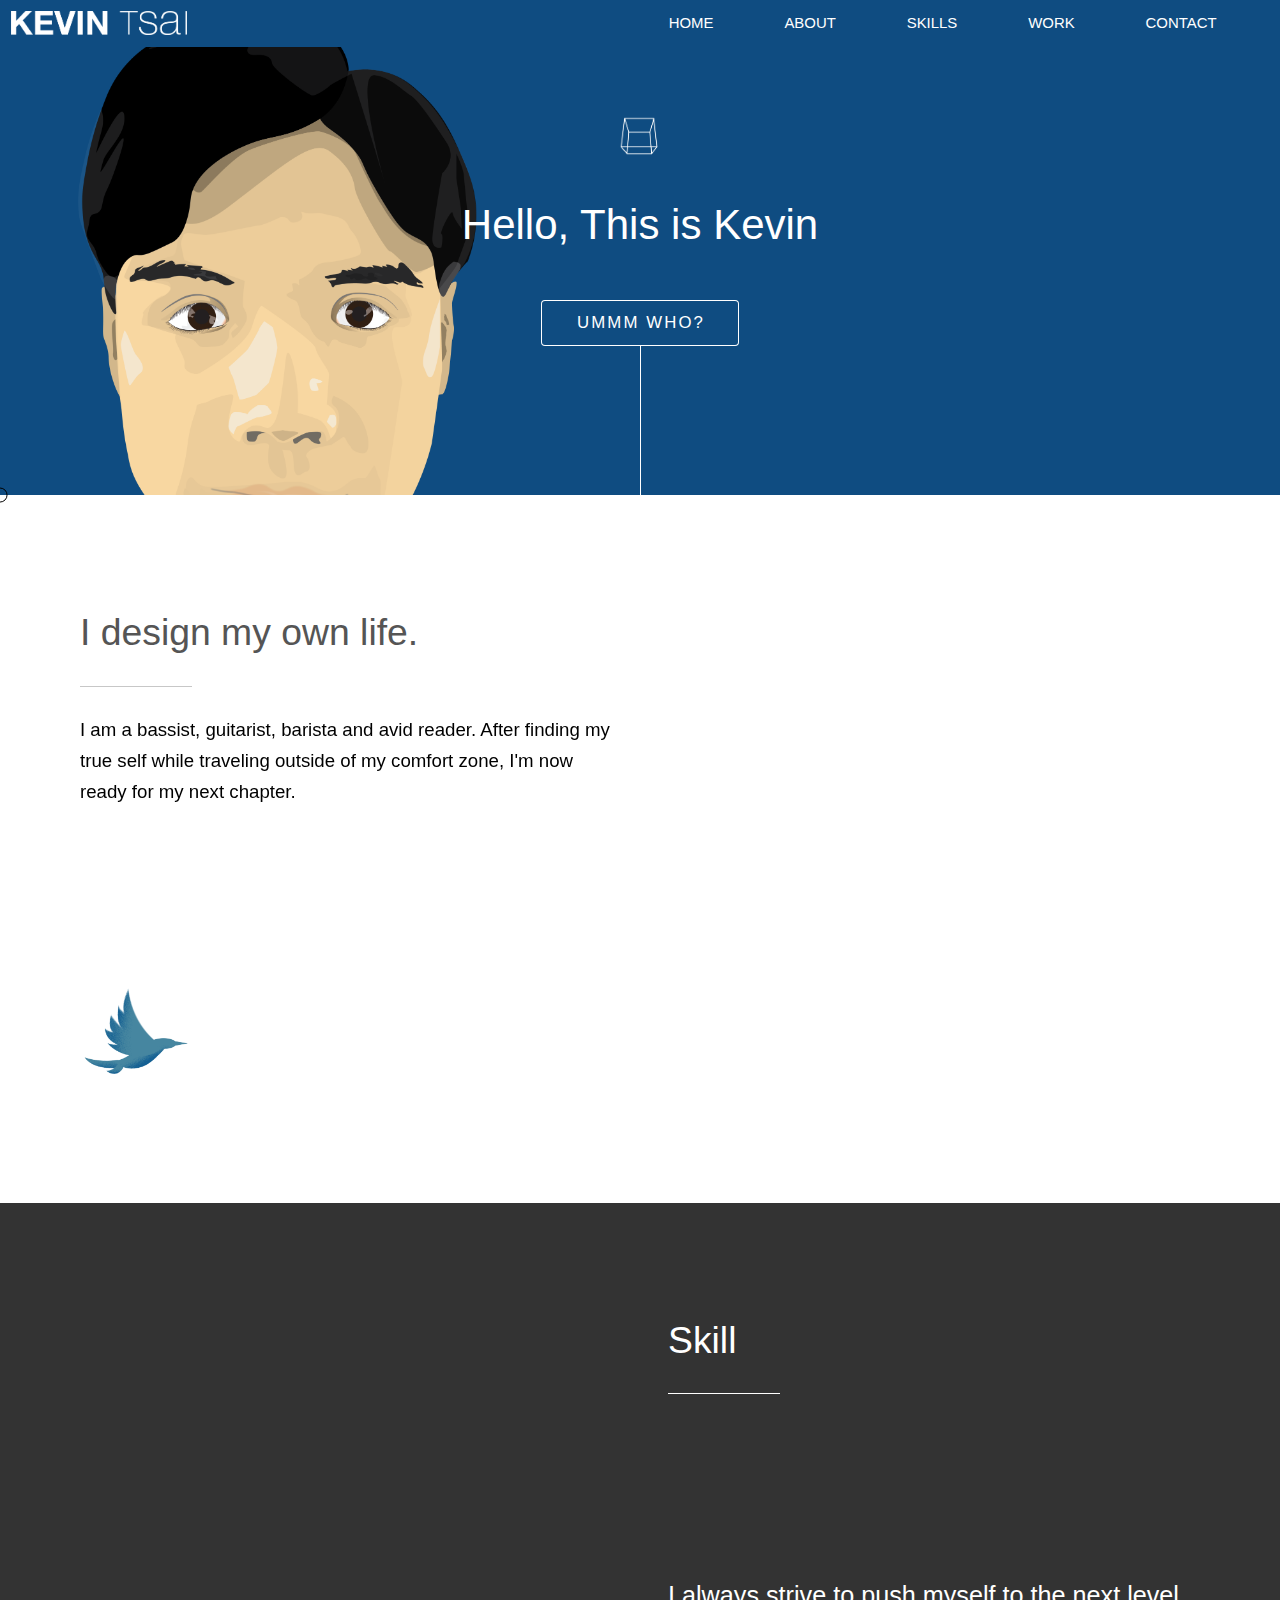
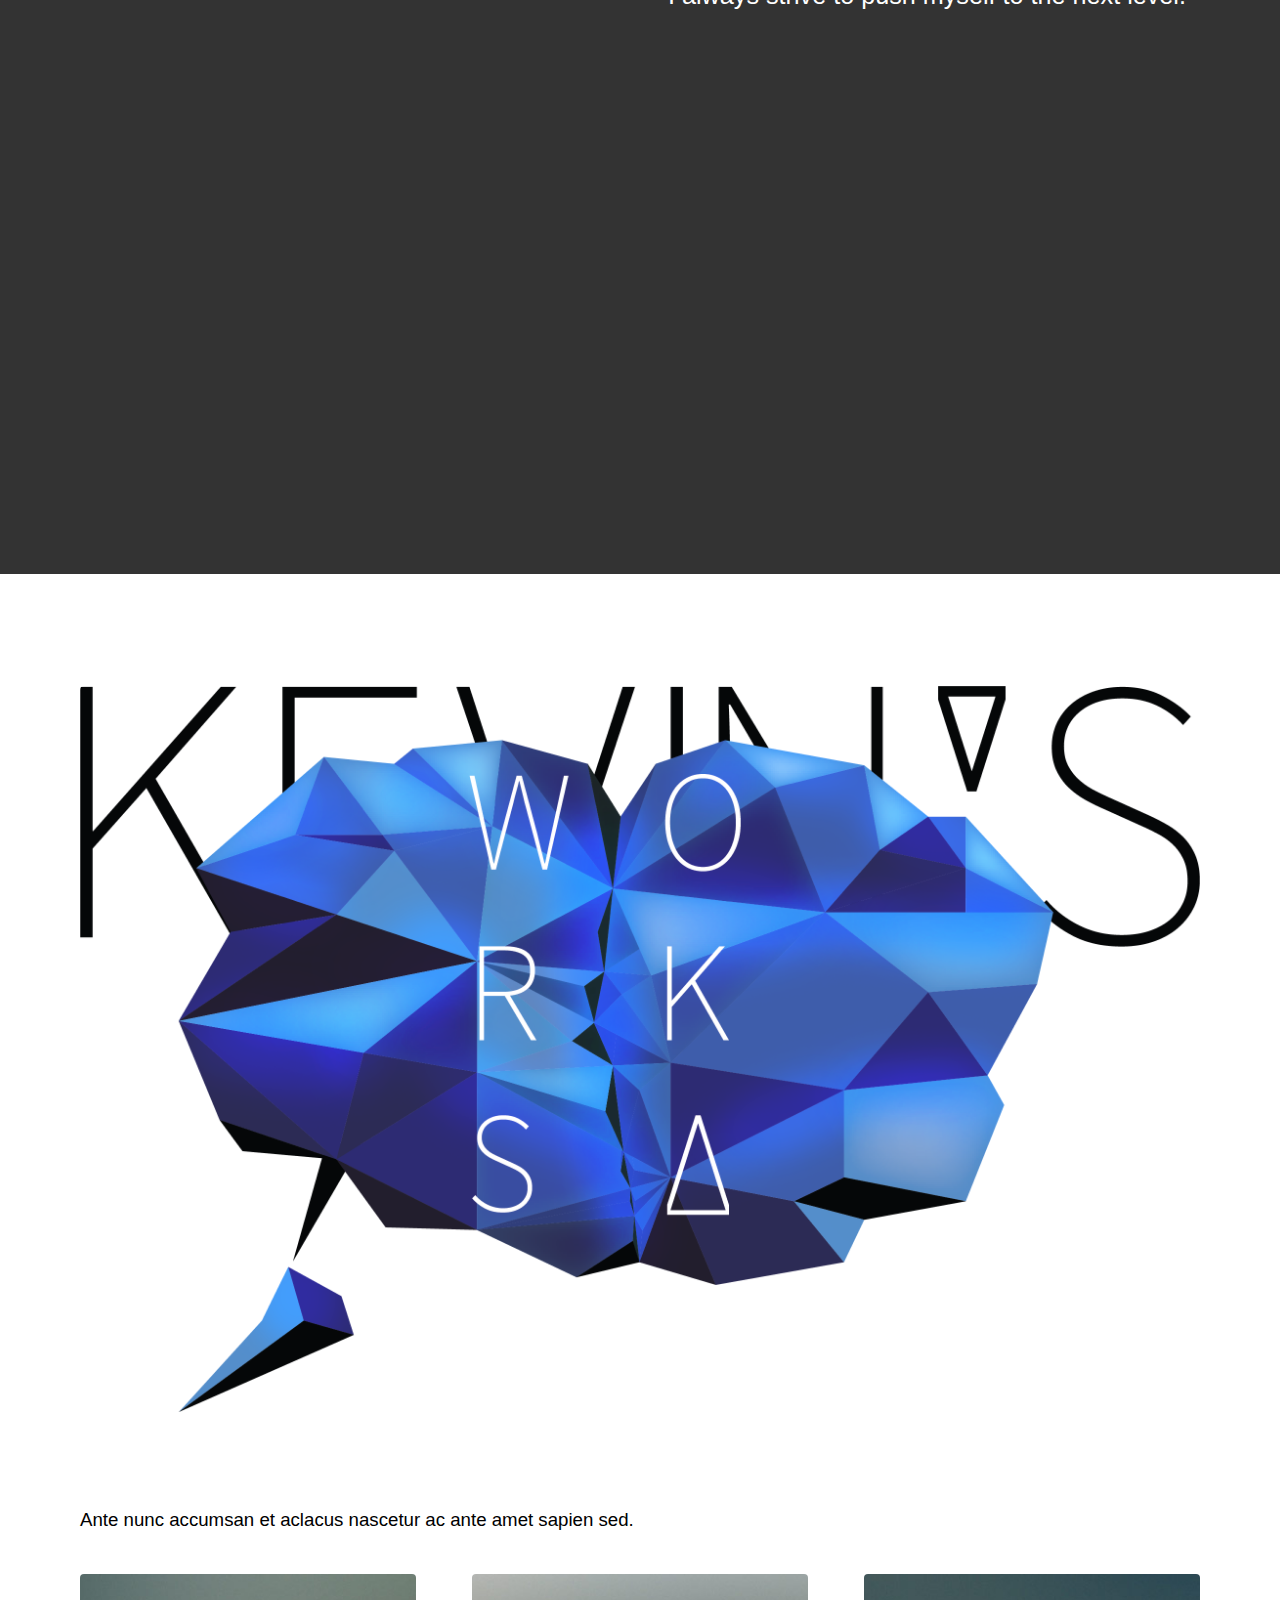
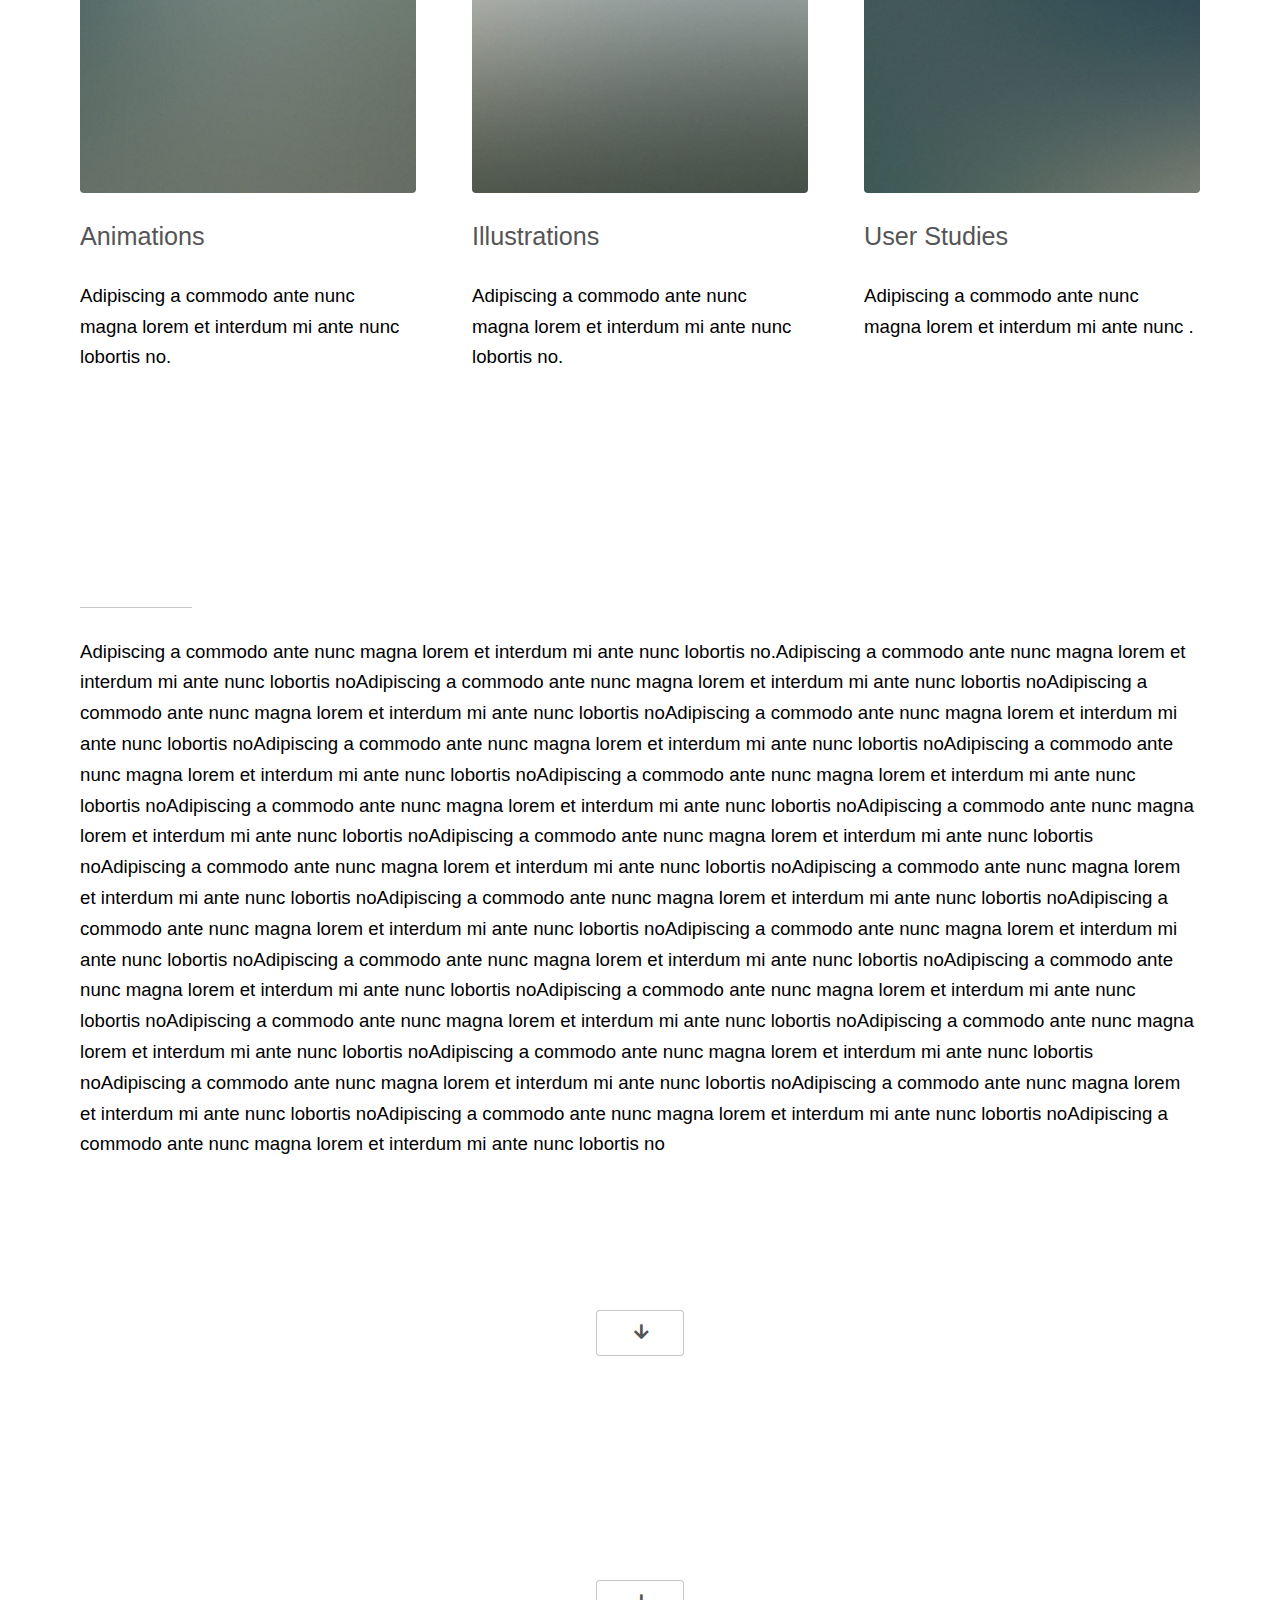
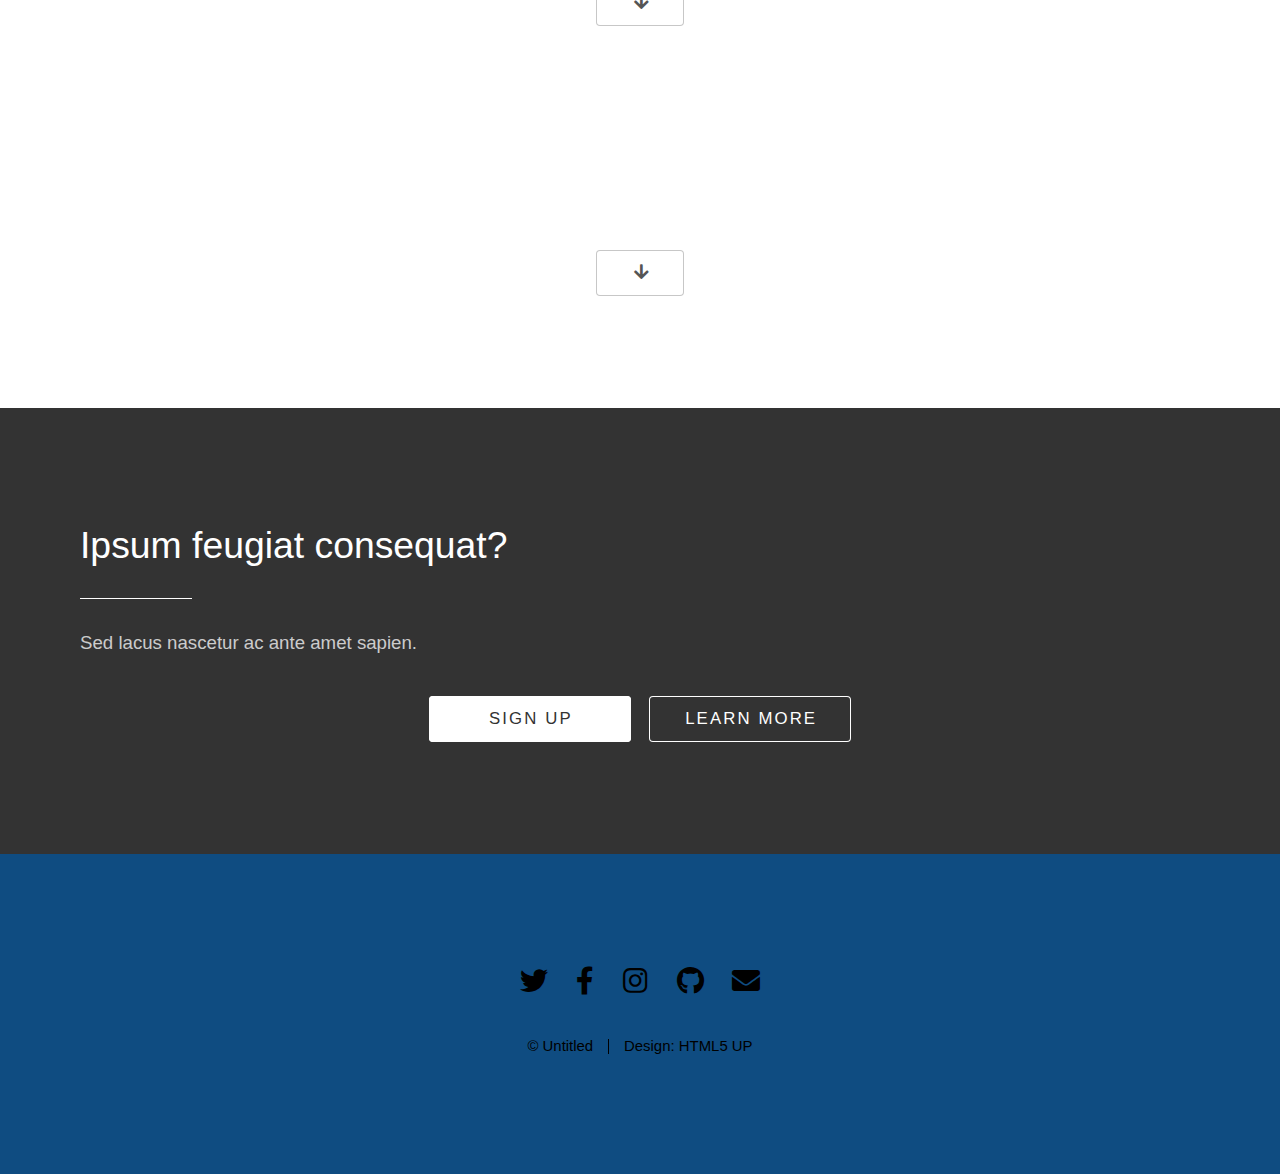
==== commit 213b0848: "14" ====
--- a/index.html
+++ b/index.html
@@ -18,17 +18,20 @@
 		<!-- Header -->
 		<header>
 			<div id="navbar">
-					<nav>
-						<ul>
-						<li><a href="#">Home</a></li>
+				<div class="logo">
+					<a href="index.html"><img src="images/logo.png" alt="logo"></a>
+				</div>
+				<nav>
+					<ul>
+					 	<li><a href="#">Home</a></li>
 						<li><a href="#one">About</a></li>
 						<li><a href="#two">Skills</a></li>
 						<li><a href="#three">work</a></li>
 						<li><a href="#four">Contact</a></li>
-							</ul>
-					</nav>
-		</div>
-			</header>
+					</ul>
+				</nav>
+			</div>
+		</header>
 			<section id="header">
 				<div class="inner">
 				<div><img data-aos="fade" src="images/square.gif" alt="" width="50px"/></div>
@@ -44,24 +47,19 @@
 			<section id="one" class="main style1">
 				<div class="container">
 					<div class="row gtr-150">
-							<div class="col-6 col-12-medium">
-								<header class="major">
-									<h2>I design my own life. <br /></h2>
-								</header>
+						<div class="col-6 col-12-medium">
+							<header class="major">
+								<h2>I design my own life. <br /></h2>
+							</header>
+							<div>
 								<p data-aos="fade-up">I am a bassist, guitarist, barista and avid reader. After finding my true self while traveling outside of my comfort zone, I'm now ready for my next chapter. 
 								</p>
 							</div>
+						</div>
 						<div class="col-6 col-12-medium imp-medium">
 							<span data-aos="fade-up">
 								<img id="roundcorner" src="images/pic01.jpg" alt="" />
 							</span>
-								
-<!--<button onclick="document.getElementById('popup').style.display='block'">Code</button>-->
-<!--
-<div id="popup" class="slide-in-bottom">HTML,CSS,JAVASCRIPT</div>
-							</div>
--->
-<!--class="image fit"-->	
 						</div>
 					</div>
 					<div>
--- a/assets/css/main.css
+++ b/assets/css/main.css
@@ -155,7 +155,7 @@
 		transition: font 1s ease-in-out;
 	}
        h2:hover {
-			color: #4686a0;
+			color: #0f4c81;
 		    font-size: 2.5em;
 }
 
@@ -2932,7 +2932,7 @@
 
 	#header {
 	    padding: 9em 0 9em 0 ;
-		background-color: #4686a0;
+		background-color: #0f4c81;
 		color: rgba(255, 255, 255, 0.75);
 		background-attachment: fixed;
 		background-image: url("images/portrait.png");
@@ -3095,7 +3095,7 @@
 			-webkit-transition: opacity 1s ease;
 			-ms-transition: opacity 1s ease;
 			transition: opacity 1s ease;
-			background-image: linear-gradient(45deg, #4fa49a, #4361c2);
+			background-color: #0f4c81;
 			content: '';
 			height: 100%;
 			left: 0;
@@ -3129,11 +3129,7 @@
 
 	#footer {
 		padding: 6em 0 6em 0 ;
-		background-color: #4686a0;
-		color: rgba(255, 255, 255, 0.75);
-		background-attachment: fixed,							fixed,							fixed;
-		background-image: url("images/overlay2.png"), url("images/overlay4.svg"), linear-gradient(45deg, #4361c2, #4fa49a 50%, #9dc66b 95%);
-		background-position: top left,						center center,					center center;
+		background-color: #0f4c81;
 		background-size: auto,							cover,							cover;
 		text-align: center;
 	}
@@ -3142,7 +3138,7 @@
 			border-bottom-color: rgba(255, 255, 255, 0.5);
 		}
 
-			#footer a:hover {
+		#footer a:hover {
 				color: #ffffff;
 			}
 
@@ -3229,7 +3225,7 @@
 			padding: 0;
 		}
 
-			#footer .copyright li {
+		#footer .copyright li {
 				border-left: solid 1px;
 				display: inline-block;
 				line-height: 1em;
@@ -3237,7 +3233,7 @@
 				padding: 0 0 0 1em;
 			}
 
-				#footer .copyright li:first-child {
+		#footer .copyright li:first-child {
 					border-left: 0;
 					margin-left: 0;
 					padding: 0;
@@ -3360,17 +3356,25 @@
 
 			#one {
 				text-align: center;
-				
 			}
 		
 		
-	
-
 		/* Two */
 
 			#two {
 				text-align: center;
 			}
+		
+		/* Three */
+		
+			#three { 
+				text-align: center;
+		}
+				
+		/* Four */
+		
+			#four{ text-align: center;
+		}
 	}
 
 /* Small */
@@ -3443,6 +3447,7 @@
 			#header {
 				padding: 4em 3em 4em 3em ;
 			}
+			
 
 				#header .actions {
 					margin: 2em 0 0 0;
@@ -3505,7 +3510,6 @@
 						#footer .copyright li:first-child {
 							margin-top: 0;
 						}
-
 	}
 
 /* XXSmall */
@@ -3588,38 +3592,45 @@
 
 #head {padding-top: 30px;}
 
-nav{
-	float: right;
-}
-#navbar{
-	background-color: #4686a0;
-	overflow: hidden;
-  position: fixed; 
-  top: 0; 
-  width: 100%; 
-	z-index: 2;
-	transition: top 0.4s;
-}
+.logo img{
+		width: 10em;
+		padding: 0.6em 0 0 0.6em;
+		}
 
 html {
   scroll-behavior: smooth;
 }
 
+/*navigation*/
+#navbar{
+	display: flex;
+	flex-direction: row;
+	flex-wrap: wrap;
+	justify-content: space-between;
+	background-color: #0f4c81;
+	overflow: hidden;
+  	position: fixed; 
+  	top: 0; 
+  	width: 100%; 
+	z-index: 2;
+	transition: top 0.4s;}
+
 #navbar::after{
-	content:'';
+/*	content:'';*/
 	display: table;
 	clear: both;
 }
 
 nav ul{
+	display:flex;
+	flex-direction: row;
+	flex-wrap: wrap;
 	margin: 0 3em;
 	padding: 0;
 	list-style: none;
-	
 }
 
 nav li{
-	display:inline-block;
 	margin-left: 3em;
     padding: 0.4em;
 	position: relative;
@@ -3645,9 +3656,6 @@
 nav a:hover::before {
 	width:100%
 }
-
-#three { text-align: center;}
-#four{ text-align: center;}
 
 #brain {
 	padding-bottom: 5em;
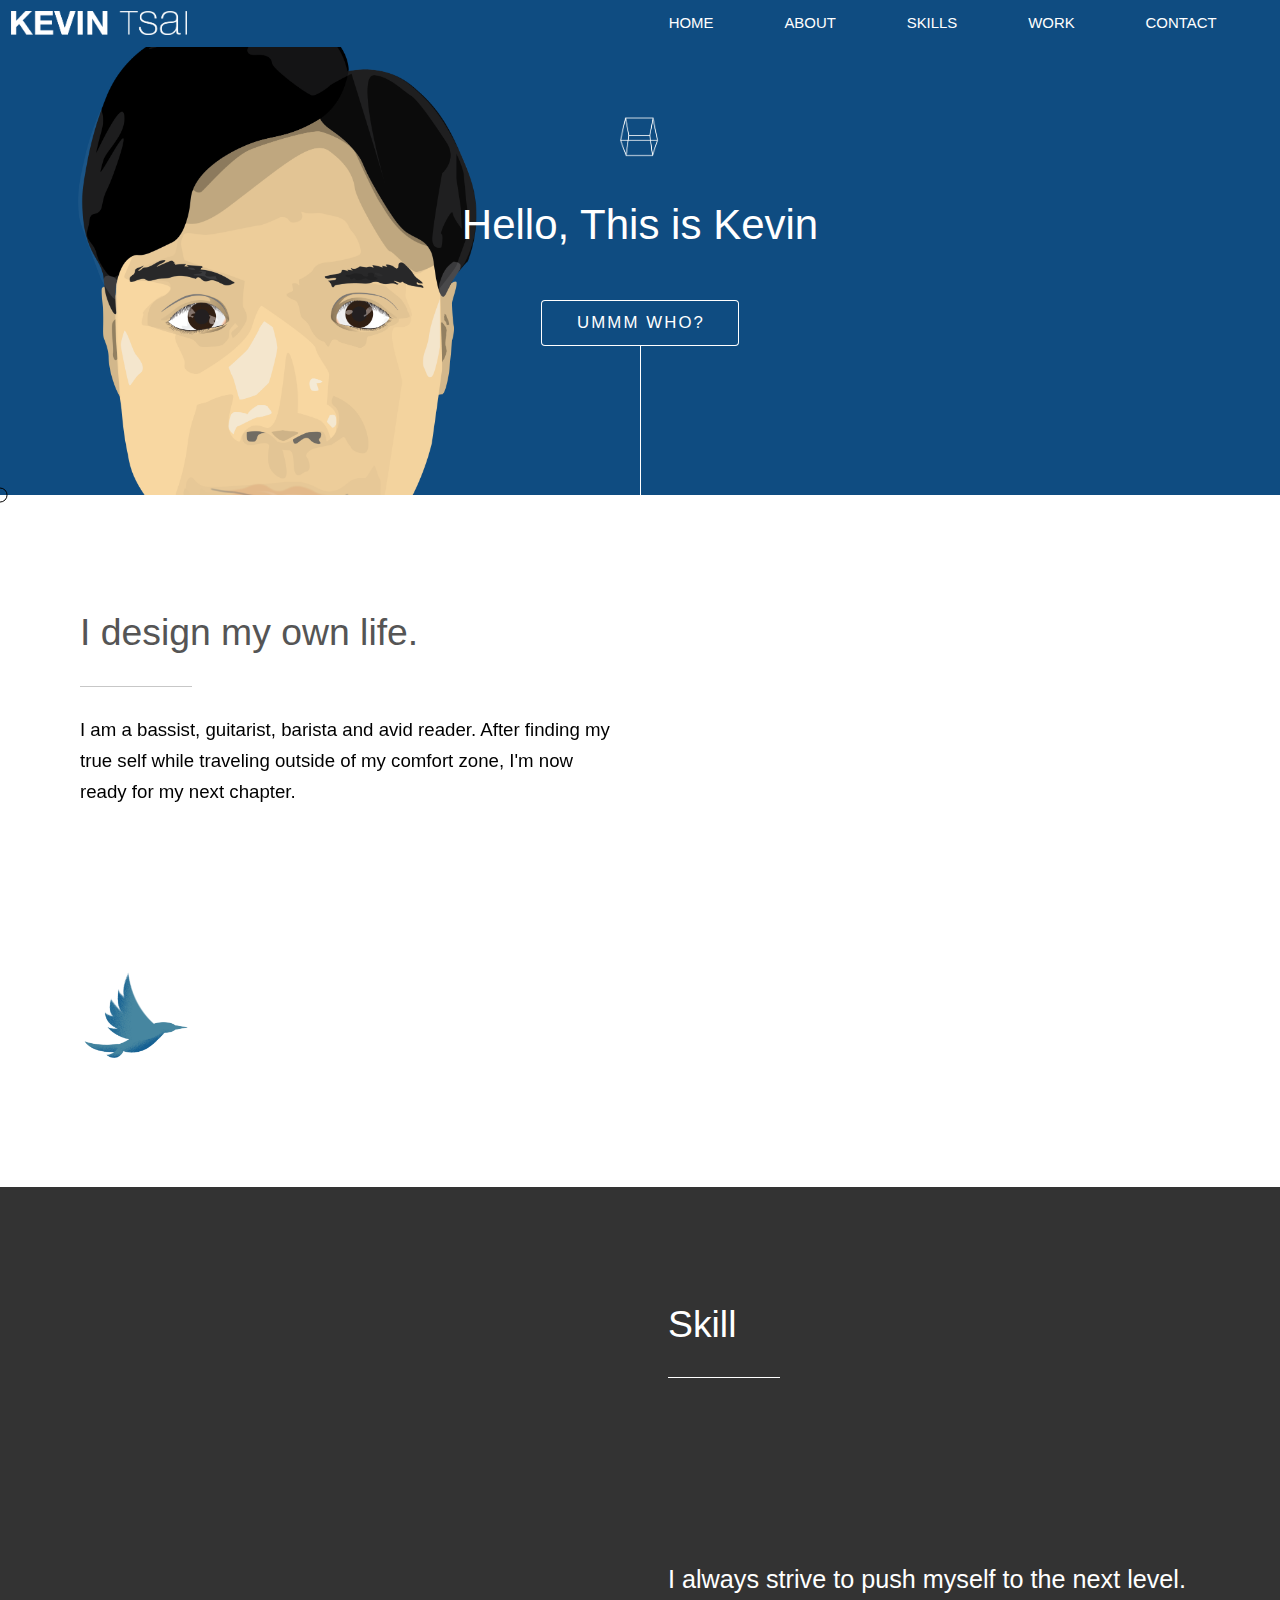
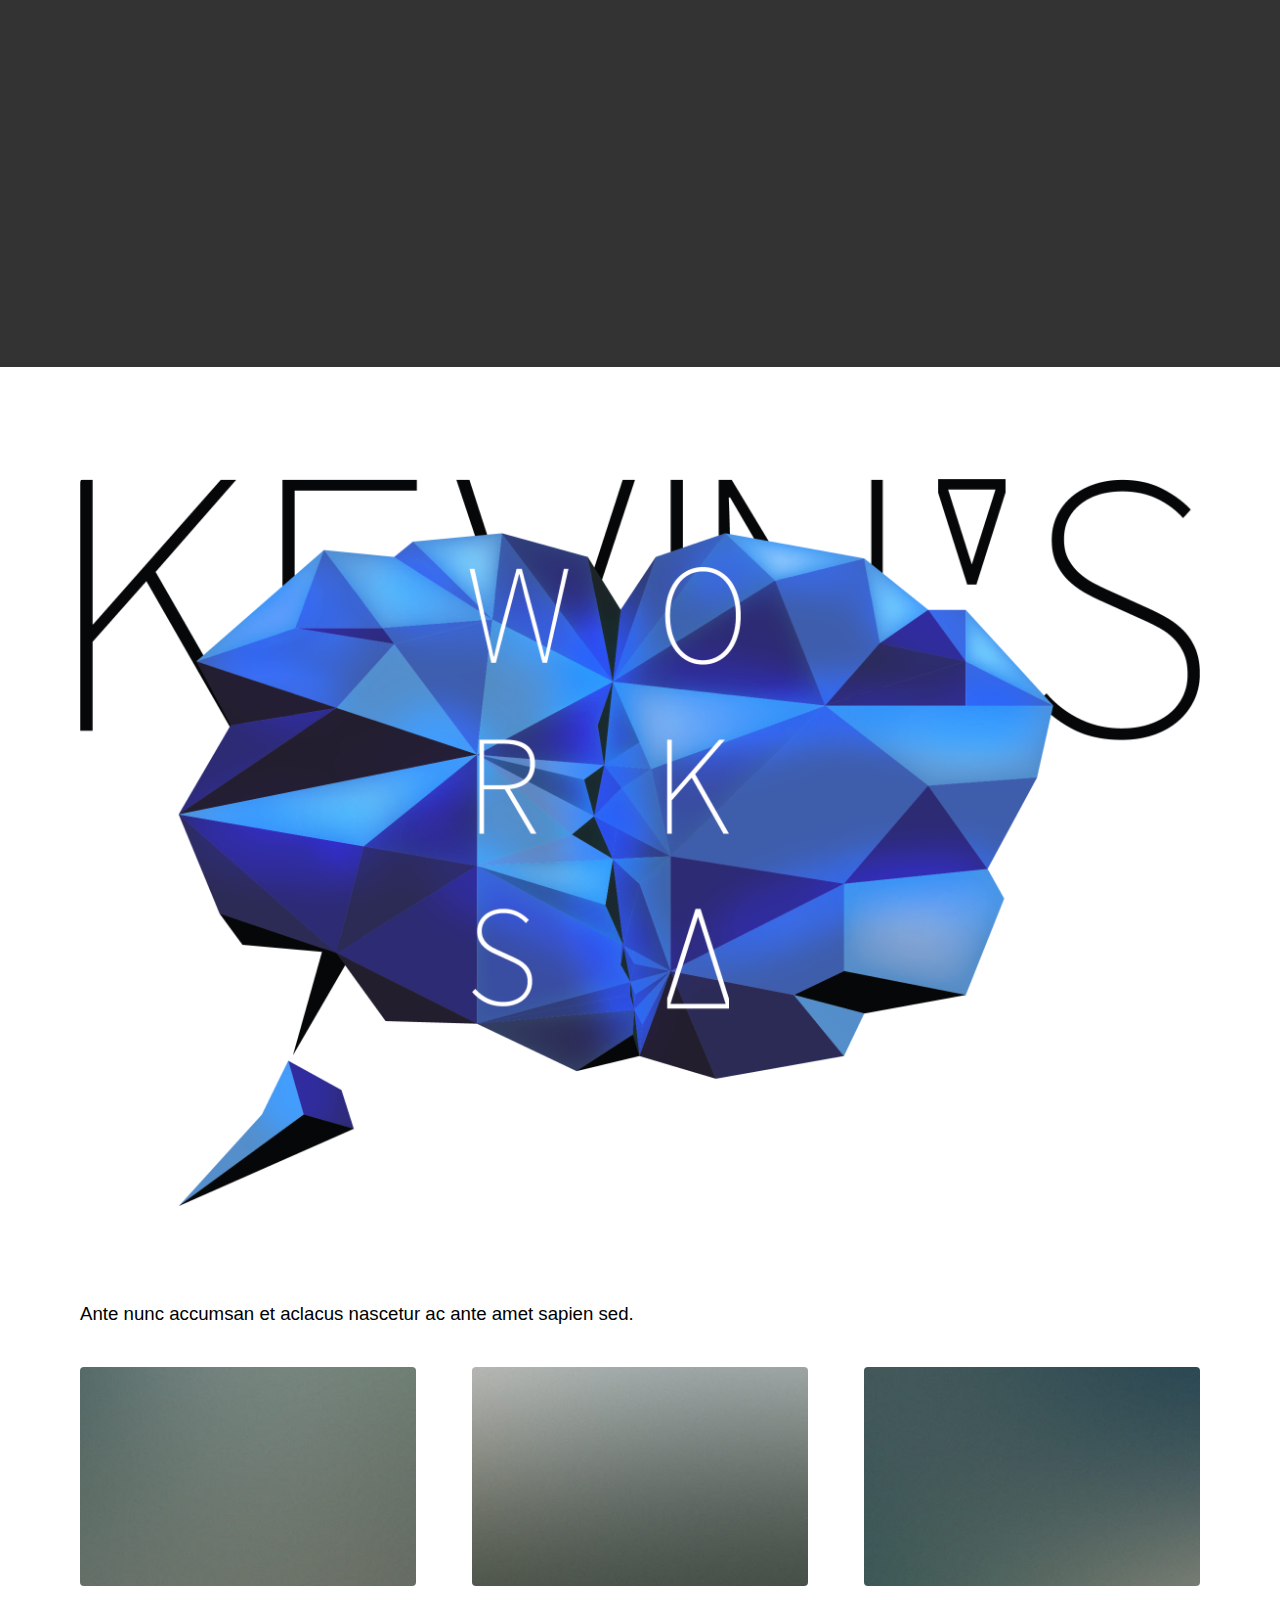
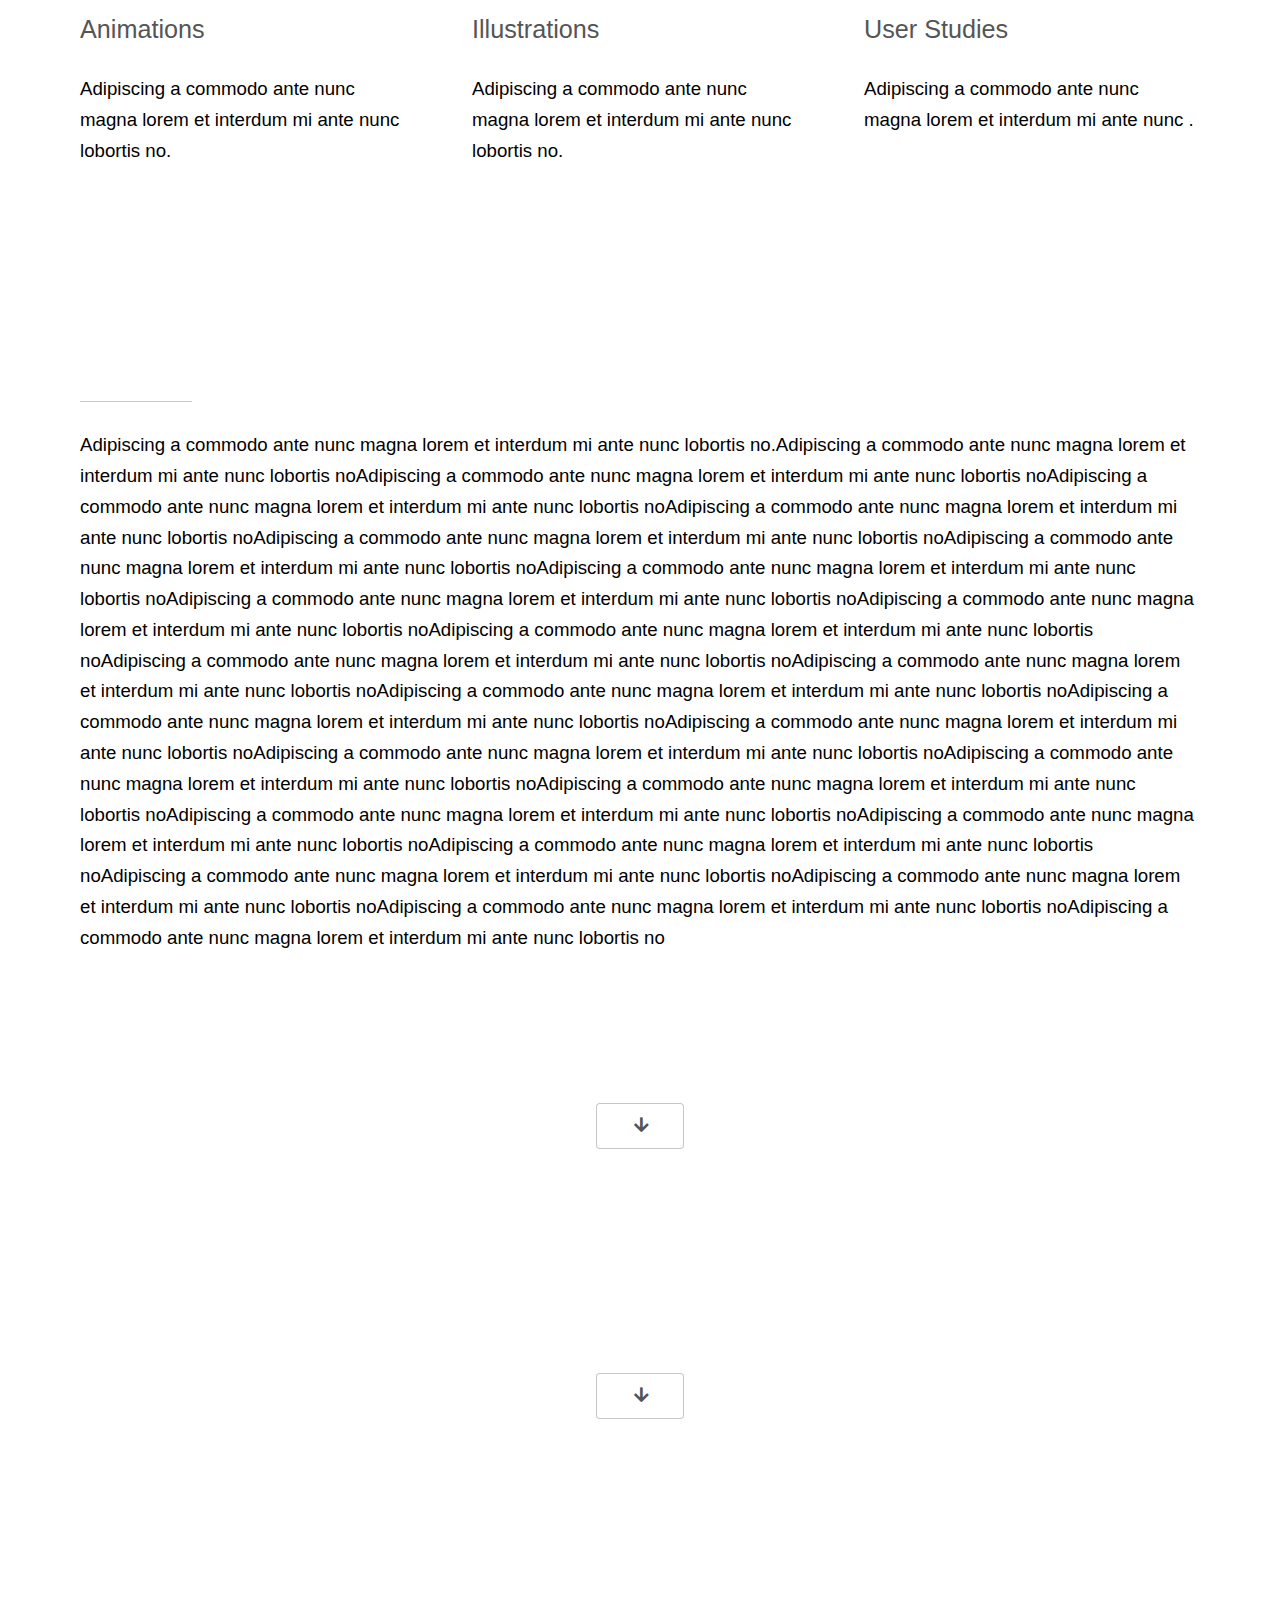
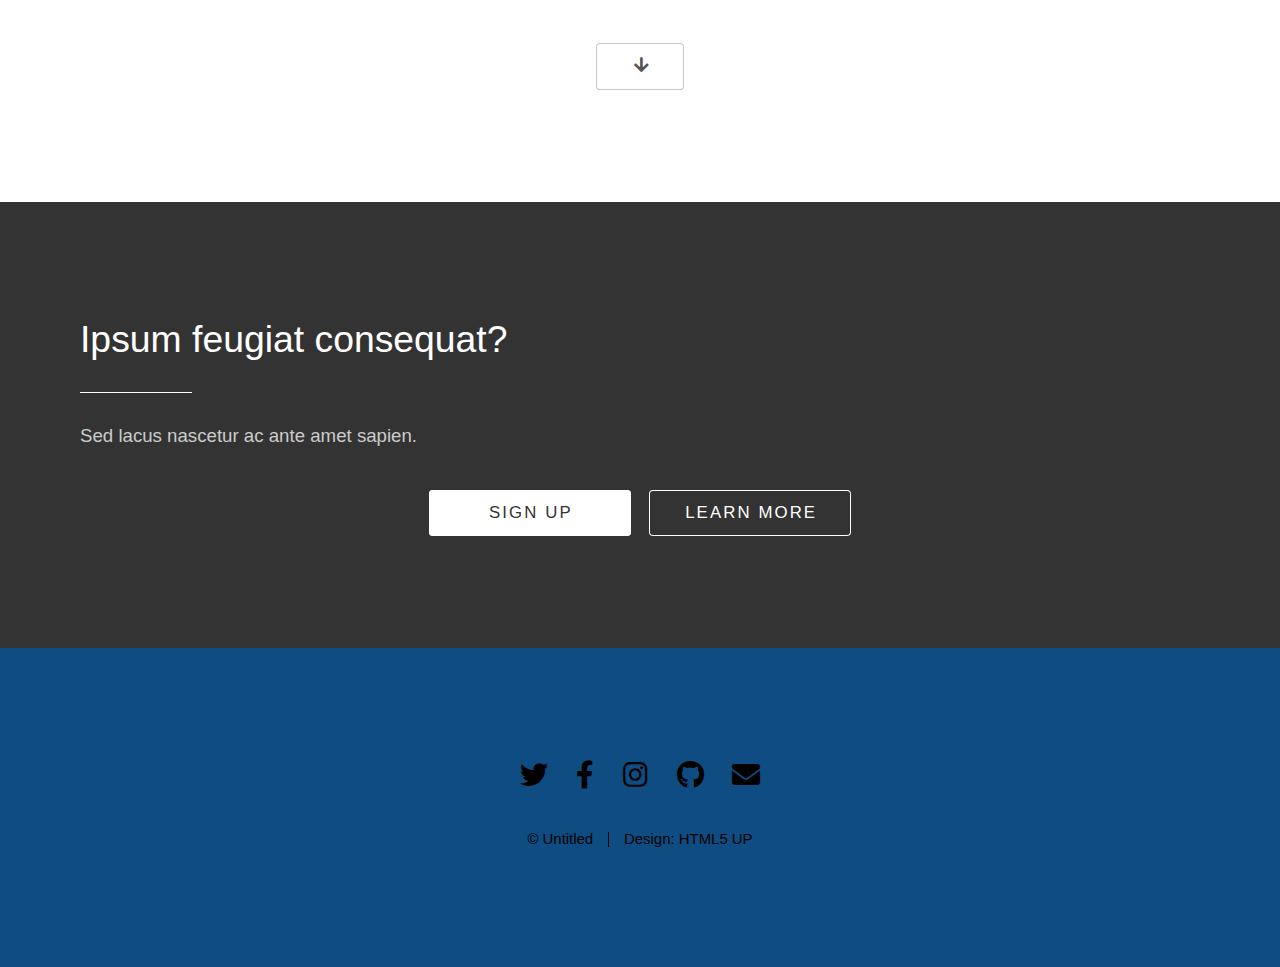
==== commit 953f5a03: "clean" ====
--- a/index.html
+++ b/index.html
@@ -74,21 +74,20 @@
 					<div class="row gtr-150">
 						<div class="col-6 col-12-medium">
 							<ul data-aos="fade-up" class="major-icons">
-								<li><span class="icon"><img src="icons/ai.svg" width="147em"></span></li>
-								<li><span class="icon"><img src="icons/ps.svg" width="147em"></span></li>
-								<li><span class="icon"><img src="icons/ae.svg" width="147em"></span></li>
-								<li><span class="icon"><img src="icons/xd.svg" width="147em"></span></li>
-								<li><span class="icon"><img src="icons/brackets.svg" width="147em"></span></li>
-								<li><span class="icon"></span></li>
+								<li><img src="icons/ai.svg"></li>
+								<li><img src="icons/ps.svg"></li>
+								<li><img src="icons/ae.svg"></li>
+								<li><img src="icons/xd.svg"></li>
+								<li><img src="icons/brackets.svg"></li>
 							</ul>
 						</div>
 						<div class="col-6 col-12-medium">
 							<header class="major">
 								<h2>Skill<br /></h2>
 							</header>
-								<p data-aos="fade-up">I continue to challenge myself to explore the unknown. My areas of expertise include visual and layout design, animation, and front-end web development.
-								</p>
-								<h3>I always strive to push myself to the next level.</h3>
+							<p data-aos="fade-up">I continue to challenge myself to explore the unknown. My areas of expertise include visual and layout design, animation, and front-end web development.
+							</p>
+							<h3>I always strive to push myself to the next level.</h3>
 						</div>
 					</div>
 				</div>
--- a/assets/css/main.css
+++ b/assets/css/main.css
@@ -274,23 +274,6 @@
 
 		.container.max {
 			width: 100%;
-		}
-
-		@media screen and (max-width: 980px) {
-
-			.container {
-				max-width: 100% !important;
-				width: 100% !important;
-			}
-
-		}
-
-		@media screen and (max-width: 480px) {
-
-			.container {
-				max-width: calc(100% - 3em);
-			}
-
 		}
 
 /* Row */
@@ -2606,8 +2589,9 @@
 	}
 
 		ul.major-icons li {
-			display: inline-block;
-			padding: 2.5em;
+			display: inline-flex;
+			flex-wrap: wrap;
+			padding: 1em;
 			text-align: center;
 		}
 
@@ -2960,10 +2944,6 @@
 			color: #ffffff;
 		}
 
-		#header header.major:after {
-			background: #ffffff;
-		}
-
 		#header input[type="submit"],
 		#header input[type="reset"],
 		#header input[type="button"],
@@ -2972,49 +2952,6 @@
 			box-shadow: inset 0 0 0 1px #ffffff;
 			color: #ffffff !important;
 		}
-
-			#header input[type="submit"]:hover,
-			#header input[type="reset"]:hover,
-			#header input[type="button"]:hover,
-			#header button:hover,
-			#header .button:hover {
-				background-color: rgba(255, 255, 255, 0.125);
-			}
-
-			#header input[type="submit"]:active,
-			#header input[type="reset"]:active,
-			#header input[type="button"]:active,
-			#header button:active,
-			#header .button:active {
-				background-color: rgba(255, 255, 255, 0.25);
-			}
-
-			#header input[type="submit"].primary,
-			#header input[type="reset"].primary,
-			#header input[type="button"].primary,
-			#header button.primary,
-			#header .button.primary {
-				background-color: #ffffff;
-				box-shadow: inset 0 0 0 1px #ffffff !important;
-				color: #4686a0 !important;
-			}
-
-				#header input[type="submit"].primary:hover,
-				#header input[type="reset"].primary:hover,
-				#header input[type="button"].primary:hover,
-				#header button.primary:hover,
-				#header .button.primary:hover {
-					background-color: rgba(255, 255, 255, 0.125) !important;
-					color: #ffffff !important;
-				}
-
-				#header input[type="submit"].primary:active,
-				#header input[type="reset"].primary:active,
-				#header input[type="button"].primary:active,
-				#header button.primary:active,
-				#header .button.primary:active {
-					background-color: rgba(255, 255, 255, 0.25) !important;
-				}
 
 		#header ul.major-icons li .icon {
 			border-color: #ffffff;
@@ -3154,58 +3091,6 @@
 			background: #ffffff;
 		}
 
-		#footer input[type="submit"],
-		#footer input[type="reset"],
-		#footer input[type="button"],
-		#footer button,
-		#footer .button {
-			box-shadow: inset 0 0 0 1px #ffffff;
-			color: #ffffff !important;
-		}
-
-			#footer input[type="submit"]:hover,
-			#footer input[type="reset"]:hover,
-			#footer input[type="button"]:hover,
-			#footer button:hover,
-			#footer .button:hover {
-				background-color: rgba(255, 255, 255, 0.125);
-			}
-
-			#footer input[type="submit"]:active,
-			#footer input[type="reset"]:active,
-			#footer input[type="button"]:active,
-			#footer button:active,
-			#footer .button:active {
-				background-color: rgba(255, 255, 255, 0.25);
-			}
-
-			#footer input[type="submit"].primary,
-			#footer input[type="reset"].primary,
-			#footer input[type="button"].primary,
-			#footer button.primary,
-			#footer .button.primary {
-				background-color: #ffffff;
-				box-shadow: inset 0 0 0 1px #ffffff !important;
-				color: #4686a0 !important;
-			}
-
-				#footer input[type="submit"].primary:hover,
-				#footer input[type="reset"].primary:hover,
-				#footer input[type="button"].primary:hover,
-				#footer button.primary:hover,
-				#footer .button.primary:hover {
-					background-color: rgba(255, 255, 255, 0.125) !important;
-					color: #ffffff !important;
-				}
-
-				#footer input[type="submit"].primary:active,
-				#footer input[type="reset"].primary:active,
-				#footer input[type="button"].primary:active,
-				#footer button.primary:active,
-				#footer .button.primary:active {
-					background-color: rgba(255, 255, 255, 0.25) !important;
-				}
-
 		#footer ul.major-icons li .icon {
 			border-color: #ffffff;
 		}
@@ -3239,7 +3124,6 @@
 					padding: 0;
 				}
 
-
 /* XLarge */
 
 	@media screen and (max-width: 1680px) {
@@ -3262,6 +3146,11 @@
 	padding: 6em 0 6em 0 ;
 }
 
+li img{
+			width:8em;
+			max-width: 100%;
+		}
+
 /* Large */
 
 	@media screen and (max-width: 1140px) {
@@ -3277,8 +3166,7 @@
 			}
 
 		/* List */
-
-			ul.major-icons li img {
+				ul.major-icons li img {
 				padding: 1em;
 			}
 
@@ -3302,7 +3190,9 @@
 
 			#header {
 				padding: 5em 0 5em 0 ;
-				background-attachment: scroll;
+				background-attachment: fixed;
+				background-position: top left;
+				
 			}
 
 				#header br {
@@ -3315,14 +3205,16 @@
 				padding: 4em 0 4em 0 ;
 				background-attachment: scroll;
 			}
-
 	}
 
 /* Medium */
 
-	@media screen and (max-width: 980px) {
+	@media screen and (max-width: 720px) {
 
 		/* List */
+		ul img{
+			width: 6em;
+		}
 
 			ul.major-icons li img {
 				padding: 1em;
@@ -3343,7 +3235,10 @@
 		/* Header */
 
 			#header {
-				padding: 8em 3em 8em 3em ;
+				padding: 8em 0 0 0;
+				background-attachment: fixed;
+				background-position: 0 40%;
+				background-size:  20em;
 			}
 
 		/* Footer */
@@ -3377,90 +3272,6 @@
 		}
 	}
 
-/* Small */
-
-	@media screen and (max-width: 736px) {
-
-		/* Basic */
-
-			body, input, select, textarea {
-				font-size: 12pt;
-			}
-
-			h1 {
-				font-size: 1.75em;
-			}
-
-			h2 {
-				font-size: 1.5em;
-			}
-
-			h3 {
-				font-size: 1.1em;
-			}
-
-			h4 {
-				font-size: 1em;
-			}
-
-		/* List */
-
-			ul.major-icons li img {
-				padding: 3em;
-			}
-
-				ul.major-icons li .icon {
-					height: 5em;
-					line-height: 5em;
-					width: 5em;
-				}
-
-					ul.major-icons li .icon:before {
-						font-size: 42px;
-					}
-
-		/* Icon */
-
-			.icon.major {
-				margin: 0 0 1em 0;
-			}
-
-		/* Button */
-
-			input[type="submit"],
-			input[type="reset"],
-			input[type="button"],
-			button,
-			.button {
-				height: 3em;
-				line-height: 3em;
-			}
-
-		/* Main */
-
-			.main {
-				padding: 3em 1.5em 1em 1.5em ;
-			}
-
-		/* Header */
-
-			#header {
-				padding: 4em 3em 4em 3em ;
-			}
-			
-
-				#header .actions {
-					margin: 2em 0 0 0;
-				}
-
-		/* Footer */
-
-			#footer {
-				padding: 3em 1.5em 3em 1.5em ;
-			}
-
-	}
-
 /* XSmall */
 
 	@media screen and (max-width: 480px) {
@@ -3510,36 +3321,6 @@
 						#footer .copyright li:first-child {
 							margin-top: 0;
 						}
-	}
-
-/* XXSmall */
-
-	@media screen and (max-width: 320px) {
-
-		/* Basic */
-
-			html, body {
-				min-width: 320px;
-			}
-
-		/* Main */
-
-			.main {
-				padding: 2em 1em 0.1em 1em ;
-			}
-
-		/* Header */
-
-			#header {
-				padding: 3em 1em 3em 1em ;
-			}
-
-		/* Footer */
-
-			#footer {
-				padding: 2em 1em 2em 1em ;
-			}
-
 	}
 
 #popup{display: none;
@@ -3588,7 +3369,9 @@
   }
 }
 
-#roundcorner {border-radius: 4px;}
+#roundcorner {border-radius:4px;
+max-width: 100%
+}
 
 #head {padding-top: 30px;}
 
